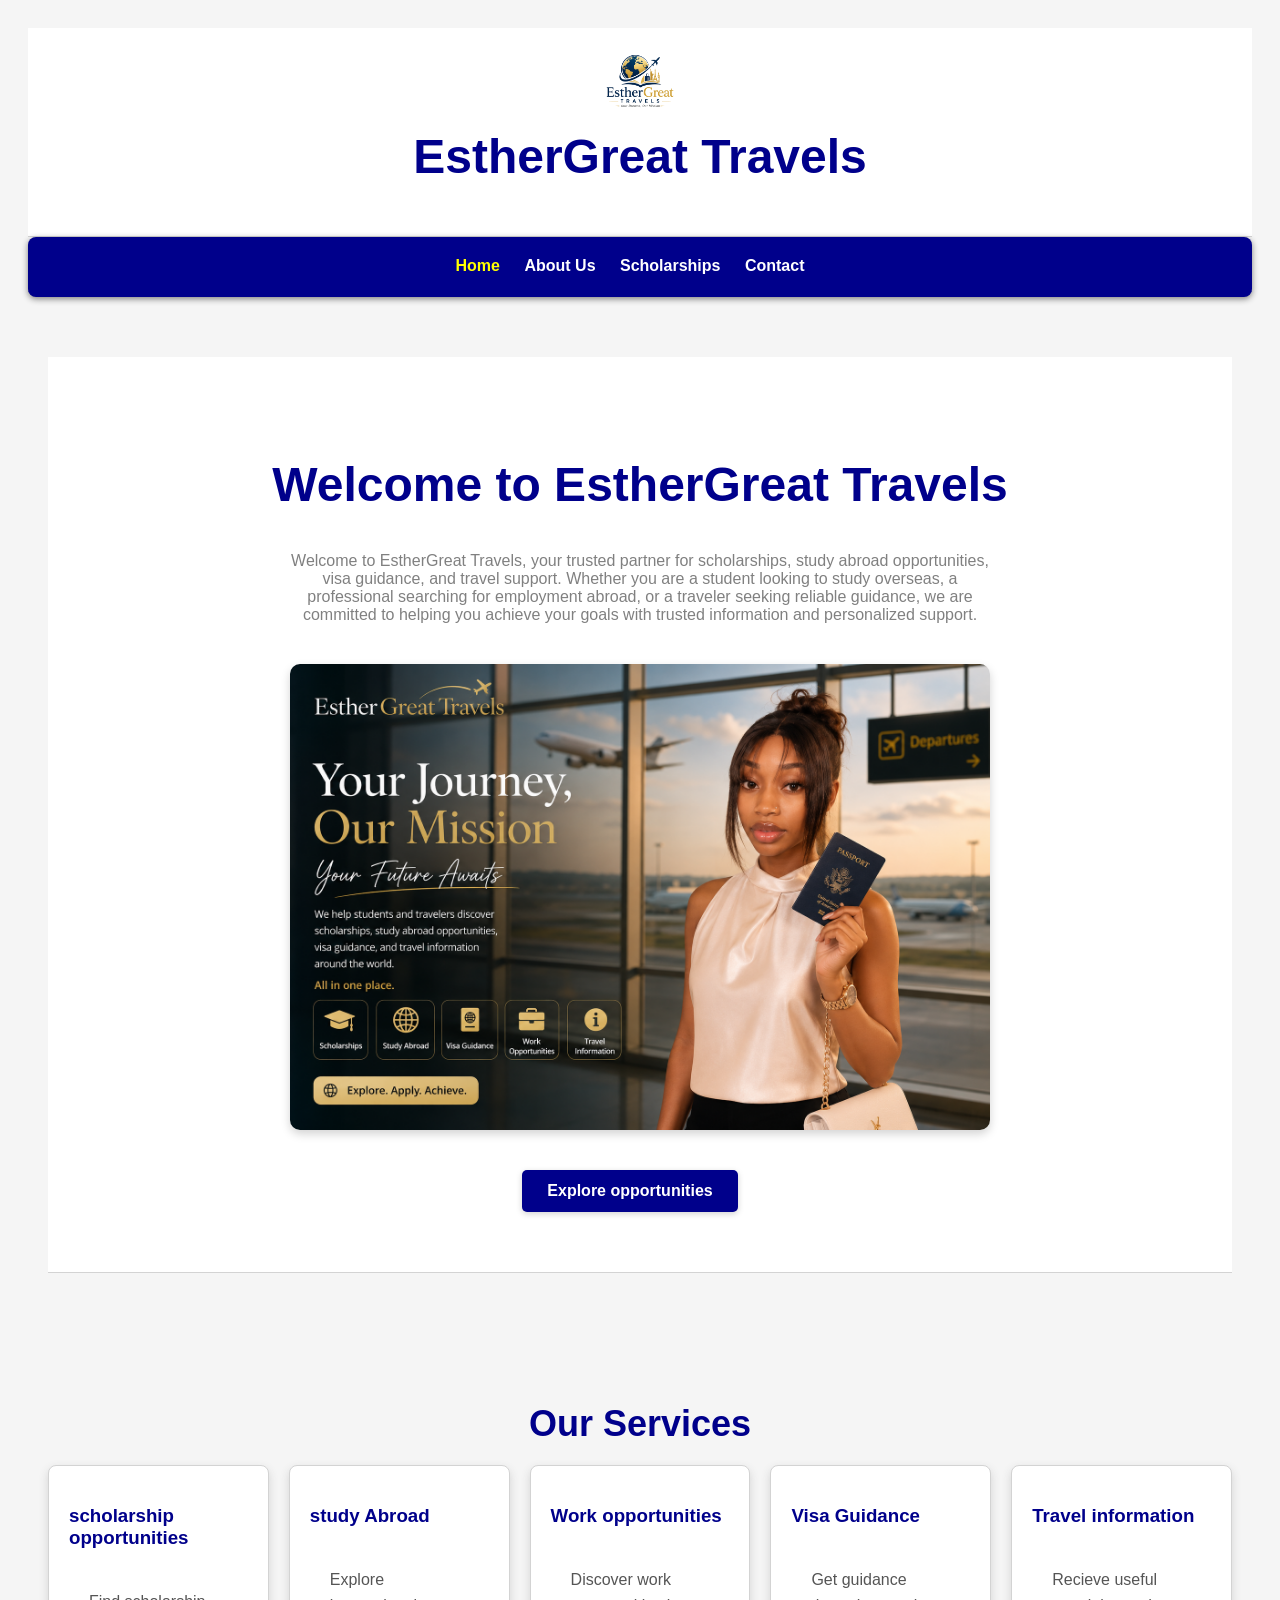
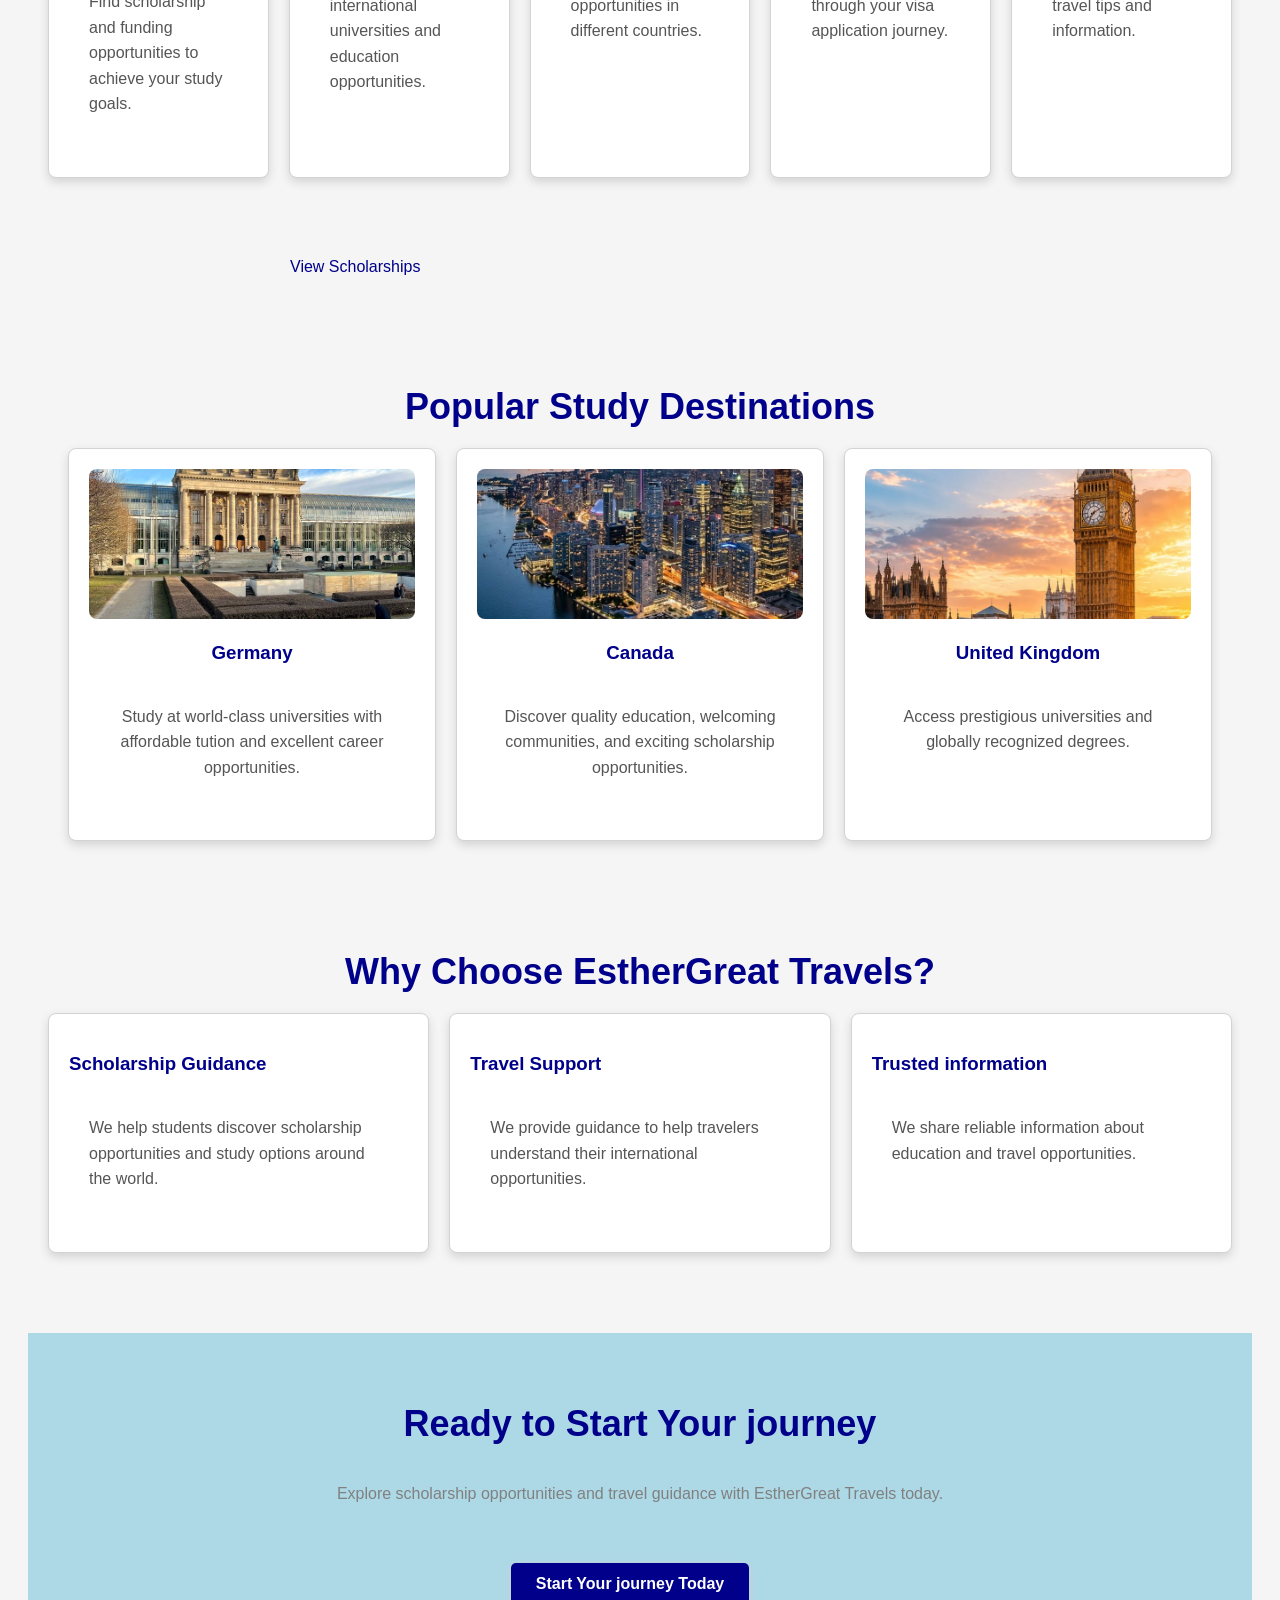
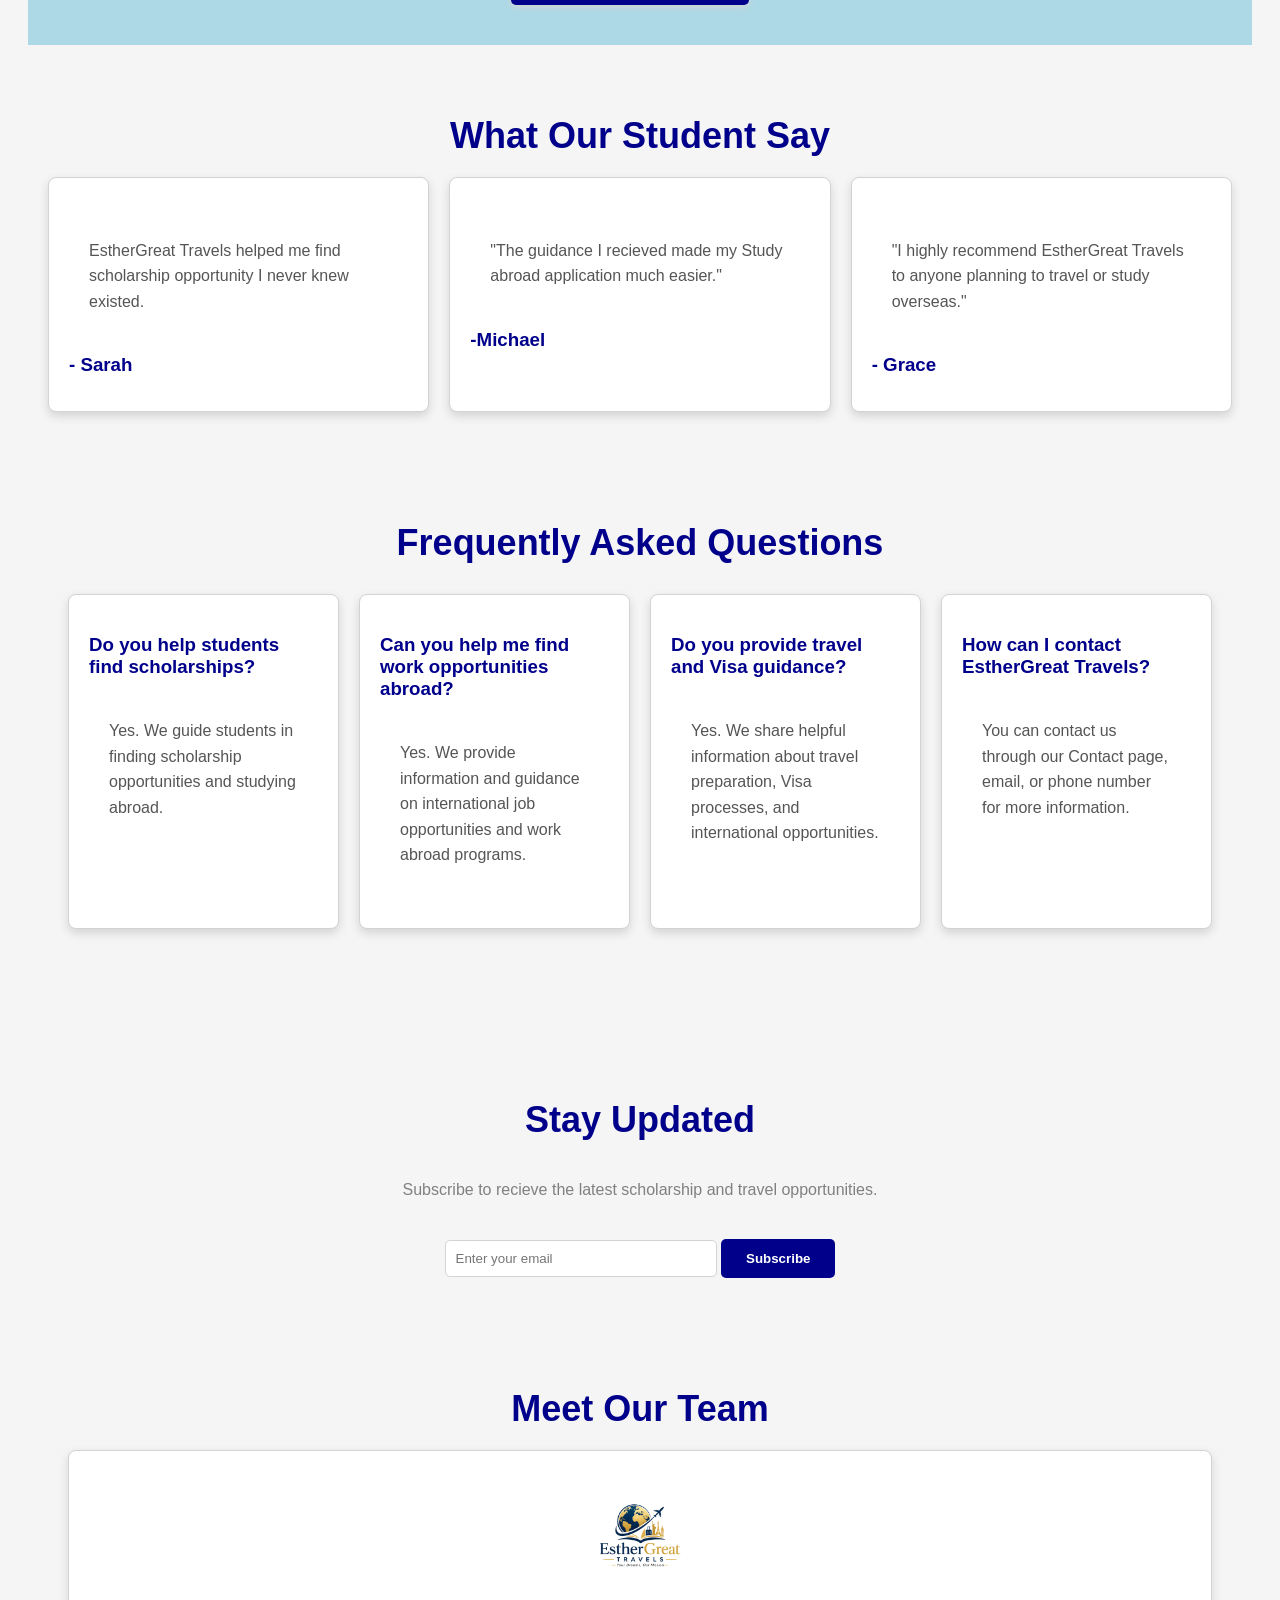
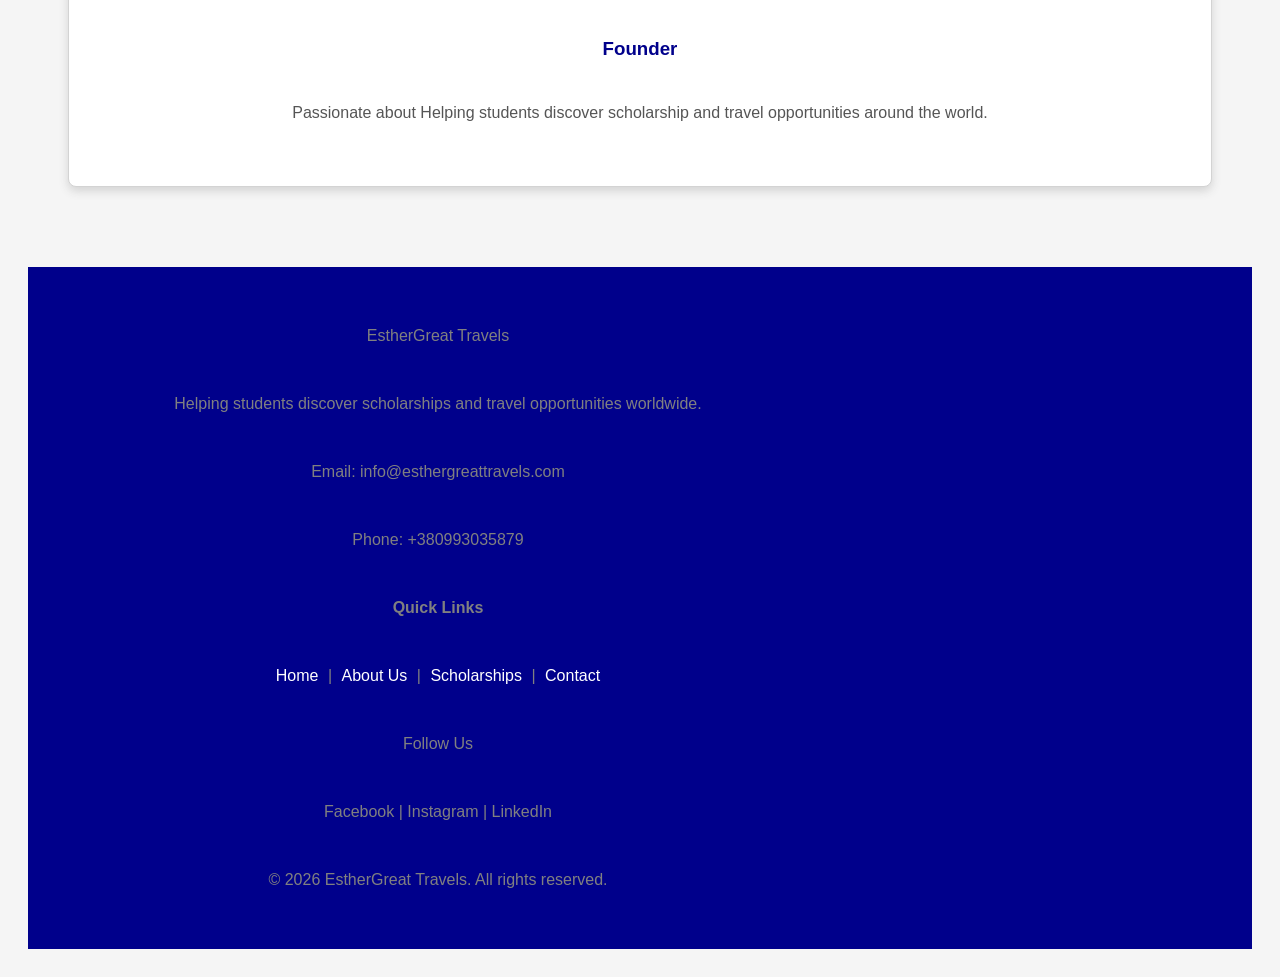
==== index.html @ 2b2e4697 "fix: sections css fix" ====
<!DOCTYPE html>
<html>

<head>
  <title>EstherGreat Travels</title>
  <link rel="stylesheet" href="css/style.css">

</head>

<body>

  <header class="site-header">
    <img src="images/logo.jpg" alt="EstherGreat Travels logo">

    <h1>EstherGreat Travels</h1>

  </header>

  <nav>
    <a href="index.html" class="active">Home</a>
    <a href="about.html">About Us</a>
    <a href="scholarship.html">Scholarships</a>
    <a href="contact.html">Contact</a>
  </nav>

  <section class="hero">
    <header>
      <h1>Welcome to EstherGreat Travels</h1>

      <p>
        Welcome to EstherGreat Travels,
        your trusted partner for scholarships, study
        abroad opportunities, visa guidance, and travel
        support. Whether you are a
        student looking to study overseas, a
        professional searching for employment
        abroad, or a traveler seeking reliable
        guidance, we are committed to helping
        you achieve your goals with trusted
        information and personalized support.

      </p>

      <img src="images/hero-image.jpg" alt="Students studying abroad">

      <a href="#" class="hero-button">Explore
        opportunities</a>

    </header>

  </section>


  <section>
    <h2>Our Services</h2>

    <div class="services">

      <div class="card">
        <h3>scholarship opportunities</h3>
        <p>Find scholarship and funding
          opportunities to achieve your study
          goals.</p>
      </div>

      <div class="card">
        <h3>study Abroad</h3>
        <p>Explore international
          universities and education opportunities.</p>

      </div>

      <div class="card">
        <h3>Work opportunities</h3>
        <p>Discover work opportunities in
          different countries.</p>
      </div>

      <div class="card">
        <h3>Visa Guidance</h3>
        <p>Get guidance through your visa
          application journey.</p>
      </div>

      <div class="card">
        <h3>Travel information</h3>
        <p>Recieve useful travel tips and
          information.</p>
      </div>

    </div>


  </section>

  <p>
    <a href="scholarship.html">View
      Scholarships</a>

  </p>

  <section class="destinations">
    <h2>Popular Study Destinations</h2>
    <div class="services">

      <div class="card">

        <img src="images/germany.jpg" alt="Germany">

        <h3>Germany</h3>
        <p>Study at world-class
          universities with affordable tution and
          excellent career opportunities.</p>
      </div>

      <div class="card">

        <img src="images/canada.jpg" alt="Canada">

        <h3>Canada</h3>
        <p>Discover quality education,
          welcoming communities, and exciting
          scholarship opportunities.</p>
      </div>

      <div class="card">

        <img src="images/uk.jpg" alt="United Kingdom">

        <h3>United Kingdom</h3>
        <p>Access prestigious
          universities and globally recognized
          degrees.</p>
      </div>

    </div>

  </section>

  <section class="why-us">

    <h2>Why Choose EstherGreat Travels?</h2>

    <div class="services">

      <div class="card">

        <h3>Scholarship Guidance</h3>

        <p>
          We help students discover
          scholarship opportunities and study options
          around the world.
        </p>

      </div>

      <div class="card">

        <h3>Travel Support</h3>

        <p>
          We provide guidance to help
          travelers understand their international
          opportunities.
        </p>

      </div>

      <div class="card">

        <h3>Trusted information</h3>

        <p>
          We share reliable information
          about education and travel opportunities.
        </p>

      </div>

    </div>

  </section>

  <section class="cta">

    <h2>Ready to Start Your journey</h2>

    <p>
      Explore scholarship opportunities
      and travel guidance with EstherGreat
      Travels today.
    </p>

    <a href="contact.html" class="hero-button">
      Start Your journey Today
    </a>

  </section>

  <section class="testimonials">

    <h2>What Our Student Say</h2>

    <div class="services">

      <div class="card">
        <p>EstherGreat Travels helped
          me find scholarship opportunity I never
          knew existed.</p>

        <h3>- Sarah</h3>
      </div>

      <div class="card">
        <p>"The guidance I recieved
          made my Study abroad application much easier."</p>

        <h3>-Michael</h3>
      </div>

      <div class="card">
        <p>"I highly recommend
          EstherGreat Travels to anyone planning to
          travel or study overseas."</p>
        <h3>- Grace</h3>
      </div>

    </div>

  </section>

  <section class="faq">

    <h2>Frequently Asked Questions</h2>
    <div class="services">
    <div class="card">
      <h3>Do you help students find
        scholarships?</h3>
      <p>Yes. We guide students in
        finding scholarship opportunities and
        studying abroad.</p>
    </div>

    <div class="card">
      <h3>Can you help me find work
        opportunities abroad?</h3>
      <p>Yes. We provide information and
        guidance on international job opportunities
        and work abroad programs.</p>
    </div>

    <div class="card">
      <h3>Do you provide travel and Visa
        guidance?</h3>
      <p>Yes. We share helpful
        information about travel preparation, Visa
        processes, and international
        opportunities.</p>
    </div>

    <div class="card">
      <h3>How can I contact EstherGreat
        Travels?</h3>
      <p>You can contact us through our
        Contact page, email, or phone number for
        more information.</p>
    </div>
  </div>
  </section>

  <section class="newsletter">
    <h2>Stay Updated</h2>

    <p>
      Subscribe to recieve the latest
      scholarship and travel opportunities.
    </p>

    <form>

      <input type="email" placeholder="Enter your email">

      <button type="submit">Subscribe</button>

    </form>

  </section>

  <section class="team">

    <h2>Meet Our Team</h2>

    <div class="services">

      <div class="card">

        <img src="images/logo.jpg" alt="Founder">

        <h3>Founder</h3>

        <p>
          Passionate about Helping
          students discover scholarship and travel
          opportunities around the world.
        </p>

      </div>

    </div>

  </section>

  <footer>

  <p>EstherGreat Travels</p>

  <p>
    Helping students discover
    scholarships and travel opportunities
    worldwide.
  </p>

  <p>
    Email: info@esthergreattravels.com
  </p>

  <p>
    Phone: +380993035879
  </p>

  <p><strong>Quick Links</strong></p>

  <p>
    <a href="index.html">Home</a> |
    <a href="about.html">About Us</a> |
    <a href="scholarship.html">Scholarships</a> |
    <a href="contact.html">Contact</a>
  </p>

  <p>Follow Us</p>

  <p>
    Facebook | Instagram | LinkedIn
  </p>

  <p>
    &copy; 2026 EstherGreat Travels.
    All rights reserved.
  </p>
  </footer>


</body>

</html>
---- css/style.css ----
h1 {
  color: blue;
  text-align: center ;
  font-size: 48px;
  margin-top: 40px;
  font-weight: bold;
}  

p {
  color: gray;
  padding: 20px ;
  max-width: 700px;
  margin: 20px auto;
}

a {
  color: darkblue;
  margin-right: 20px;
  text-decoration: none;
  cursor: pointer;
}

a:hover {
  color: blue;
}

body {
  background-color: whitesmoke;
  font-family: Arial, sans-serif;
  padding: 20px;
}

nav {
  padding: 20px;
  border-bottom: 2px solid darkblue;
  background-color: darkblue;
  border-radius: 8px;
  box-shadow: 0 2px 6px gray;
  text-align: center;
}

img {
  max-width: 100%;
}

header {
  text-align: center;
  padding: 60px 20px;
  background-color: white;
  border-bottom: 1px solid lightgray;

}

section {
  padding: 40px 20px;
}

h2 {
  color: darkblue;
  text-align: center;
  font-size: 36px;
  margin-bottom: 20px;
}

ul li {
  list-style: none;
  text-align: center;

}

.card {
  background-color: white;
  width: 250px;
  padding: 20px;
  border-radius: 8px;
  flex: 1;
  box-shadow: 0 4px 10px lightgray;
  cursor: pointer;
  transition: transform 0.3s, background-color 0.3s;
  border: 1px solid lightgray;
}

.card:hover {
  transform: translateY(-5px);
  background-color: #f5f9ff;
}

h3 {
  margin-bottom: 15px;
  color: darkblue;
}

.card p {
  line-height: 1.6;
  color: #555;
}


@media (max-width: 768px) {
  .card {
    width: 100%;
  }

  nav ul {
    flex-direction: column;
  }
}


.hero {
  text-align: center;
  padding: 60px 20px;
}


.hero h1 {
  font-size: 48px;
  color: darkblue;
  margin-bottom: 20px;
}


.hero-button {
  display: inline-block;
  background-color: darkblue;
  color: white;
  padding: 12px 25px;
  text-decoration: none;
  border-radius: 5px;
  transition: background-color 0.3s;
  margin-top: 20px;
  font-weight: bold;
  box-shadow: 0 2px 6px lightgray;
}


.hero-button:hover {
  background-color: royalblue;
  transform: translateY(-3px);
}

.contact-form {
  max-width: 700px;
  margin: 40px auto;
  padding: 20px;
}

.contact-form h2 {
  text-align: center;
  color: darkblue;
  margin-bottom: 20px;
}

.contact-form input,
.contact-form textarea {
  width: 100%;
  padding: 12px;
  margin-top: 8px;
  margin-bottom: 20px;
  border: 1px solid lightgray;
  border-radius: 5px;
  box-sizing: border-box;
}

.contact-form button {
  background-color: darkblue;
  color: white;
  padding: 12px 25px;
  border: none;
  border-radius: 5px;
  cursor: pointer;
  font-size: 16px;
  font-weight: bold;
  transition: background-color 0.3s;
}

.contact-form button:hover {
  background-color: navy;
}

.hero img {
  display: block;
  width: 100%;
  max-width: 700px;
  margin: 20px auto;
  border-radius: 10px;
  box-shadow: 0 4px 10px lightgray;
}

.destinations {
  text-align: center;
  padding: 40px;
}

.services {
  display: flex;
  justify-content: center;
  gap: 20px;
  flex-wrap: wrap;
}




.card img {
  width: 100%;
  height: 150px;
  object-fit: cover;
  border-radius: 8px;
}


nav a {
  color: white;
  text-decoration: none;
  margin-right: 20px;
  font-weight: bold;
  transition: color 0.3s;
}

nav a:hover {
  color: lightblue;
}

nav a.active {
  color: yellow;
}

.site-header {
  text-align: center;
  padding: 20px;
}

.site-header img {
  width: 100px;
  border-radius: 50%;
}

.site-header h1 {
  color: darkblue;
  margin-top: 10px;
}


footer {
  background-color: darkblue;
  color: white;
  text-align: center;
  padding: 30px;
  margin-top: 40px;
}

footer p {
  margin: 10px;
}


.cta {
  text-align: center;
  background-color: lightblue;
  padding: 40px;
  margin-top: 40px;
}

.cta h2 {
  color: darkblue;
}

.cta p {
  max-width: 700px;
  margin: 20px auto;
}


@media (max-width: 600px) {
   
  nav a {
    display: block;
    margin: 10px 0;
  }

  .services {
    flex-direction: column;
    align-items: center;
  }

  .card {
    width: 90%;
  }

  .site-header h1 {
    font-size: 32px;
  }

}


.faq {
  padding: 40px;
}

.faq h2 {
  text-align: center;
  color: darkblue;
  margin-bottom: 30px;
}

.faq .card {
  margin-bottom: 20px;
}


footer a {
  color: white;
  text-decoration: none;
  margin: 0 5px;
}

footer a:hover {
  color: lightblue;
}


.newsletter {
  background-color: whitesmoke;
  text-align: center;
  padding: 40px;
  margin-top: 40px;
}

.newsletter input {
  padding: 10px;
  width: 250px;
  border: 1px solid lightgray;
  border-radius: 5px;
}

.newsletter button {
  padding: 12px 25px;
  background-color: darkblue;
  color: white;
  border: none;
  border-radius: 5px;
  cursor: pointer;
  font-weight: bold;
  transition: background-color 0.3s;
}

.newsletter button:hover {
  background-color: royalblue;
}

.team {
  text-align: center;
  padding: 40px;
}

.team img {
  width: 120px;
  height: 120px;
  border-radius: 50%;
  object-fit: contain;
  background-color: white;
  padding: 5px;
  margin-bottom: 15px;
}


.about {
  max-width: 900px;
  margin: 40px auto;
  padding: 20px;
  line-height: 1.8;
}

.about h2 {
  color: darkblue;
  text-align: center;
  margin-bottom: 20px;
}

.office-hours {
        text-align: center;
        padding: 30px;
}

.office-hours h2 {
  color: darkblue;
  margin-bottom: 15px;
}
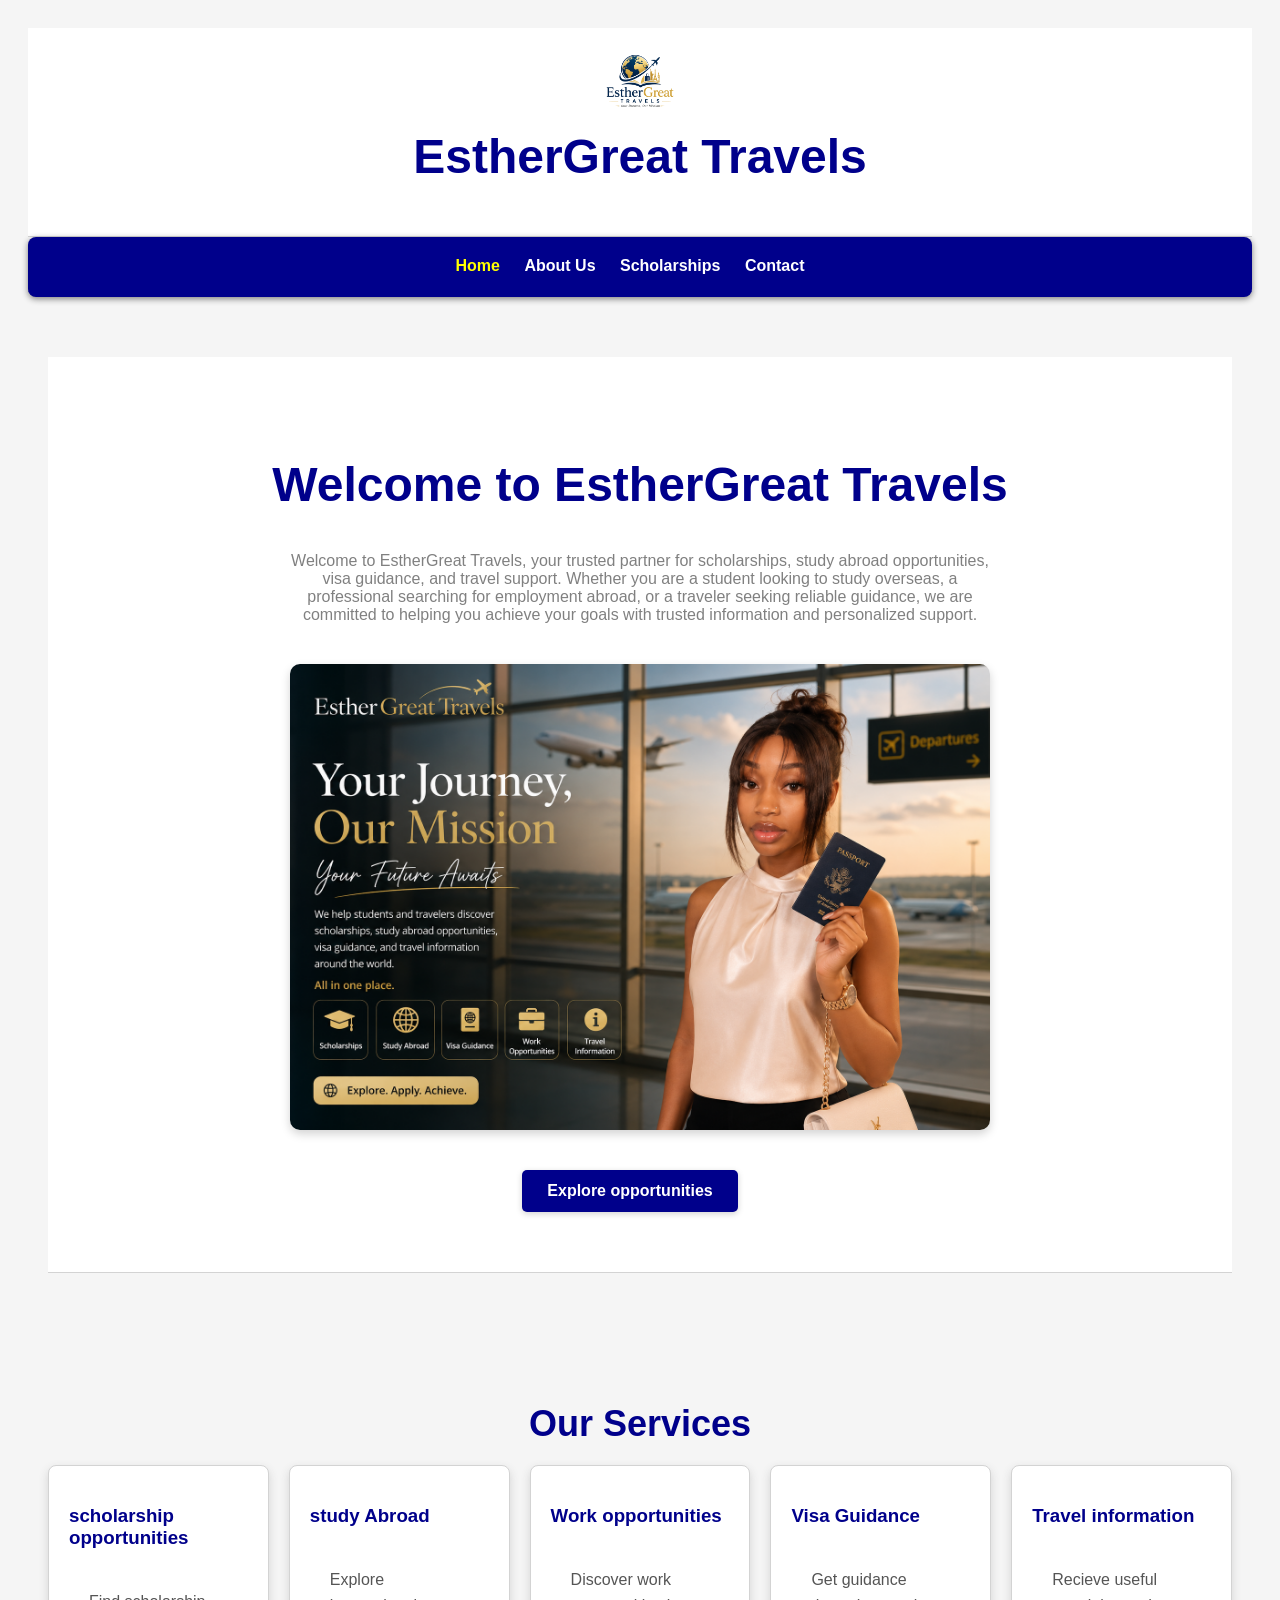
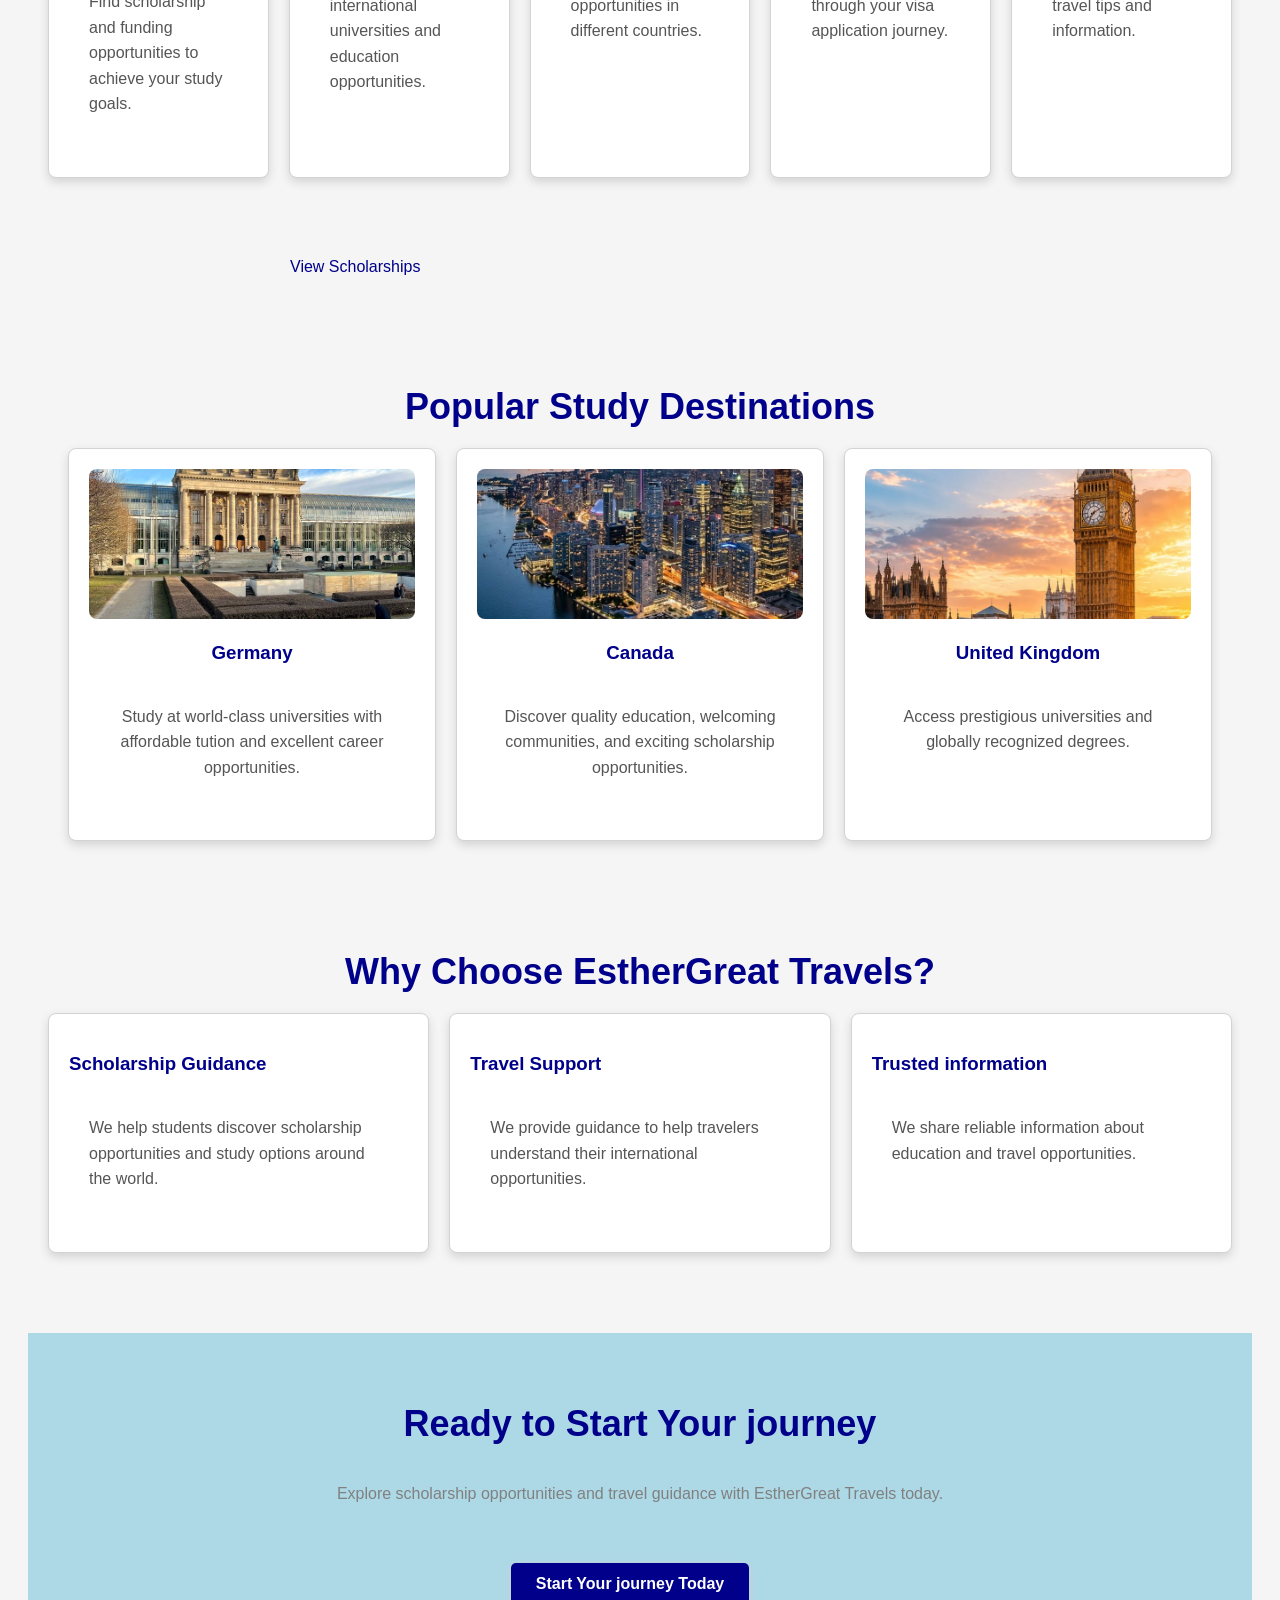
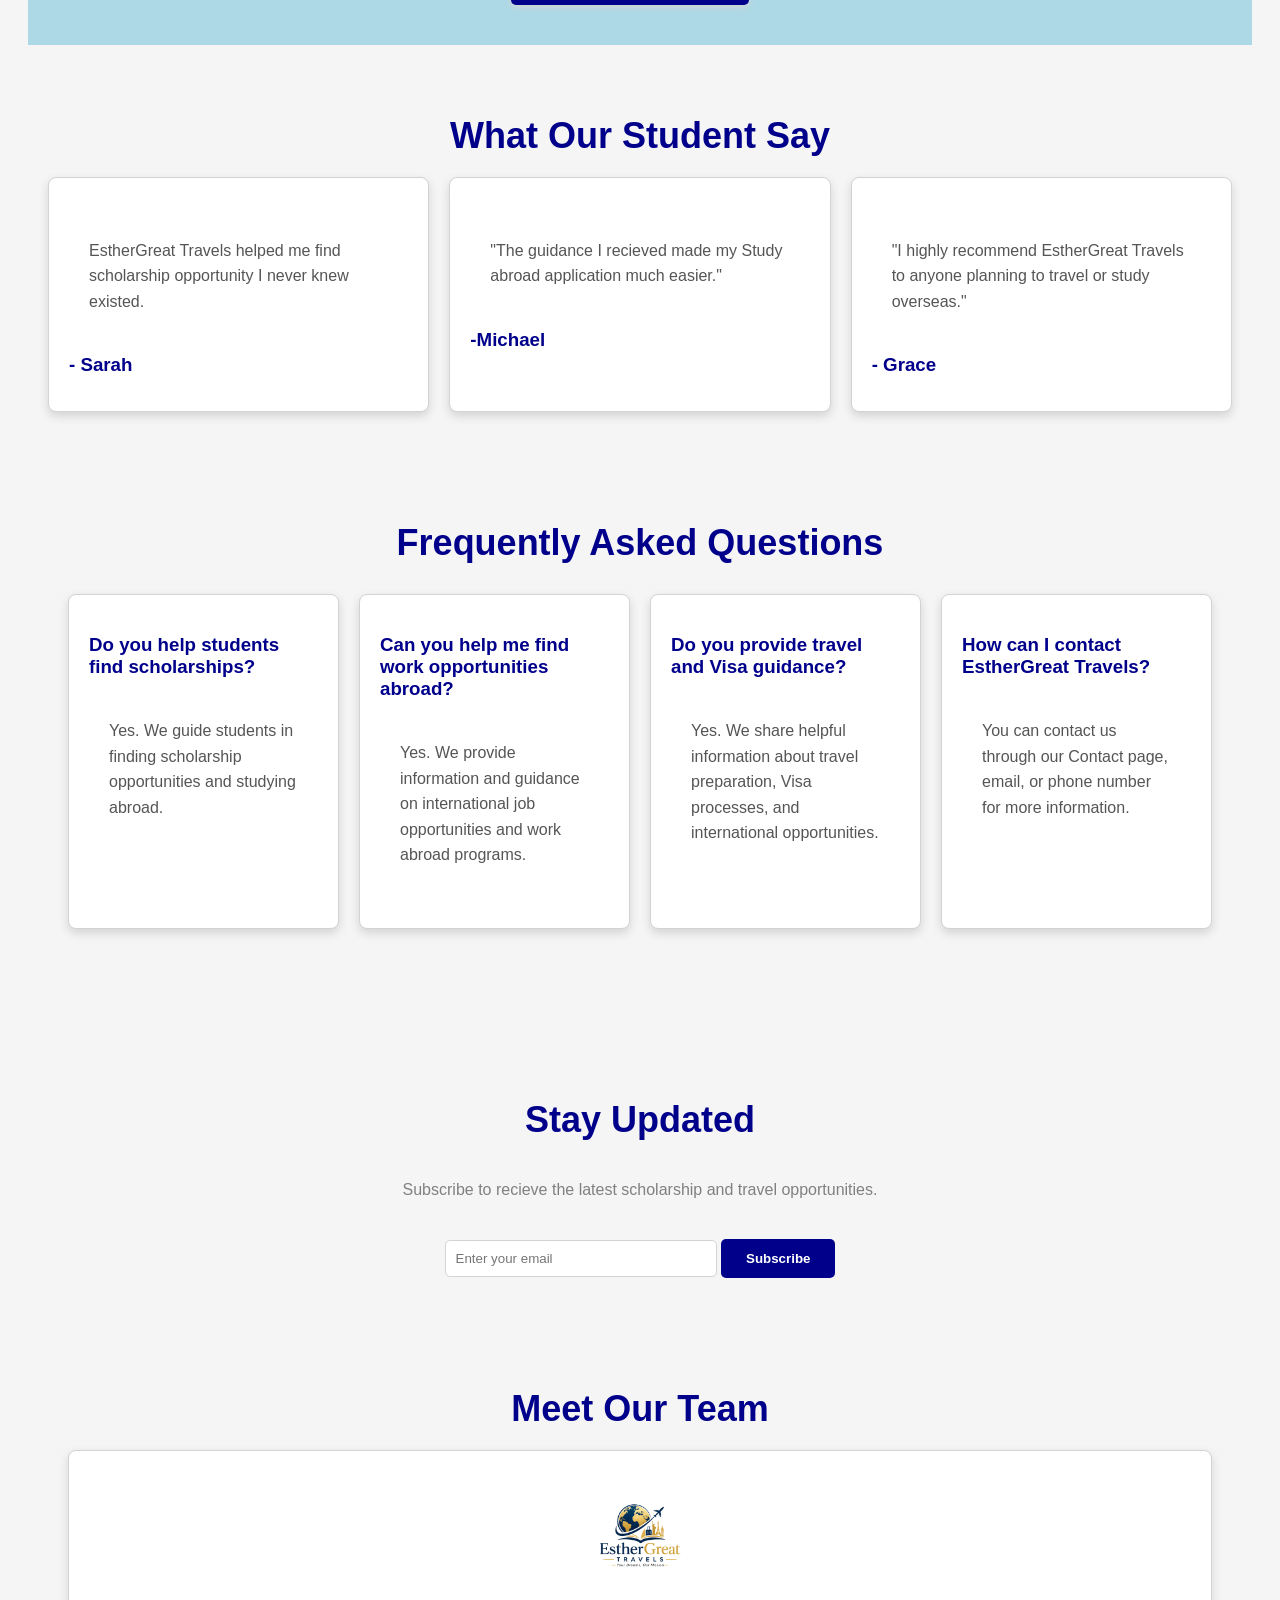
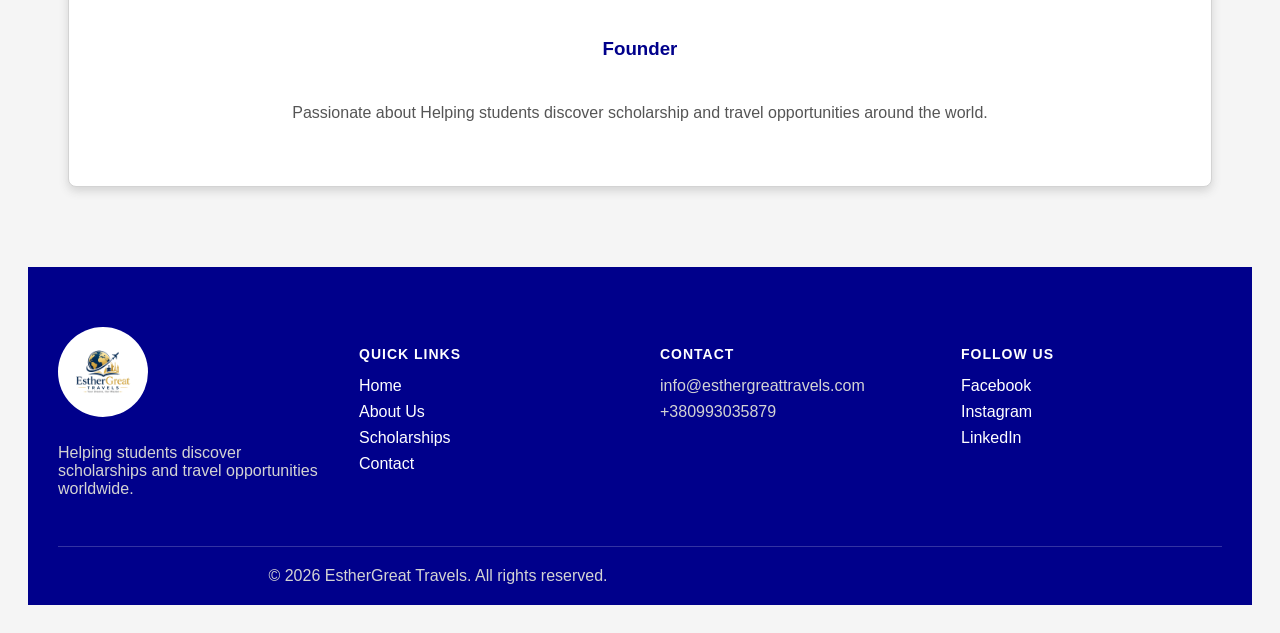
==== commit a948c95a: "fix: footer fix"" ====
--- a/index.html
+++ b/index.html
@@ -312,42 +312,37 @@
   </section>
 
   <footer>
-
-  <p>EstherGreat Travels</p>
-
-  <p>
-    Helping students discover
-    scholarships and travel opportunities
-    worldwide.
-  </p>
-
-  <p>
-    Email: info@esthergreattravels.com
-  </p>
-
-  <p>
-    Phone: +380993035879
-  </p>
-
-  <p><strong>Quick Links</strong></p>
-
-  <p>
-    <a href="index.html">Home</a> |
-    <a href="about.html">About Us</a> |
-    <a href="scholarship.html">Scholarships</a> |
-    <a href="contact.html">Contact</a>
-  </p>
-
-  <p>Follow Us</p>
-
-  <p>
-    Facebook | Instagram | LinkedIn
-  </p>
-
-  <p>
-    &copy; 2026 EstherGreat Travels.
-    All rights reserved.
-  </p>
+    <div class="footer-grid">
+      <div class="footer-col">
+        <img src="images/logo.jpg" alt="EstherGreat Travels logo">
+        <p>Helping students discover scholarships and travel opportunities worldwide.</p>
+      </div>
+
+      <div class="footer-col">
+        <h4>Quick Links</h4>
+        <p><a href="index.html">Home</a></p>
+        <p><a href="about.html">About Us</a></p>
+        <p><a href="scholarship.html">Scholarships</a></p>
+        <p><a href="contact.html">Contact</a></p>
+      </div>
+
+      <div class="footer-col">
+        <h4>Contact</h4>
+        <p>info@esthergreattravels.com</p>
+        <p>+380993035879</p>
+      </div>
+
+      <div class="footer-col">
+        <h4>Follow Us</h4>
+        <p><a href="#">Facebook</a></p>
+        <p><a href="#">Instagram</a></p>
+        <p><a href="#">LinkedIn</a></p>
+      </div>
+    </div>
+
+    <div class="footer-bottom">
+      <p>&copy; 2026 EstherGreat Travels. All rights reserved.</p>
+    </div>
   </footer>
 
 
--- a/css/style.css
+++ b/css/style.css
@@ -246,12 +246,55 @@
   background-color: darkblue;
   color: white;
   text-align: center;
-  padding: 30px;
+  padding: 60px 30px 0;
   margin-top: 40px;
 }
 
-footer p {
-  margin: 10px;
+.footer-grid {
+  display: grid;
+  grid-template-columns: repeat(auto-fit, minmax(220px, 1fr));
+  gap: 40px;
+  max-width: 1200px;
+  margin: 0 auto;
+  padding-bottom: 40px;
+  text-align: left;
+}
+
+.footer-col img {
+  width: 80px;
+  height: 80px;
+  border-radius: 50%;
+  object-fit: contain;
+  background-color: white;
+  padding: 5px;
+  margin-bottom: 15px;
+}
+
+.footer-col h4 {
+  color: white;
+  font-size: 14px;
+  text-transform: uppercase;
+  letter-spacing: 1px;
+  margin-bottom: 15px;
+}
+
+.footer-col p {
+  color: lightgray;
+  margin: 8px 0;
+  padding: 0;
+  max-width: none;
+}
+
+.footer-bottom {
+  border-top: 1px solid rgba(255, 255, 255, 0.2);
+  padding: 20px 30px;
+  text-align: center;
+}
+
+.footer-bottom p {
+  color: lightgray;
+  margin: 0;
+  padding: 0;
 }
 
 
@@ -313,11 +356,12 @@
 footer a {
   color: white;
   text-decoration: none;
-  margin: 0 5px;
+  transition: color 0.3s;
 }
 
 footer a:hover {
   color: lightblue;
+  padding-left: 3px;
 }
 
 
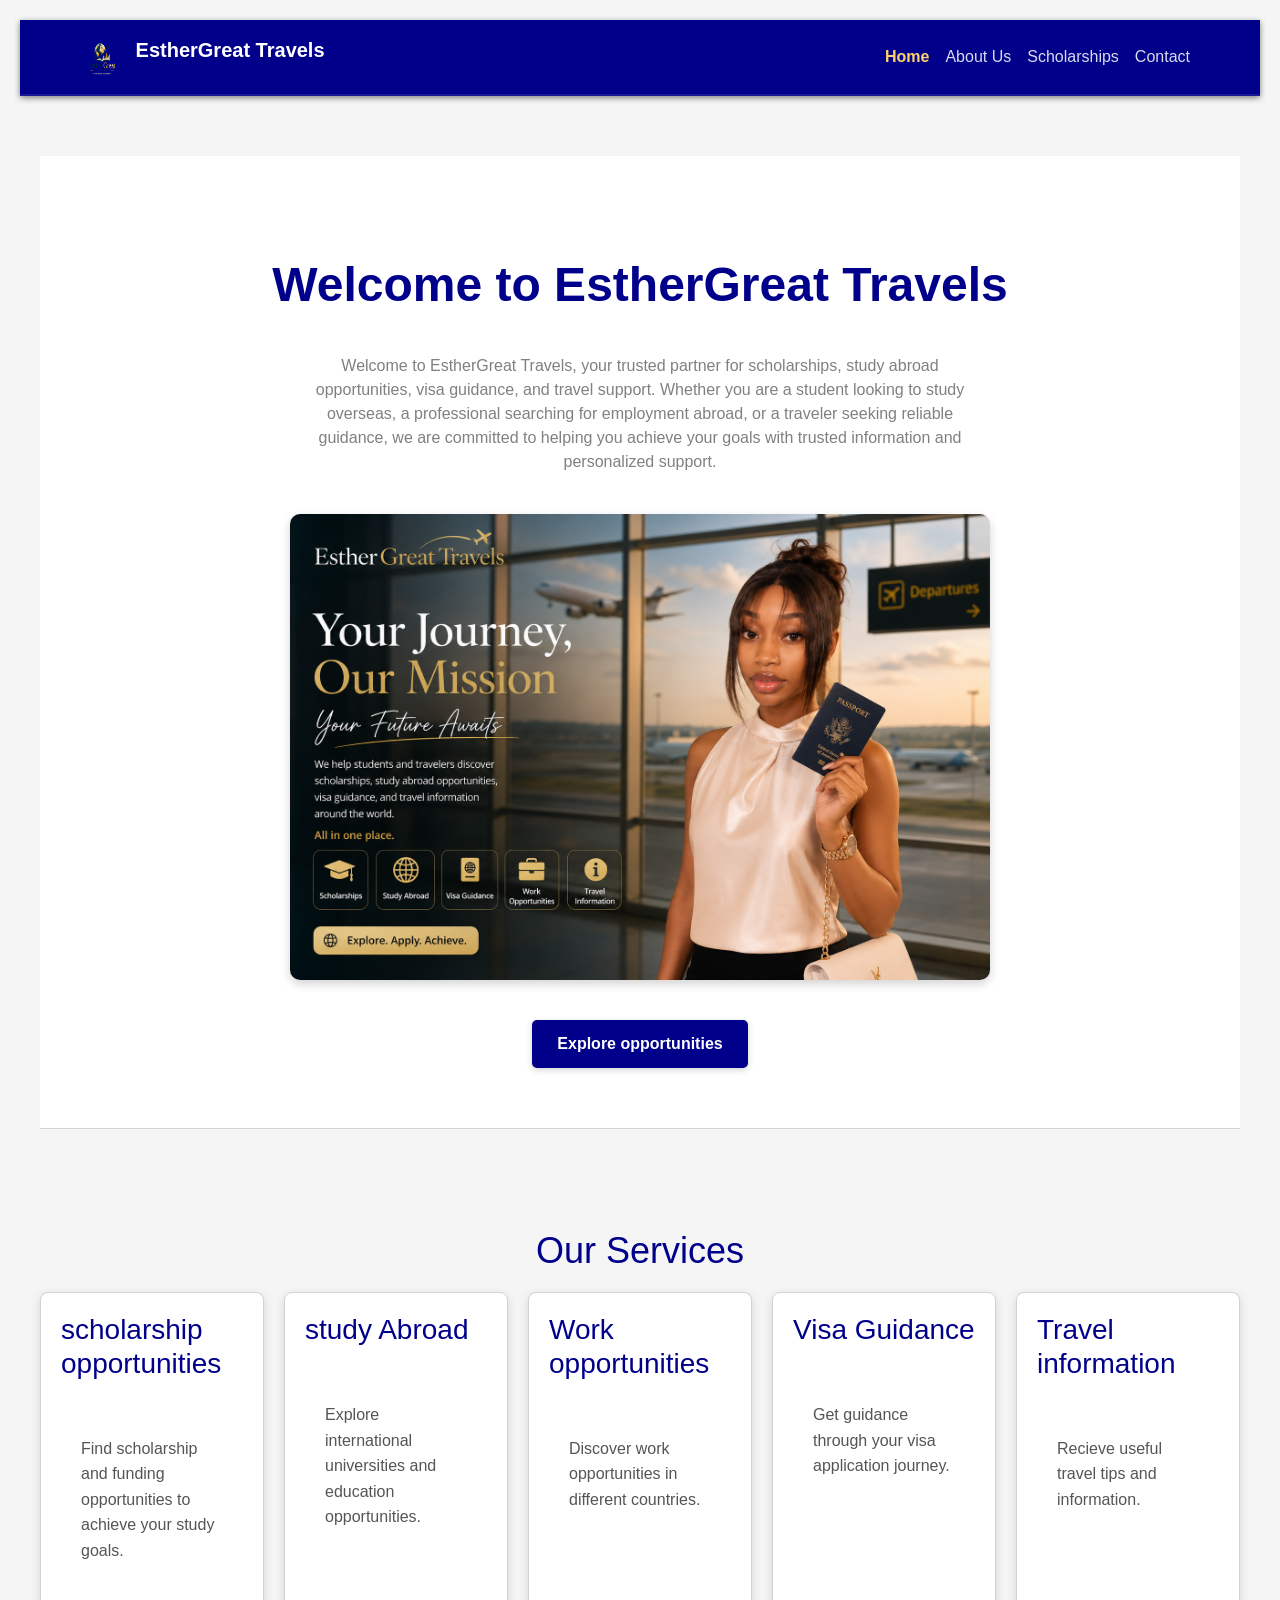
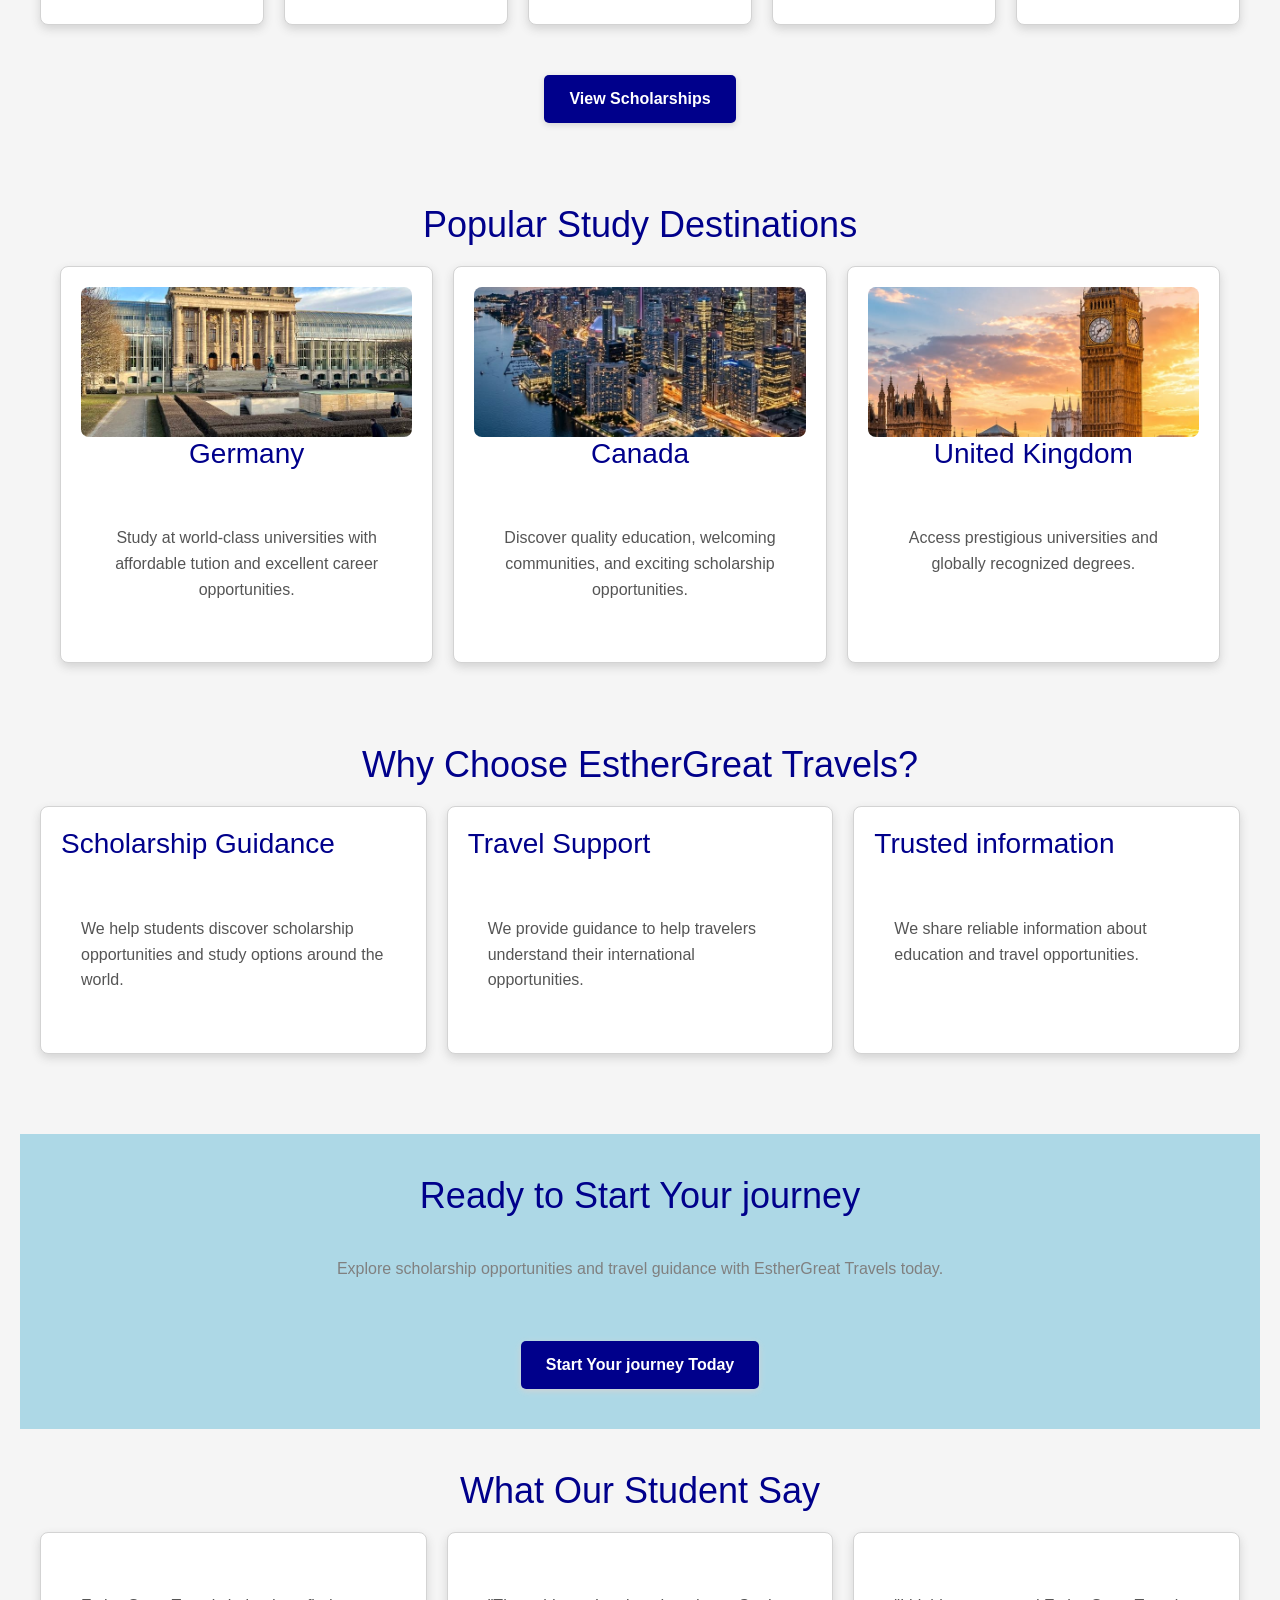
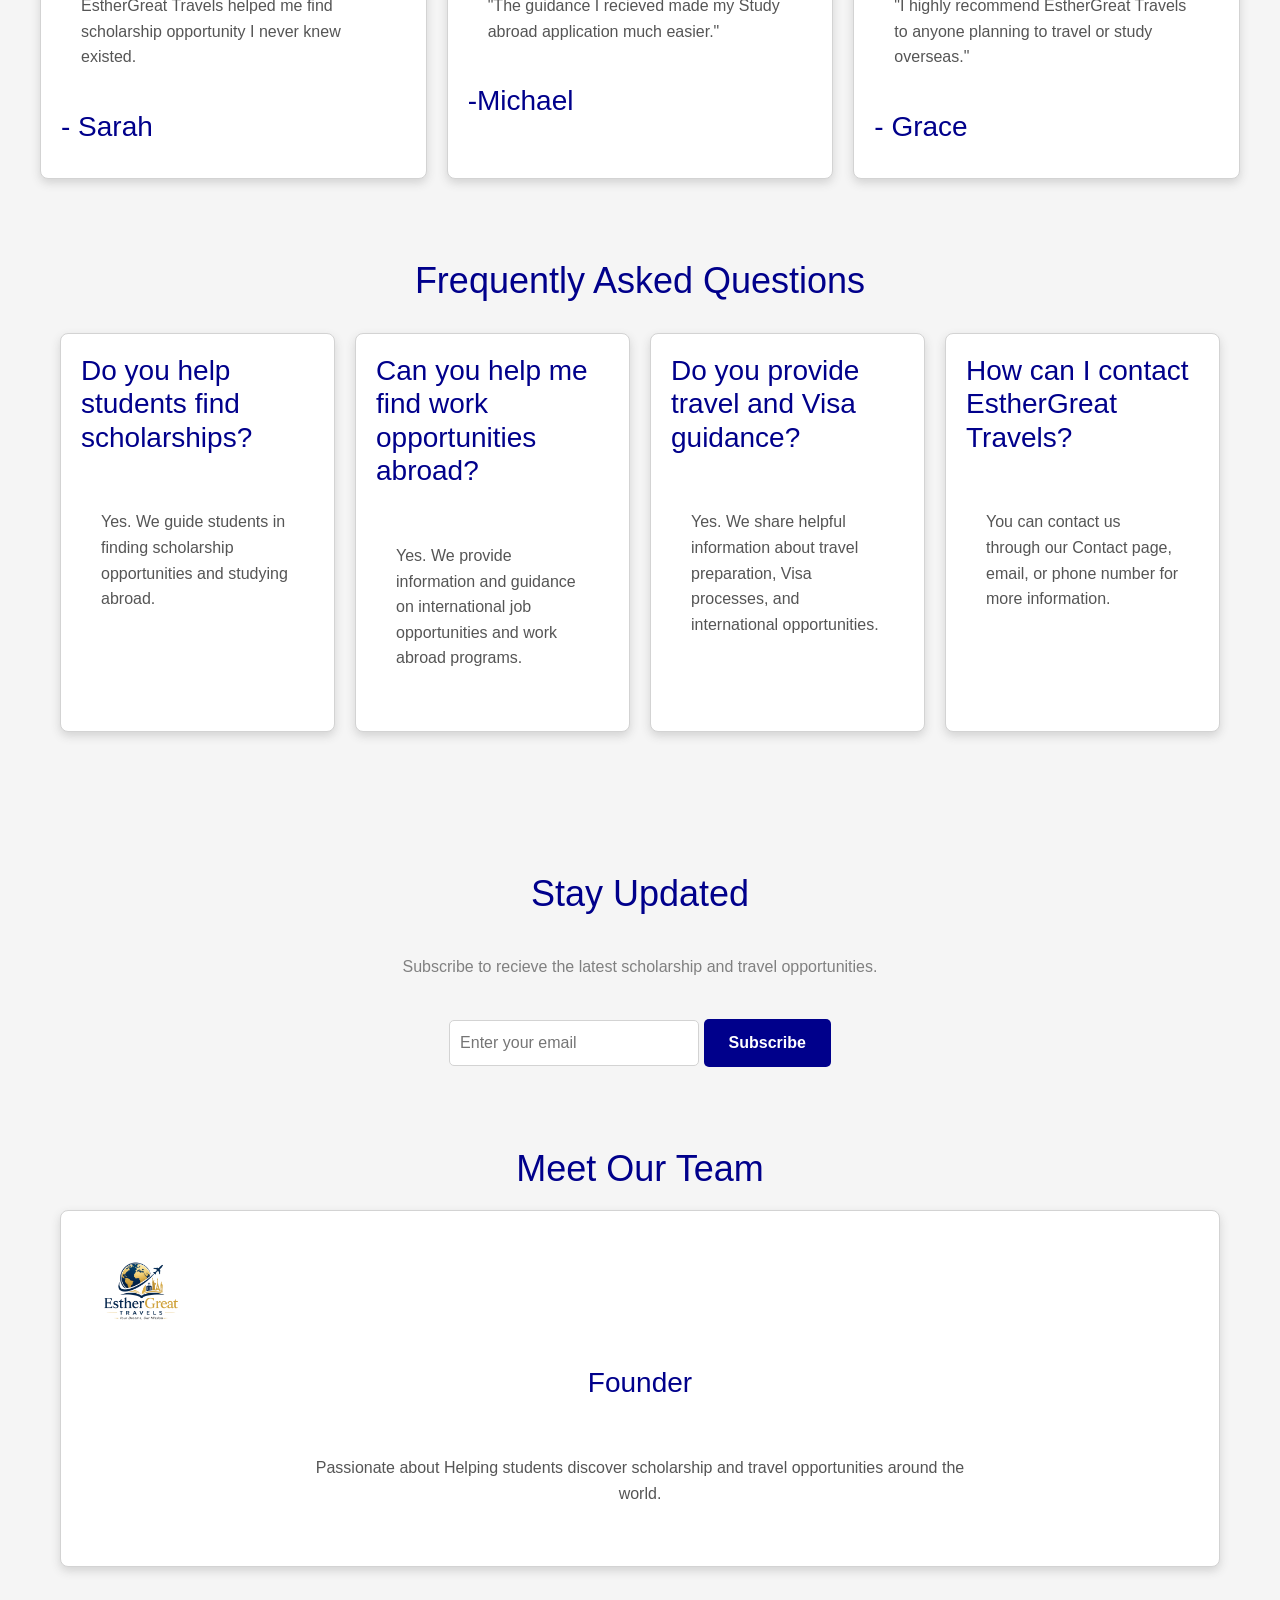
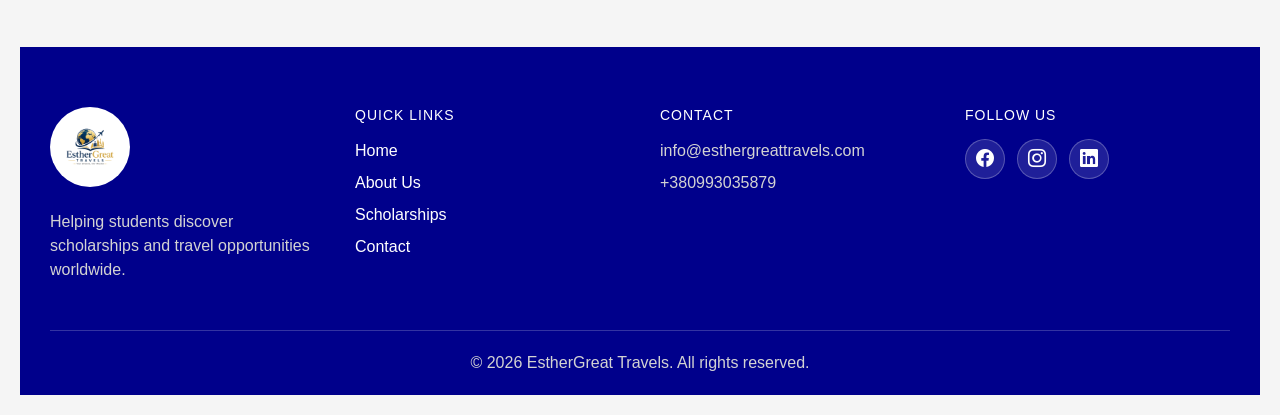
==== commit 1fe32f85: "fix: laout" ====
--- a/index.html
+++ b/index.html
@@ -2,25 +2,42 @@
 <html>
 
 <head>
+  <meta charset="UTF-8">
+  <meta name="viewport" content="width=device-width, initial-scale=1.0">
   <title>EstherGreat Travels</title>
-  <link rel="stylesheet" href="css/style.css">
-
+  <link href="https://cdn.jsdelivr.net/npm/bootstrap@5.3.3/dist/css/bootstrap.min.css" rel="stylesheet">
+  <link href="https://cdn.jsdelivr.net/npm/bootstrap-icons@1.11.3/font/bootstrap-icons.min.css" rel="stylesheet">
+  <link rel="stylesheet" href="assets/css/style.css">
 </head>
 
 <body>
 
-  <header class="site-header">
-    <img src="images/logo.jpg" alt="EstherGreat Travels logo">
-
-    <h1>EstherGreat Travels</h1>
-
-  </header>
-
-  <nav>
-    <a href="index.html" class="active">Home</a>
-    <a href="about.html">About Us</a>
-    <a href="scholarship.html">Scholarships</a>
-    <a href="contact.html">Contact</a>
+  <nav class="navbar navbar-expand-lg navbar-dark navbar-esther">
+    <div class="container">
+      <a class="navbar-brand" href="index.html">
+        <img src="assets/images/logo.jpg" alt="EstherGreat Travels logo" width="40" height="40" class="d-inline-block align-text-top me-2 rounded-circle">
+        EstherGreat Travels
+      </a>
+      <button class="navbar-toggler" type="button" data-bs-toggle="collapse" data-bs-target="#estherMainNav" aria-controls="estherMainNav" aria-expanded="false" aria-label="Toggle navigation">
+        <span class="navbar-toggler-icon"></span>
+      </button>
+      <div class="collapse navbar-collapse" id="estherMainNav">
+        <ul class="navbar-nav ms-auto mb-2 mb-lg-0">
+          <li class="nav-item">
+            <a class="nav-link active" aria-current="page" href="index.html">Home</a>
+          </li>
+          <li class="nav-item">
+            <a class="nav-link" href="pages/about.html">About Us</a>
+          </li>
+          <li class="nav-item">
+            <a class="nav-link" href="pages/scholarship.html">Scholarships</a>
+          </li>
+          <li class="nav-item">
+            <a class="nav-link" href="pages/contact.html">Contact</a>
+          </li>
+        </ul>
+      </div>
+    </div>
   </nav>
 
   <section class="hero">
@@ -41,7 +58,7 @@
 
       </p>
 
-      <img src="images/hero-image.jpg" alt="Students studying abroad">
+      <img src="assets/images/hero-image.jpg" alt="Students studying abroad">
 
       <a href="#" class="hero-button">Explore
         opportunities</a>
@@ -90,14 +107,11 @@
 
     </div>
 
-
-  </section>
-
-  <p>
-    <a href="scholarship.html">View
-      Scholarships</a>
-
-  </p>
+    <div class="services-cta">
+      <a href="pages/scholarship.html" class="hero-button">View Scholarships</a>
+    </div>
+
+  </section>
 
   <section class="destinations">
     <h2>Popular Study Destinations</h2>
@@ -105,7 +119,7 @@
 
       <div class="card">
 
-        <img src="images/germany.jpg" alt="Germany">
+        <img src="assets/images/germany.jpg" alt="Germany">
 
         <h3>Germany</h3>
         <p>Study at world-class
@@ -115,7 +129,7 @@
 
       <div class="card">
 
-        <img src="images/canada.jpg" alt="Canada">
+        <img src="assets/images/canada.jpg" alt="Canada">
 
         <h3>Canada</h3>
         <p>Discover quality education,
@@ -125,7 +139,7 @@
 
       <div class="card">
 
-        <img src="images/uk.jpg" alt="United Kingdom">
+        <img src="assets/images/uk.jpg" alt="United Kingdom">
 
         <h3>United Kingdom</h3>
         <p>Access prestigious
@@ -192,7 +206,7 @@
       Travels today.
     </p>
 
-    <a href="contact.html" class="hero-button">
+    <a href="pages/contact.html" class="hero-button">
       Start Your journey Today
     </a>
 
@@ -295,7 +309,7 @@
 
       <div class="card">
 
-        <img src="images/logo.jpg" alt="Founder">
+        <img src="assets/images/logo.jpg" alt="Founder">
 
         <h3>Founder</h3>
 
@@ -314,16 +328,16 @@
   <footer>
     <div class="footer-grid">
       <div class="footer-col">
-        <img src="images/logo.jpg" alt="EstherGreat Travels logo">
+        <img src="assets/images/logo.jpg" alt="EstherGreat Travels logo">
         <p>Helping students discover scholarships and travel opportunities worldwide.</p>
       </div>
 
       <div class="footer-col">
         <h4>Quick Links</h4>
         <p><a href="index.html">Home</a></p>
-        <p><a href="about.html">About Us</a></p>
-        <p><a href="scholarship.html">Scholarships</a></p>
-        <p><a href="contact.html">Contact</a></p>
+        <p><a href="pages/about.html">About Us</a></p>
+        <p><a href="pages/scholarship.html">Scholarships</a></p>
+        <p><a href="pages/contact.html">Contact</a></p>
       </div>
 
       <div class="footer-col">
@@ -334,17 +348,21 @@
 
       <div class="footer-col">
         <h4>Follow Us</h4>
-        <p><a href="#">Facebook</a></p>
-        <p><a href="#">Instagram</a></p>
-        <p><a href="#">LinkedIn</a></p>
+        <div class="footer-socials">
+          <a href="#" aria-label="Facebook"><i class="bi bi-facebook"></i></a>
+          <a href="#" aria-label="Instagram"><i class="bi bi-instagram"></i></a>
+          <a href="#" aria-label="LinkedIn"><i class="bi bi-linkedin"></i></a>
+        </div>
       </div>
     </div>
 
     <div class="footer-bottom">
-      <p>&copy; 2026 EstherGreat Travels. All rights reserved.</p>
+      <p>&copy; <span id="year"></span> EstherGreat Travels. All rights reserved.</p>
     </div>
   </footer>
 
+  <script src="https://cdn.jsdelivr.net/npm/bootstrap@5.3.3/dist/js/bootstrap.bundle.min.js"></script>
+  <script src="assets/js/year.js"></script>
 
 </body>
 
--- a/assets/css/style.css
+++ b/assets/css/style.css
@@ -0,0 +1,477 @@
+h1 {
+  color: blue;
+  text-align: center ;
+  font-size: 48px;
+  margin-top: 40px;
+  font-weight: bold;
+}  
+
+p {
+  color: gray;
+  padding: 20px ;
+  max-width: 700px;
+  margin: 20px auto;
+}
+
+a {
+  color: darkblue;
+  text-decoration: none;
+  cursor: pointer;
+}
+
+a:hover {
+  color: blue;
+}
+
+body {
+  background-color: whitesmoke;
+  font-family: Arial, sans-serif;
+  padding: 20px;
+}
+
+.navbar-esther {
+  background-color: darkblue;
+  border-bottom: 2px solid rgba(255, 255, 255, 0.1);
+  box-shadow: 0 2px 6px gray;
+  padding: 10px 0;
+}
+
+.navbar-esther .navbar-brand {
+  color: white;
+  font-weight: bold;
+  font-size: 20px;
+}
+
+.navbar-esther .navbar-brand:hover {
+  color: white;
+}
+
+.navbar-esther .navbar-toggler {
+  border-color: rgba(255, 255, 255, 0.5);
+}
+
+.navbar-esther .navbar-toggler:focus {
+  box-shadow: 0 0 0 3px rgba(255, 255, 255, 0.25);
+}
+
+.navbar-esther .navbar-toggler-icon {
+  background-image: url("data:image/svg+xml,%3csvg xmlns='http://www.w3.org/2000/svg' viewBox='0 0 30 30'%3e%3cpath stroke='rgba%28255,255,255,0.75%29' stroke-linecap='round' stroke-miterlimit='10' stroke-width='2' d='M4 7h22M4 15h22M4 23h22'/%3e%3c/svg%3e");
+}
+
+.navbar-esther .nav-link {
+  color: rgba(255, 255, 255, 0.85);
+  font-weight: 500;
+  transition: color 0.3s;
+}
+
+.navbar-esther .nav-link:hover {
+  color: white;
+}
+
+.navbar-esther .nav-link.active {
+  color: #ffd166;
+  font-weight: bold;
+}
+
+img {
+  max-width: 100%;
+}
+
+header {
+  text-align: center;
+  padding: 60px 20px;
+  background-color: white;
+  border-bottom: 1px solid lightgray;
+
+}
+
+section {
+  padding: 40px 20px;
+}
+
+h2 {
+  color: darkblue;
+  text-align: center;
+  font-size: 36px;
+  margin-bottom: 20px;
+}
+
+ul li {
+  list-style: none;
+  text-align: center;
+
+}
+
+.card {
+  background-color: white;
+  width: 250px;
+  padding: 20px;
+  border-radius: 8px;
+  flex: 1;
+  box-shadow: 0 4px 10px lightgray;
+  cursor: pointer;
+  transition: transform 0.3s, background-color 0.3s;
+  border: 1px solid lightgray;
+}
+
+.card:hover {
+  transform: translateY(-5px);
+  background-color: #f5f9ff;
+}
+
+h3 {
+  margin-bottom: 15px;
+  color: darkblue;
+}
+
+.card p {
+  line-height: 1.6;
+  color: #555;
+}
+
+
+@media (max-width: 768px) {
+  .card {
+    width: 100%;
+  }
+
+  nav ul {
+    flex-direction: column;
+  }
+}
+
+
+.hero {
+  text-align: center;
+  padding: 60px 20px;
+}
+
+
+.hero h1 {
+  font-size: 48px;
+  color: darkblue;
+  margin-bottom: 20px;
+}
+
+
+.hero-button {
+  display: inline-block;
+  background-color: darkblue;
+  color: white;
+  padding: 12px 25px;
+  text-decoration: none;
+  border-radius: 5px;
+  transition: background-color 0.3s;
+  margin-top: 20px;
+  font-weight: bold;
+  box-shadow: 0 2px 6px lightgray;
+}
+
+
+.hero-button:hover {
+  background-color: royalblue;
+  transform: translateY(-3px);
+}
+
+.contact-form {
+  max-width: 700px;
+  margin: 40px auto;
+  padding: 20px;
+}
+
+.contact-form h2 {
+  text-align: center;
+  color: darkblue;
+  margin-bottom: 20px;
+}
+
+.contact-form input,
+.contact-form textarea {
+  width: 100%;
+  padding: 12px;
+  margin-top: 8px;
+  margin-bottom: 20px;
+  border: 1px solid lightgray;
+  border-radius: 5px;
+  box-sizing: border-box;
+}
+
+.contact-form button {
+  background-color: darkblue;
+  color: white;
+  padding: 12px 25px;
+  border: none;
+  border-radius: 5px;
+  cursor: pointer;
+  font-size: 16px;
+  font-weight: bold;
+  transition: background-color 0.3s;
+}
+
+.contact-form button:hover {
+  background-color: navy;
+}
+
+.hero img {
+  display: block;
+  width: 100%;
+  max-width: 700px;
+  margin: 20px auto;
+  border-radius: 10px;
+  box-shadow: 0 4px 10px lightgray;
+}
+
+.destinations {
+  text-align: center;
+  padding: 40px;
+}
+
+.services {
+  display: flex;
+  justify-content: center;
+  gap: 20px;
+  flex-wrap: wrap;
+}
+
+.services-cta {
+  text-align: center;
+  margin-top: 30px;
+}
+
+
+
+
+.card img {
+  width: 100%;
+  height: 150px;
+  object-fit: cover;
+  border-radius: 8px;
+}
+
+.site-header {
+  text-align: center;
+  padding: 20px;
+}
+
+.site-header img {
+  width: 100px;
+  border-radius: 50%;
+}
+
+.site-header h1 {
+  color: darkblue;
+  margin-top: 10px;
+}
+
+
+footer {
+  background-color: darkblue;
+  color: white;
+  text-align: center;
+  padding: 60px 30px 0;
+  margin-top: 40px;
+}
+
+.footer-grid {
+  display: grid;
+  grid-template-columns: repeat(auto-fit, minmax(220px, 1fr));
+  gap: 40px;
+  max-width: 1200px;
+  margin: 0 auto;
+  padding-bottom: 40px;
+  text-align: left;
+}
+
+.footer-col img {
+  width: 80px;
+  height: 80px;
+  border-radius: 50%;
+  object-fit: contain;
+  background-color: white;
+  padding: 5px;
+  margin-bottom: 15px;
+}
+
+.footer-col h4 {
+  color: white;
+  font-size: 14px;
+  text-transform: uppercase;
+  letter-spacing: 1px;
+  margin-bottom: 15px;
+}
+
+.footer-col p {
+  color: lightgray;
+  margin: 8px 0;
+  padding: 0;
+  max-width: none;
+}
+
+.footer-bottom {
+  border-top: 1px solid rgba(255, 255, 255, 0.2);
+  padding: 20px 30px;
+  text-align: center;
+}
+
+.footer-bottom p {
+  color: lightgray;
+  margin: 0;
+  padding: 0;
+  max-width: none;
+}
+
+.footer-socials {
+  display: flex;
+  gap: 12px;
+  margin-top: 5px;
+}
+
+.footer-socials a {
+  display: inline-flex;
+  align-items: center;
+  justify-content: center;
+  width: 40px;
+  height: 40px;
+  border-radius: 50%;
+  background-color: rgba(255, 255, 255, 0.12);
+  color: white;
+  font-size: 18px;
+  border: 1px solid rgba(255, 255, 255, 0.25);
+  transition: background-color 0.3s, transform 0.3s;
+}
+
+.footer-socials a:hover {
+  background-color: royalblue;
+  color: white;
+  transform: translateY(-3px);
+}
+
+
+.cta {
+  text-align: center;
+  background-color: lightblue;
+  padding: 40px;
+  margin-top: 40px;
+}
+
+.cta h2 {
+  color: darkblue;
+}
+
+.cta p {
+  max-width: 700px;
+  margin: 20px auto;
+}
+
+
+@media (max-width: 600px) {
+
+  .services {
+    flex-direction: column;
+    align-items: center;
+  }
+
+  .card {
+    width: 90%;
+  }
+
+  .site-header h1 {
+    font-size: 32px;
+  }
+
+}
+
+
+.faq {
+  padding: 40px;
+}
+
+.faq h2 {
+  text-align: center;
+  color: darkblue;
+  margin-bottom: 30px;
+}
+
+.faq .card {
+  margin-bottom: 20px;
+}
+
+
+footer a {
+  color: white;
+  text-decoration: none;
+  transition: color 0.3s;
+}
+
+footer a:hover {
+  color: lightblue;
+}
+
+
+.newsletter {
+  background-color: whitesmoke;
+  text-align: center;
+  padding: 40px;
+  margin-top: 40px;
+}
+
+.newsletter input {
+  padding: 10px;
+  width: 250px;
+  border: 1px solid lightgray;
+  border-radius: 5px;
+}
+
+.newsletter button {
+  padding: 12px 25px;
+  background-color: darkblue;
+  color: white;
+  border: none;
+  border-radius: 5px;
+  cursor: pointer;
+  font-weight: bold;
+  transition: background-color 0.3s;
+}
+
+.newsletter button:hover {
+  background-color: royalblue;
+}
+
+.team {
+  text-align: center;
+  padding: 40px;
+}
+
+.team img {
+  width: 120px;
+  height: 120px;
+  border-radius: 50%;
+  object-fit: contain;
+  background-color: white;
+  padding: 5px;
+  margin-bottom: 15px;
+}
+
+
+.about {
+  max-width: 900px;
+  margin: 40px auto;
+  padding: 20px;
+  line-height: 1.8;
+}
+
+.about h2 {
+  color: darkblue;
+  text-align: center;
+  margin-bottom: 20px;
+}
+
+.office-hours {
+        text-align: center;
+        padding: 30px;
+}
+
+.office-hours h2 {
+  color: darkblue;
+  margin-bottom: 15px;
+}
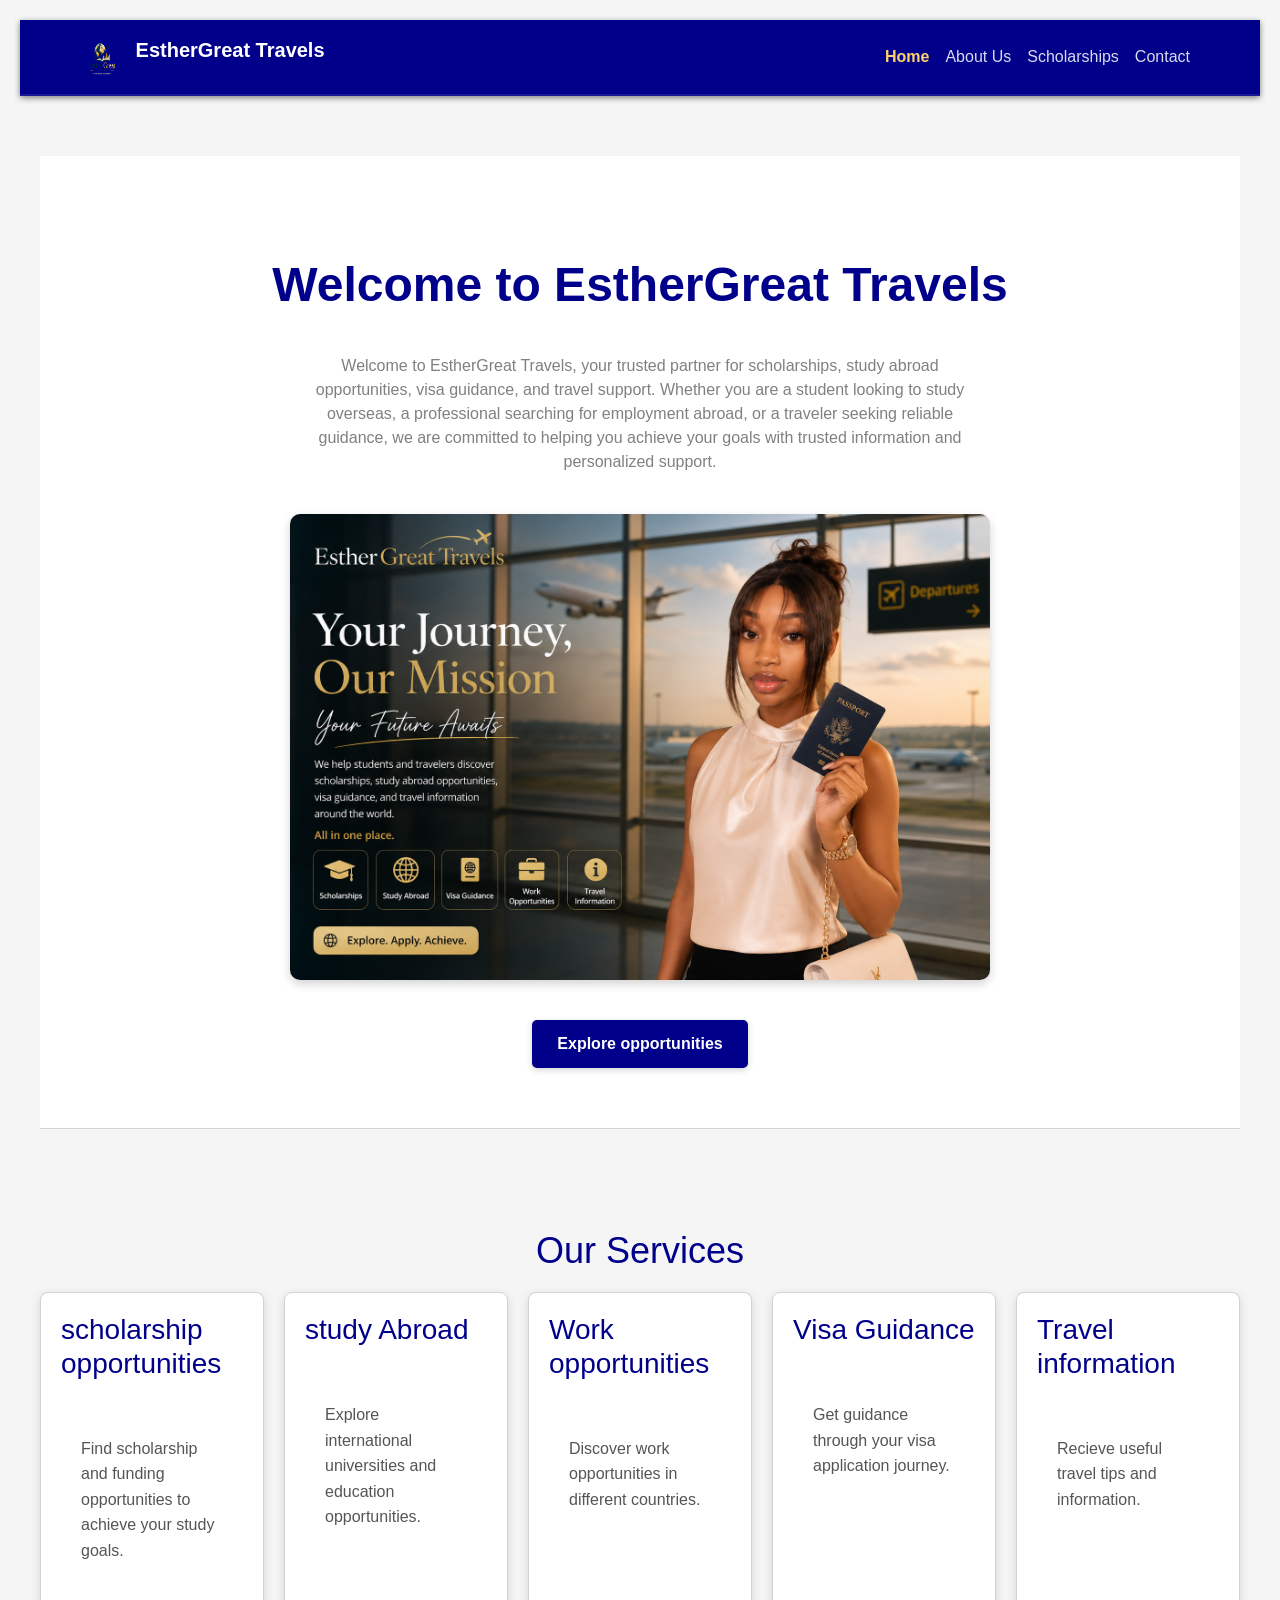
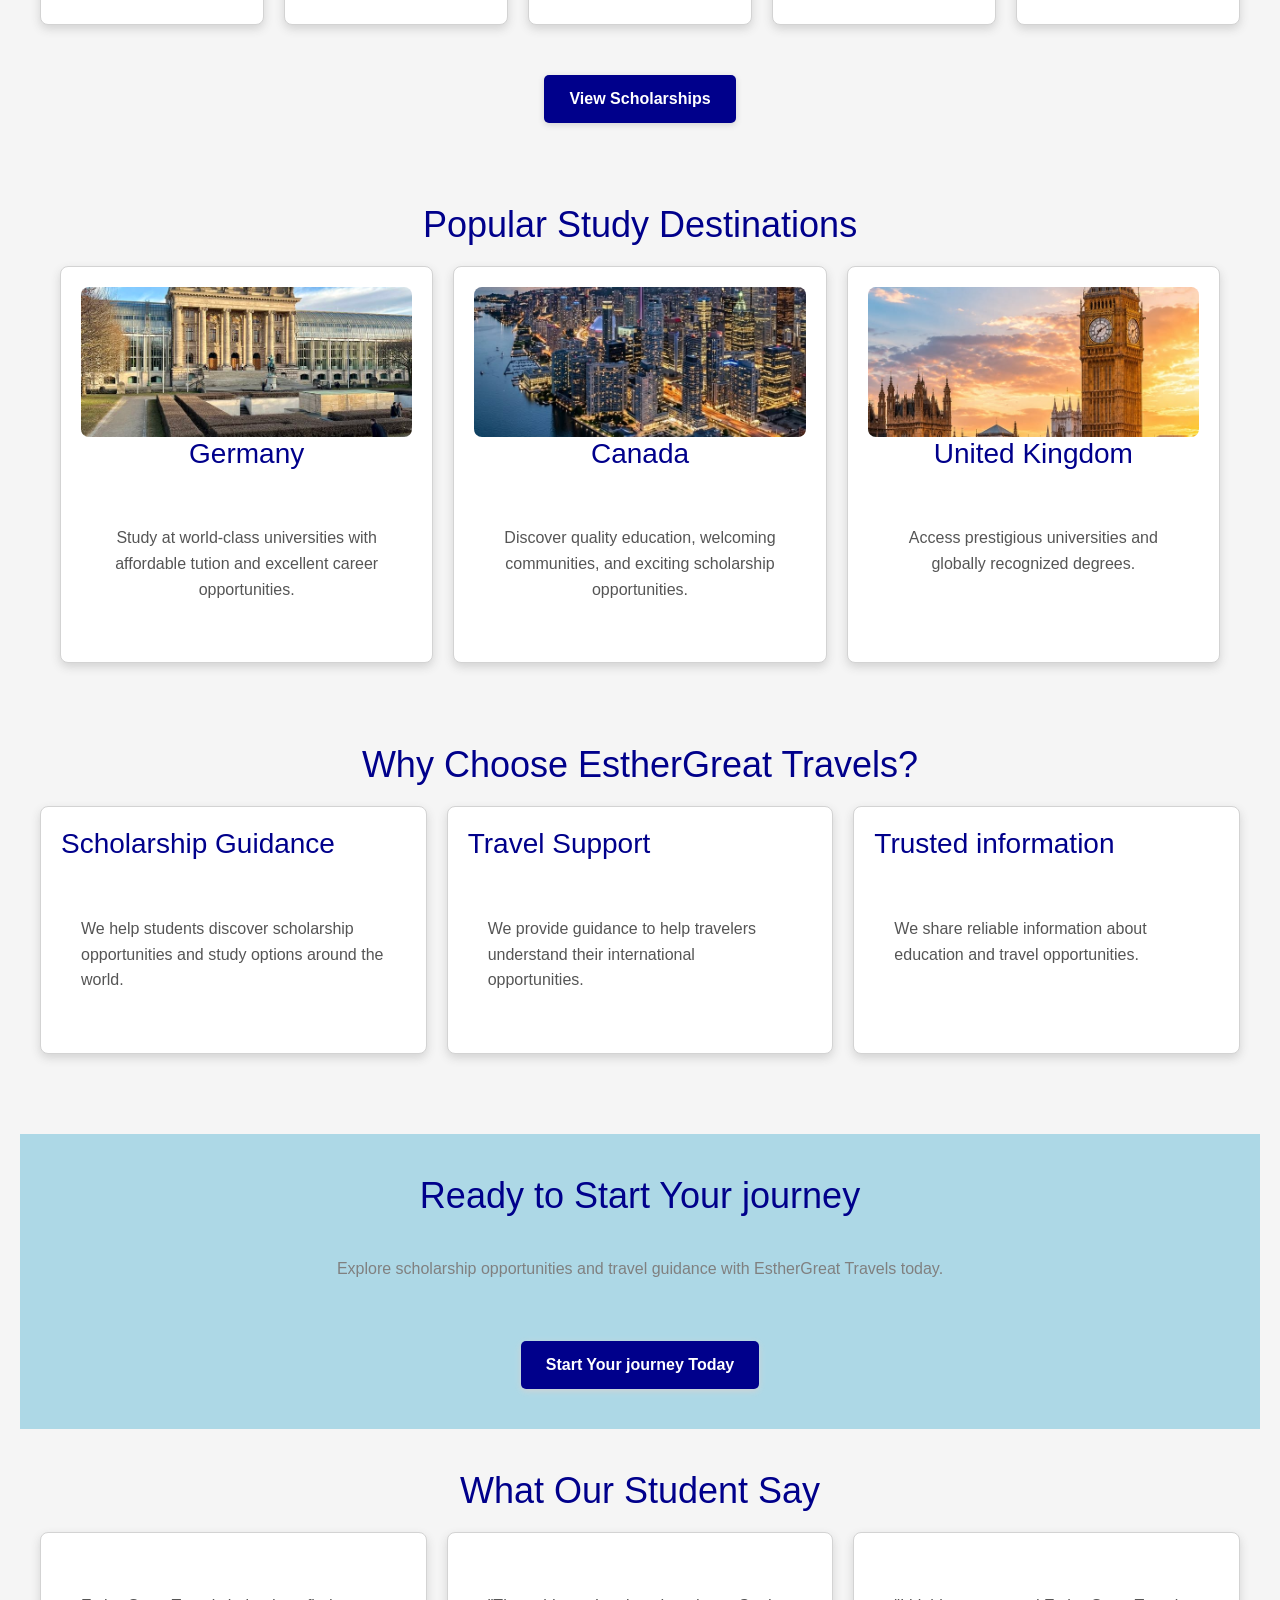
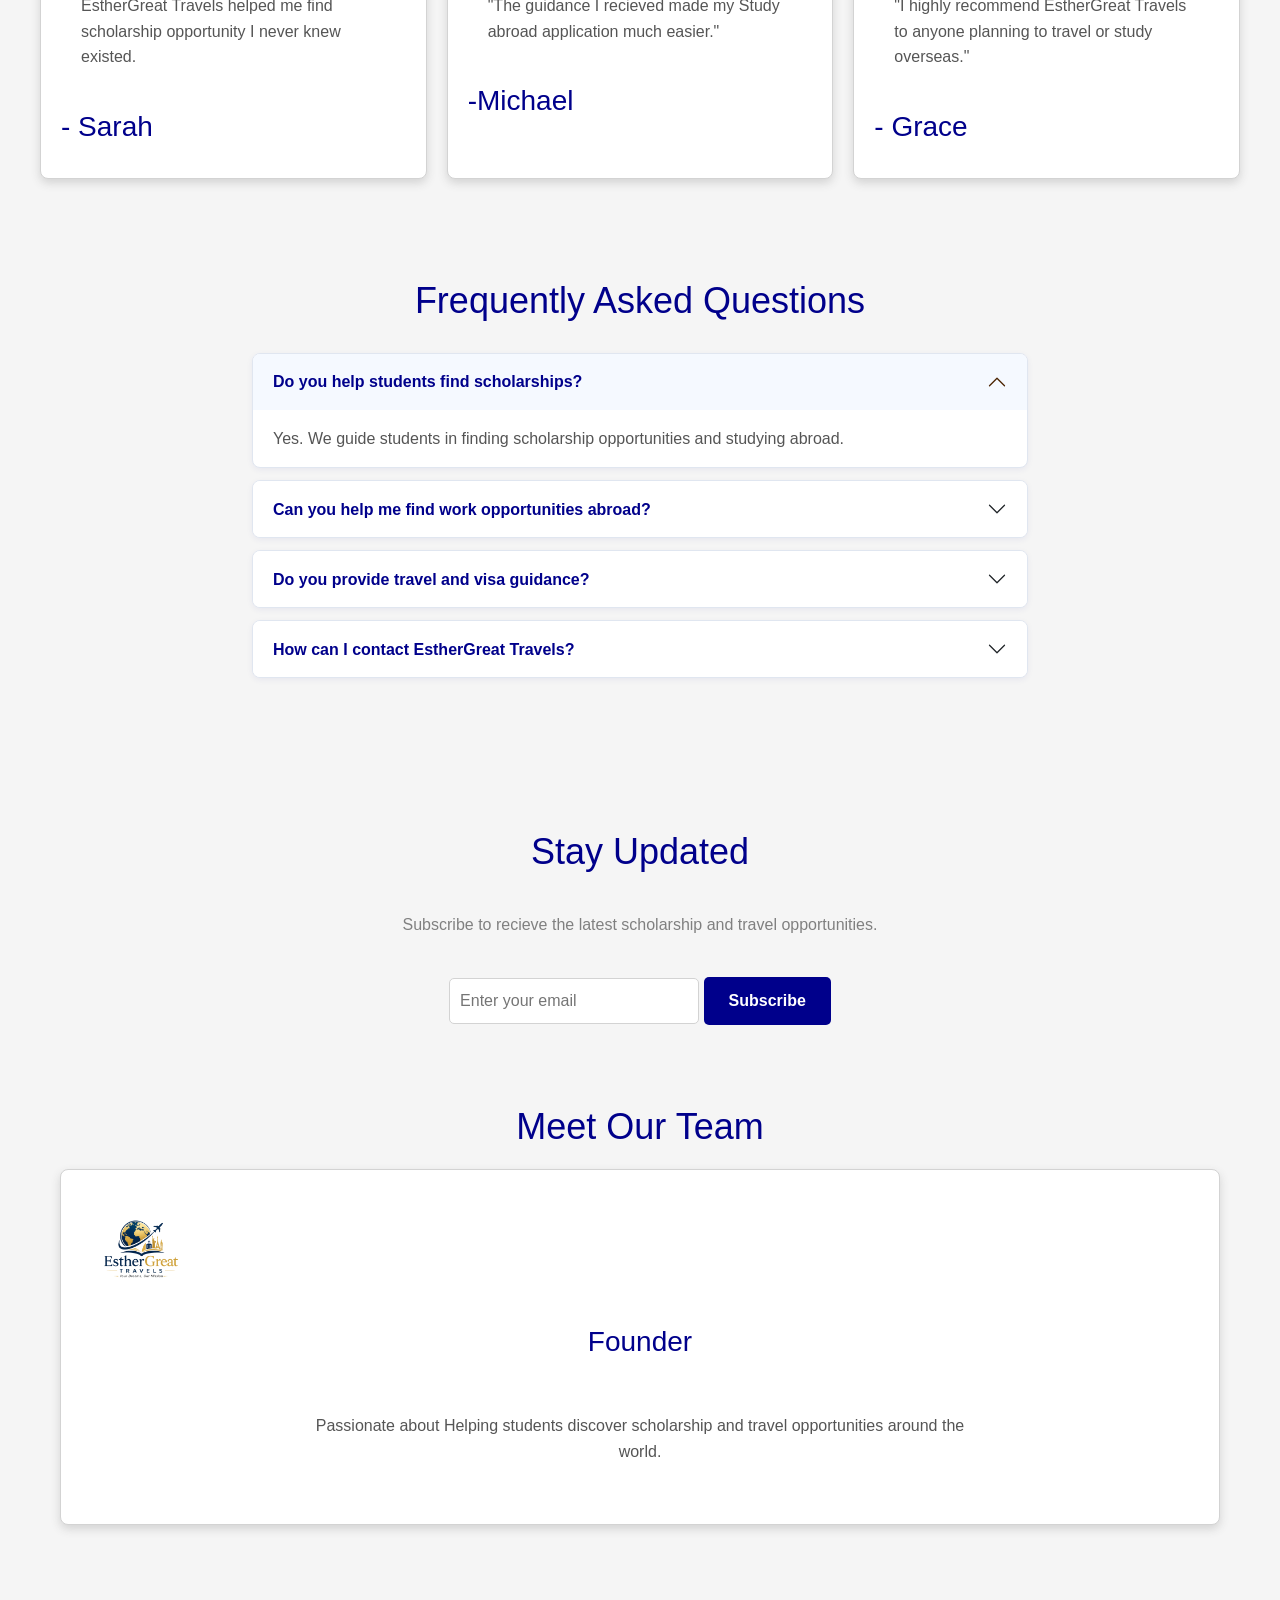
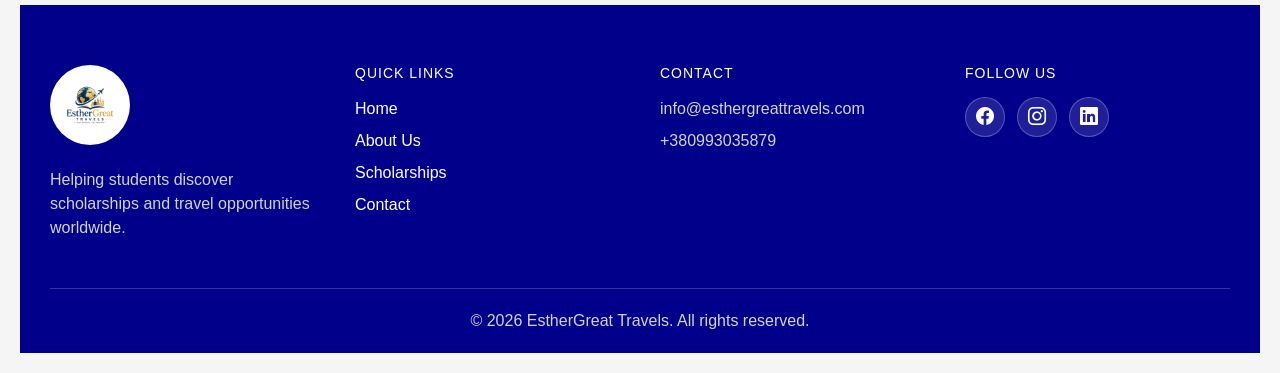
==== commit 3fb663c5: "refactor: Frequently Asked Questions" ====
--- a/index.html
+++ b/index.html
@@ -245,42 +245,63 @@
   </section>
 
   <section class="faq">
-
-    <h2>Frequently Asked Questions</h2>
-    <div class="services">
-    <div class="card">
-      <h3>Do you help students find
-        scholarships?</h3>
-      <p>Yes. We guide students in
-        finding scholarship opportunities and
-        studying abroad.</p>
-    </div>
-
-    <div class="card">
-      <h3>Can you help me find work
-        opportunities abroad?</h3>
-      <p>Yes. We provide information and
-        guidance on international job opportunities
-        and work abroad programs.</p>
-    </div>
-
-    <div class="card">
-      <h3>Do you provide travel and Visa
-        guidance?</h3>
-      <p>Yes. We share helpful
-        information about travel preparation, Visa
-        processes, and international
-        opportunities.</p>
-    </div>
-
-    <div class="card">
-      <h3>How can I contact EstherGreat
-        Travels?</h3>
-      <p>You can contact us through our
-        Contact page, email, or phone number for
-        more information.</p>
-    </div>
-  </div>
+    <div class="container">
+      <h2>Frequently Asked Questions</h2>
+
+      <div class="accordion" id="faqAccordion">
+        <div class="accordion-item">
+          <h3 class="accordion-header" id="faqHeading1">
+            <button class="accordion-button" type="button" data-bs-toggle="collapse" data-bs-target="#faqCollapse1" aria-expanded="true" aria-controls="faqCollapse1">
+              Do you help students find scholarships?
+            </button>
+          </h3>
+          <div id="faqCollapse1" class="accordion-collapse collapse show" aria-labelledby="faqHeading1" data-bs-parent="#faqAccordion">
+            <div class="accordion-body">
+              Yes. We guide students in finding scholarship opportunities and studying abroad.
+            </div>
+          </div>
+        </div>
+
+        <div class="accordion-item">
+          <h3 class="accordion-header" id="faqHeading2">
+            <button class="accordion-button collapsed" type="button" data-bs-toggle="collapse" data-bs-target="#faqCollapse2" aria-expanded="false" aria-controls="faqCollapse2">
+              Can you help me find work opportunities abroad?
+            </button>
+          </h3>
+          <div id="faqCollapse2" class="accordion-collapse collapse" aria-labelledby="faqHeading2" data-bs-parent="#faqAccordion">
+            <div class="accordion-body">
+              Yes. We provide information and guidance on international job opportunities and work abroad programs.
+            </div>
+          </div>
+        </div>
+
+        <div class="accordion-item">
+          <h3 class="accordion-header" id="faqHeading3">
+            <button class="accordion-button collapsed" type="button" data-bs-toggle="collapse" data-bs-target="#faqCollapse3" aria-expanded="false" aria-controls="faqCollapse3">
+              Do you provide travel and visa guidance?
+            </button>
+          </h3>
+          <div id="faqCollapse3" class="accordion-collapse collapse" aria-labelledby="faqHeading3" data-bs-parent="#faqAccordion">
+            <div class="accordion-body">
+              Yes. We share helpful information about travel preparation, visa processes, and international opportunities.
+            </div>
+          </div>
+        </div>
+
+        <div class="accordion-item">
+          <h3 class="accordion-header" id="faqHeading4">
+            <button class="accordion-button collapsed" type="button" data-bs-toggle="collapse" data-bs-target="#faqCollapse4" aria-expanded="false" aria-controls="faqCollapse4">
+              How can I contact EstherGreat Travels?
+            </button>
+          </h3>
+          <div id="faqCollapse4" class="accordion-collapse collapse" aria-labelledby="faqHeading4" data-bs-parent="#faqAccordion">
+            <div class="accordion-body">
+              You can contact us through our Contact page, email, or phone number for more information.
+            </div>
+          </div>
+        </div>
+      </div>
+    </div>
   </section>
 
   <section class="newsletter">
--- a/assets/css/style.css
+++ b/assets/css/style.css
@@ -383,7 +383,7 @@
 
 
 .faq {
-  padding: 40px;
+  padding: 60px 20px;
 }
 
 .faq h2 {
@@ -392,8 +392,42 @@
   margin-bottom: 30px;
 }
 
-.faq .card {
-  margin-bottom: 20px;
+.faq .container {
+  max-width: 800px;
+}
+
+.faq .accordion-item {
+  border: 1px solid #e0e6f0;
+  border-radius: 8px;
+  margin-bottom: 12px;
+  overflow: hidden;
+  box-shadow: 0 2px 6px rgba(0, 0, 139, 0.06);
+}
+
+.faq .accordion-button {
+  font-weight: bold;
+  color: darkblue;
+  background-color: white;
+  padding: 18px 20px;
+}
+
+.faq .accordion-button:not(.collapsed) {
+  background-color: #f5f9ff;
+  color: darkblue;
+  box-shadow: none;
+}
+
+.faq .accordion-button:not(.collapsed)::after {
+  filter: hue-rotate(180deg);
+}
+
+.faq .accordion-button:focus {
+  box-shadow: 0 0 0 3px rgba(0, 0, 139, 0.15);
+}
+
+.faq .accordion-body {
+  color: #555;
+  line-height: 1.6;
 }
 
 
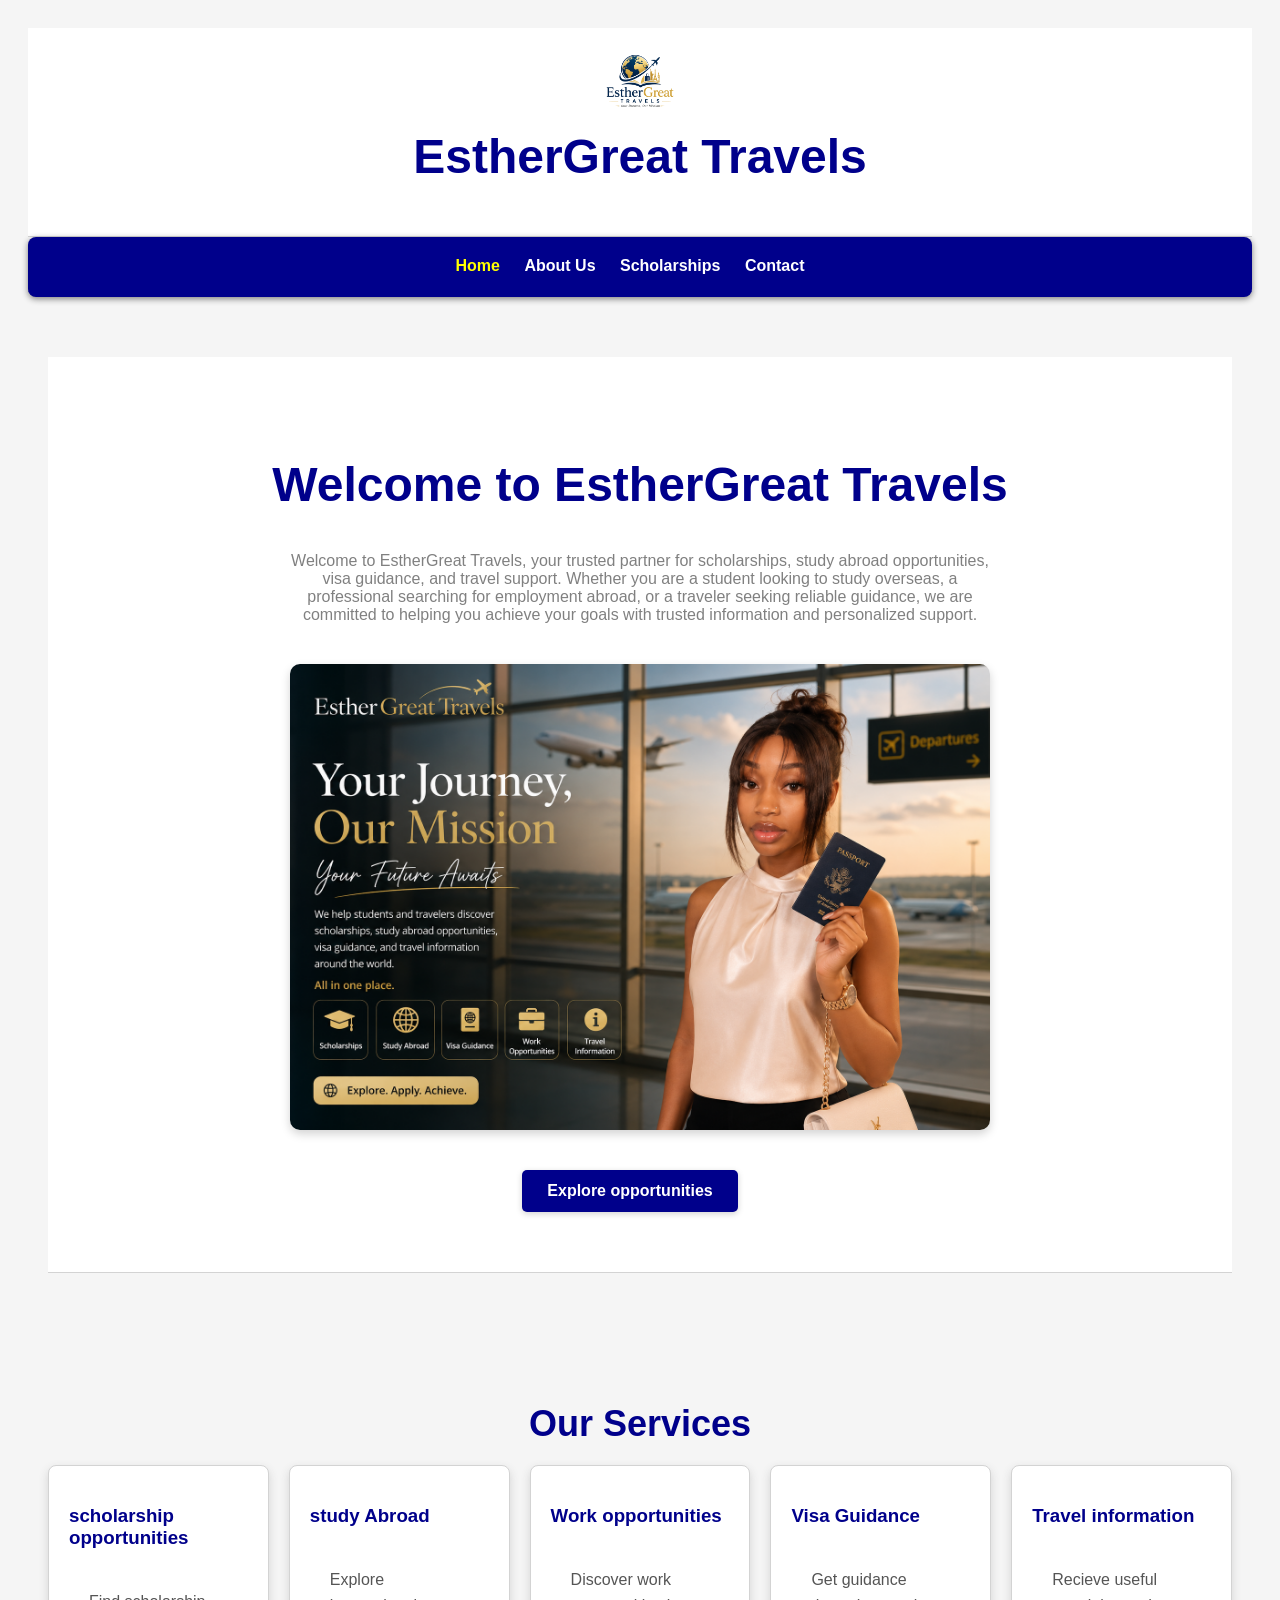
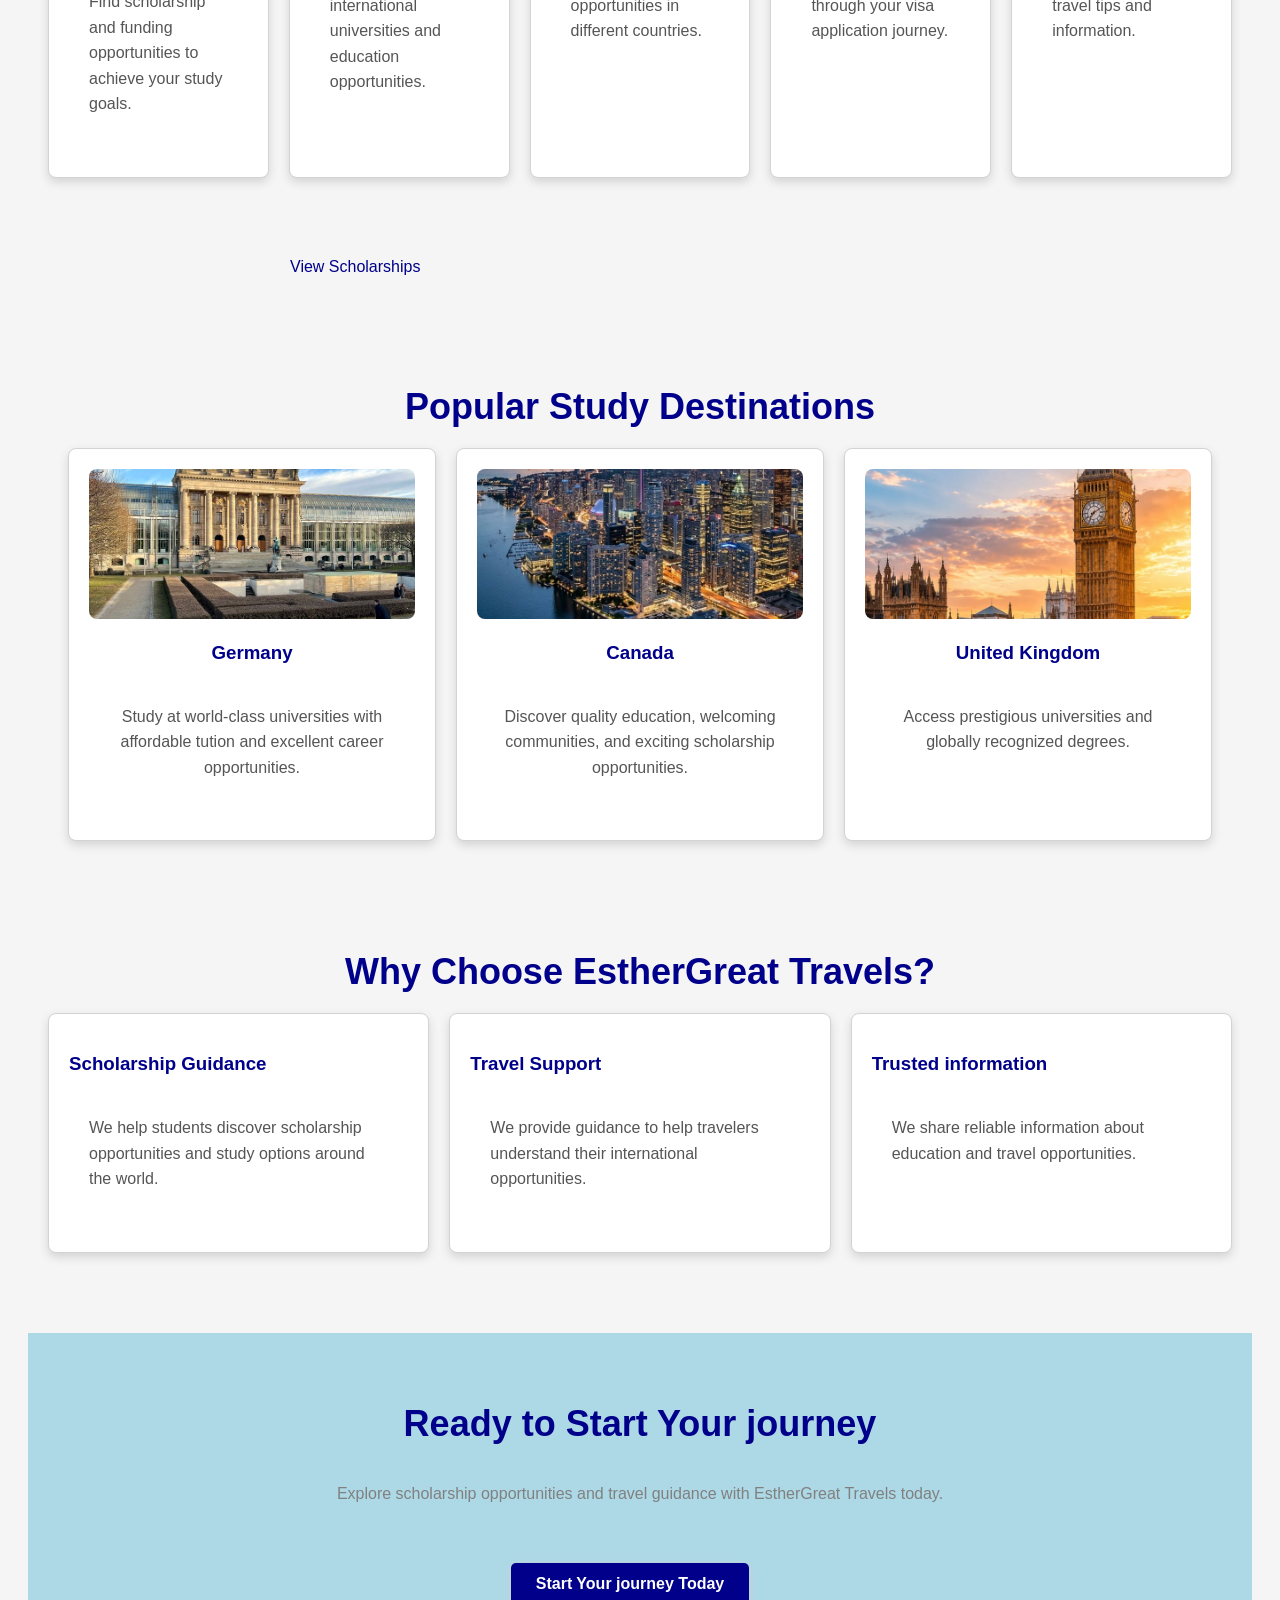
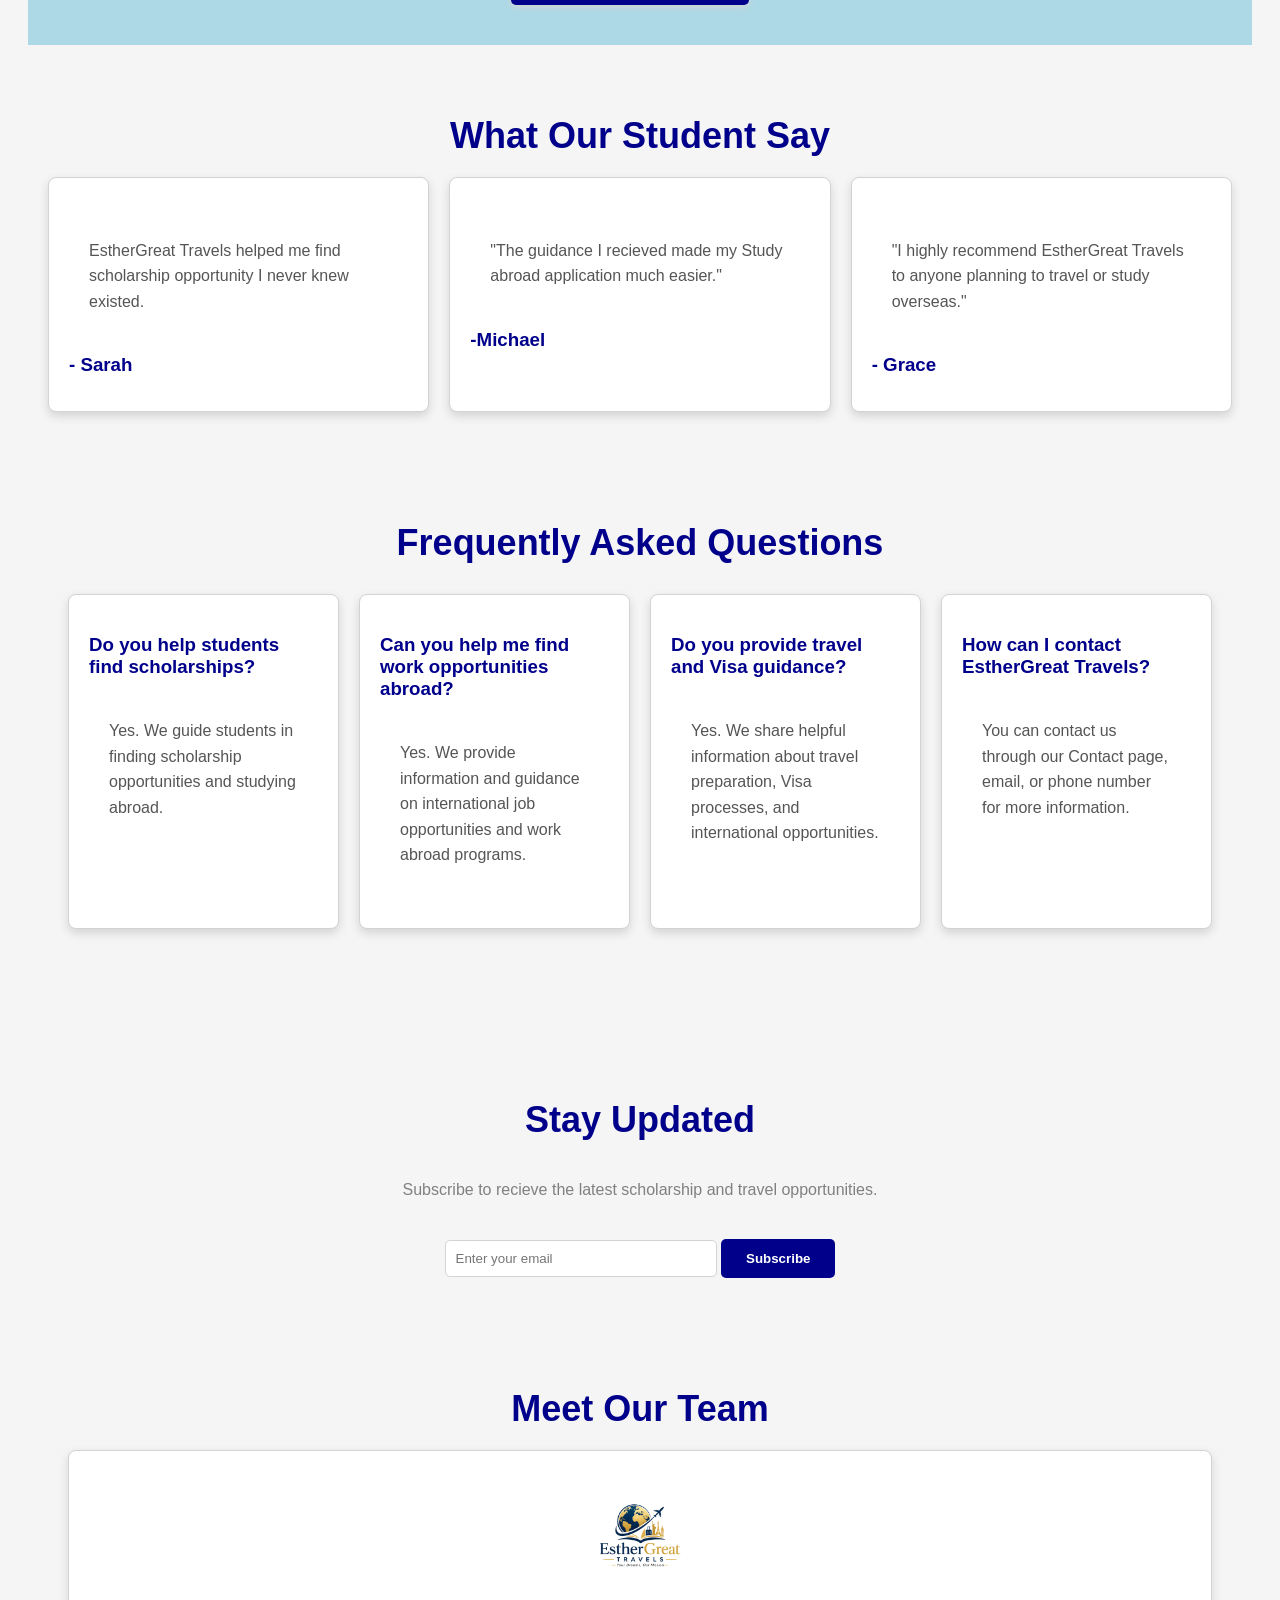
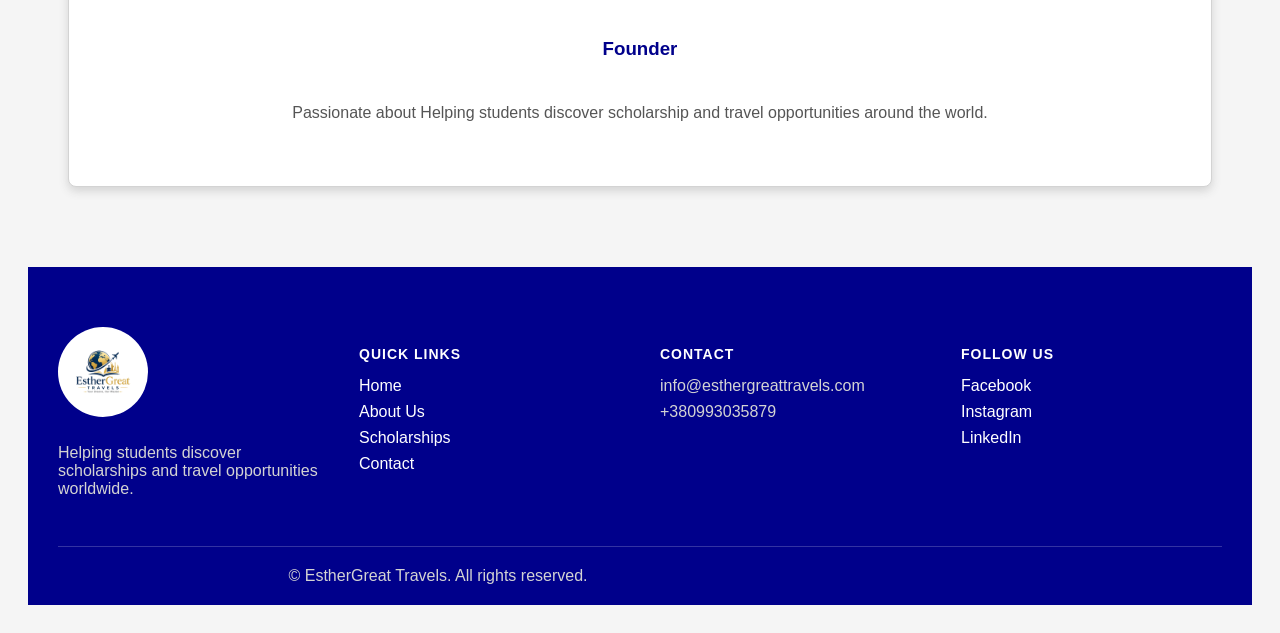
==== commit 3aaf0a55: "type something" ====
--- a/index.html
+++ b/index.html
@@ -2,42 +2,25 @@
 <html>
 
 <head>
-  <meta charset="UTF-8">
-  <meta name="viewport" content="width=device-width, initial-scale=1.0">
   <title>EstherGreat Travels</title>
-  <link href="https://cdn.jsdelivr.net/npm/bootstrap@5.3.3/dist/css/bootstrap.min.css" rel="stylesheet">
-  <link href="https://cdn.jsdelivr.net/npm/bootstrap-icons@1.11.3/font/bootstrap-icons.min.css" rel="stylesheet">
   <link rel="stylesheet" href="assets/css/style.css">
+
 </head>
 
 <body>
 
-  <nav class="navbar navbar-expand-lg navbar-dark navbar-esther">
-    <div class="container">
-      <a class="navbar-brand" href="index.html">
-        <img src="assets/images/logo.jpg" alt="EstherGreat Travels logo" width="40" height="40" class="d-inline-block align-text-top me-2 rounded-circle">
-        EstherGreat Travels
-      </a>
-      <button class="navbar-toggler" type="button" data-bs-toggle="collapse" data-bs-target="#estherMainNav" aria-controls="estherMainNav" aria-expanded="false" aria-label="Toggle navigation">
-        <span class="navbar-toggler-icon"></span>
-      </button>
-      <div class="collapse navbar-collapse" id="estherMainNav">
-        <ul class="navbar-nav ms-auto mb-2 mb-lg-0">
-          <li class="nav-item">
-            <a class="nav-link active" aria-current="page" href="index.html">Home</a>
-          </li>
-          <li class="nav-item">
-            <a class="nav-link" href="pages/about.html">About Us</a>
-          </li>
-          <li class="nav-item">
-            <a class="nav-link" href="pages/scholarship.html">Scholarships</a>
-          </li>
-          <li class="nav-item">
-            <a class="nav-link" href="pages/contact.html">Contact</a>
-          </li>
-        </ul>
-      </div>
-    </div>
+  <header class="site-header">
+    <img src="assets/images/logo.jpg" alt="EstherGreat Travels logo">
+
+    <h1>EstherGreat Travels</h1>
+
+  </header>
+
+  <nav>
+    <a href="index.html" class="active">Home</a>
+    <a href="about.html">About Us</a>
+    <a href="scholarship.html">Scholarships</a>
+    <a href="contact.html">Contact</a>
   </nav>
 
   <section class="hero">
@@ -107,11 +90,14 @@
 
     </div>
 
-    <div class="services-cta">
-      <a href="pages/scholarship.html" class="hero-button">View Scholarships</a>
-    </div>
-
-  </section>
+
+  </section>
+
+  <p>
+    <a href="scholarship.html">View
+      Scholarships</a>
+
+  </p>
 
   <section class="destinations">
     <h2>Popular Study Destinations</h2>
@@ -206,7 +192,7 @@
       Travels today.
     </p>
 
-    <a href="pages/contact.html" class="hero-button">
+    <a href="contact.html" class="hero-button">
       Start Your journey Today
     </a>
 
@@ -245,63 +231,42 @@
   </section>
 
   <section class="faq">
-    <div class="container">
-      <h2>Frequently Asked Questions</h2>
-
-      <div class="accordion" id="faqAccordion">
-        <div class="accordion-item">
-          <h3 class="accordion-header" id="faqHeading1">
-            <button class="accordion-button" type="button" data-bs-toggle="collapse" data-bs-target="#faqCollapse1" aria-expanded="true" aria-controls="faqCollapse1">
-              Do you help students find scholarships?
-            </button>
-          </h3>
-          <div id="faqCollapse1" class="accordion-collapse collapse show" aria-labelledby="faqHeading1" data-bs-parent="#faqAccordion">
-            <div class="accordion-body">
-              Yes. We guide students in finding scholarship opportunities and studying abroad.
-            </div>
-          </div>
-        </div>
-
-        <div class="accordion-item">
-          <h3 class="accordion-header" id="faqHeading2">
-            <button class="accordion-button collapsed" type="button" data-bs-toggle="collapse" data-bs-target="#faqCollapse2" aria-expanded="false" aria-controls="faqCollapse2">
-              Can you help me find work opportunities abroad?
-            </button>
-          </h3>
-          <div id="faqCollapse2" class="accordion-collapse collapse" aria-labelledby="faqHeading2" data-bs-parent="#faqAccordion">
-            <div class="accordion-body">
-              Yes. We provide information and guidance on international job opportunities and work abroad programs.
-            </div>
-          </div>
-        </div>
-
-        <div class="accordion-item">
-          <h3 class="accordion-header" id="faqHeading3">
-            <button class="accordion-button collapsed" type="button" data-bs-toggle="collapse" data-bs-target="#faqCollapse3" aria-expanded="false" aria-controls="faqCollapse3">
-              Do you provide travel and visa guidance?
-            </button>
-          </h3>
-          <div id="faqCollapse3" class="accordion-collapse collapse" aria-labelledby="faqHeading3" data-bs-parent="#faqAccordion">
-            <div class="accordion-body">
-              Yes. We share helpful information about travel preparation, visa processes, and international opportunities.
-            </div>
-          </div>
-        </div>
-
-        <div class="accordion-item">
-          <h3 class="accordion-header" id="faqHeading4">
-            <button class="accordion-button collapsed" type="button" data-bs-toggle="collapse" data-bs-target="#faqCollapse4" aria-expanded="false" aria-controls="faqCollapse4">
-              How can I contact EstherGreat Travels?
-            </button>
-          </h3>
-          <div id="faqCollapse4" class="accordion-collapse collapse" aria-labelledby="faqHeading4" data-bs-parent="#faqAccordion">
-            <div class="accordion-body">
-              You can contact us through our Contact page, email, or phone number for more information.
-            </div>
-          </div>
-        </div>
-      </div>
-    </div>
+
+    <h2>Frequently Asked Questions</h2>
+    <div class="services">
+    <div class="card">
+      <h3>Do you help students find
+        scholarships?</h3>
+      <p>Yes. We guide students in
+        finding scholarship opportunities and
+        studying abroad.</p>
+    </div>
+
+    <div class="card">
+      <h3>Can you help me find work
+        opportunities abroad?</h3>
+      <p>Yes. We provide information and
+        guidance on international job opportunities
+        and work abroad programs.</p>
+    </div>
+
+    <div class="card">
+      <h3>Do you provide travel and Visa
+        guidance?</h3>
+      <p>Yes. We share helpful
+        information about travel preparation, Visa
+        processes, and international
+        opportunities.</p>
+    </div>
+
+    <div class="card">
+      <h3>How can I contact EstherGreat
+        Travels?</h3>
+      <p>You can contact us through our
+        Contact page, email, or phone number for
+        more information.</p>
+    </div>
+  </div>
   </section>
 
   <section class="newsletter">
@@ -356,9 +321,9 @@
       <div class="footer-col">
         <h4>Quick Links</h4>
         <p><a href="index.html">Home</a></p>
-        <p><a href="pages/about.html">About Us</a></p>
-        <p><a href="pages/scholarship.html">Scholarships</a></p>
-        <p><a href="pages/contact.html">Contact</a></p>
+        <p><a href="about.html">About Us</a></p>
+        <p><a href="scholarship.html">Scholarships</a></p>
+        <p><a href="contact.html">Contact</a></p>
       </div>
 
       <div class="footer-col">
@@ -369,11 +334,9 @@
 
       <div class="footer-col">
         <h4>Follow Us</h4>
-        <div class="footer-socials">
-          <a href="#" aria-label="Facebook"><i class="bi bi-facebook"></i></a>
-          <a href="#" aria-label="Instagram"><i class="bi bi-instagram"></i></a>
-          <a href="#" aria-label="LinkedIn"><i class="bi bi-linkedin"></i></a>
-        </div>
+        <p><a href="#">Facebook</a></p>
+        <p><a href="#">Instagram</a></p>
+        <p><a href="#">LinkedIn</a></p>
       </div>
     </div>
 
@@ -382,8 +345,6 @@
     </div>
   </footer>
 
-  <script src="https://cdn.jsdelivr.net/npm/bootstrap@5.3.3/dist/js/bootstrap.bundle.min.js"></script>
-  <script src="assets/js/year.js"></script>
 
 </body>
 
--- a/assets/css/style.css
+++ b/assets/css/style.css
@@ -15,6 +15,7 @@
 
 a {
   color: darkblue;
+  margin-right: 20px;
   text-decoration: none;
   cursor: pointer;
 }
@@ -29,48 +30,13 @@
   padding: 20px;
 }
 
-.navbar-esther {
+nav {
+  padding: 20px;
+  border-bottom: 2px solid darkblue;
   background-color: darkblue;
-  border-bottom: 2px solid rgba(255, 255, 255, 0.1);
+  border-radius: 8px;
   box-shadow: 0 2px 6px gray;
-  padding: 10px 0;
-}
-
-.navbar-esther .navbar-brand {
-  color: white;
-  font-weight: bold;
-  font-size: 20px;
-}
-
-.navbar-esther .navbar-brand:hover {
-  color: white;
-}
-
-.navbar-esther .navbar-toggler {
-  border-color: rgba(255, 255, 255, 0.5);
-}
-
-.navbar-esther .navbar-toggler:focus {
-  box-shadow: 0 0 0 3px rgba(255, 255, 255, 0.25);
-}
-
-.navbar-esther .navbar-toggler-icon {
-  background-image: url("data:image/svg+xml,%3csvg xmlns='http://www.w3.org/2000/svg' viewBox='0 0 30 30'%3e%3cpath stroke='rgba%28255,255,255,0.75%29' stroke-linecap='round' stroke-miterlimit='10' stroke-width='2' d='M4 7h22M4 15h22M4 23h22'/%3e%3c/svg%3e");
-}
-
-.navbar-esther .nav-link {
-  color: rgba(255, 255, 255, 0.85);
-  font-weight: 500;
-  transition: color 0.3s;
-}
-
-.navbar-esther .nav-link:hover {
-  color: white;
-}
-
-.navbar-esther .nav-link.active {
-  color: #ffd166;
-  font-weight: bold;
+  text-align: center;
 }
 
 img {
@@ -233,11 +199,6 @@
   flex-wrap: wrap;
 }
 
-.services-cta {
-  text-align: center;
-  margin-top: 30px;
-}
-
 
 
 
@@ -246,6 +207,23 @@
   height: 150px;
   object-fit: cover;
   border-radius: 8px;
+}
+
+
+nav a {
+  color: white;
+  text-decoration: none;
+  margin-right: 20px;
+  font-weight: bold;
+  transition: color 0.3s;
+}
+
+nav a:hover {
+  color: lightblue;
+}
+
+nav a.active {
+  color: yellow;
 }
 
 .site-header {
@@ -317,33 +295,6 @@
   color: lightgray;
   margin: 0;
   padding: 0;
-  max-width: none;
-}
-
-.footer-socials {
-  display: flex;
-  gap: 12px;
-  margin-top: 5px;
-}
-
-.footer-socials a {
-  display: inline-flex;
-  align-items: center;
-  justify-content: center;
-  width: 40px;
-  height: 40px;
-  border-radius: 50%;
-  background-color: rgba(255, 255, 255, 0.12);
-  color: white;
-  font-size: 18px;
-  border: 1px solid rgba(255, 255, 255, 0.25);
-  transition: background-color 0.3s, transform 0.3s;
-}
-
-.footer-socials a:hover {
-  background-color: royalblue;
-  color: white;
-  transform: translateY(-3px);
 }
 
 
@@ -365,6 +316,11 @@
 
 
 @media (max-width: 600px) {
+   
+  nav a {
+    display: block;
+    margin: 10px 0;
+  }
 
   .services {
     flex-direction: column;
@@ -383,7 +339,7 @@
 
 
 .faq {
-  padding: 60px 20px;
+  padding: 40px;
 }
 
 .faq h2 {
@@ -392,42 +348,8 @@
   margin-bottom: 30px;
 }
 
-.faq .container {
-  max-width: 800px;
-}
-
-.faq .accordion-item {
-  border: 1px solid #e0e6f0;
-  border-radius: 8px;
-  margin-bottom: 12px;
-  overflow: hidden;
-  box-shadow: 0 2px 6px rgba(0, 0, 139, 0.06);
-}
-
-.faq .accordion-button {
-  font-weight: bold;
-  color: darkblue;
-  background-color: white;
-  padding: 18px 20px;
-}
-
-.faq .accordion-button:not(.collapsed) {
-  background-color: #f5f9ff;
-  color: darkblue;
-  box-shadow: none;
-}
-
-.faq .accordion-button:not(.collapsed)::after {
-  filter: hue-rotate(180deg);
-}
-
-.faq .accordion-button:focus {
-  box-shadow: 0 0 0 3px rgba(0, 0, 139, 0.15);
-}
-
-.faq .accordion-body {
-  color: #555;
-  line-height: 1.6;
+.faq .card {
+  margin-bottom: 20px;
 }
 
 
@@ -439,6 +361,7 @@
 
 footer a:hover {
   color: lightblue;
+  padding-left: 3px;
 }
 
 
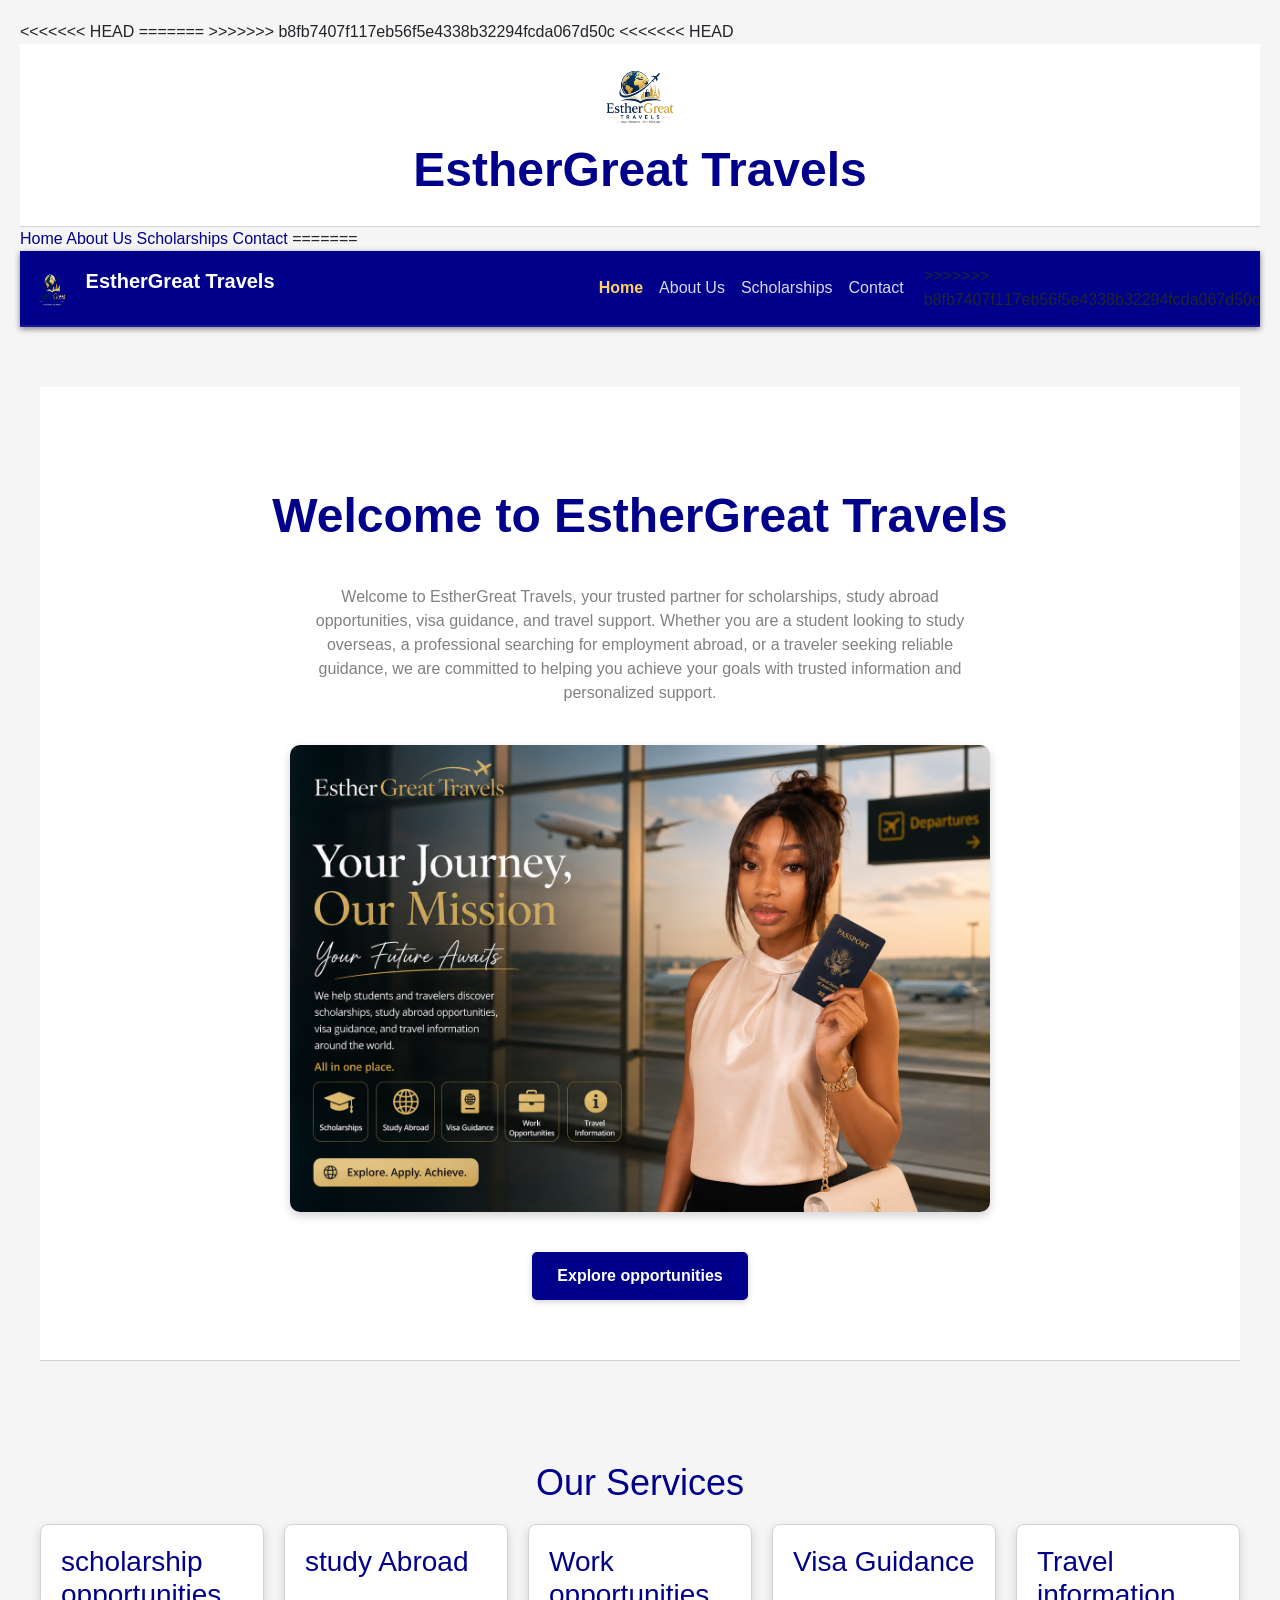
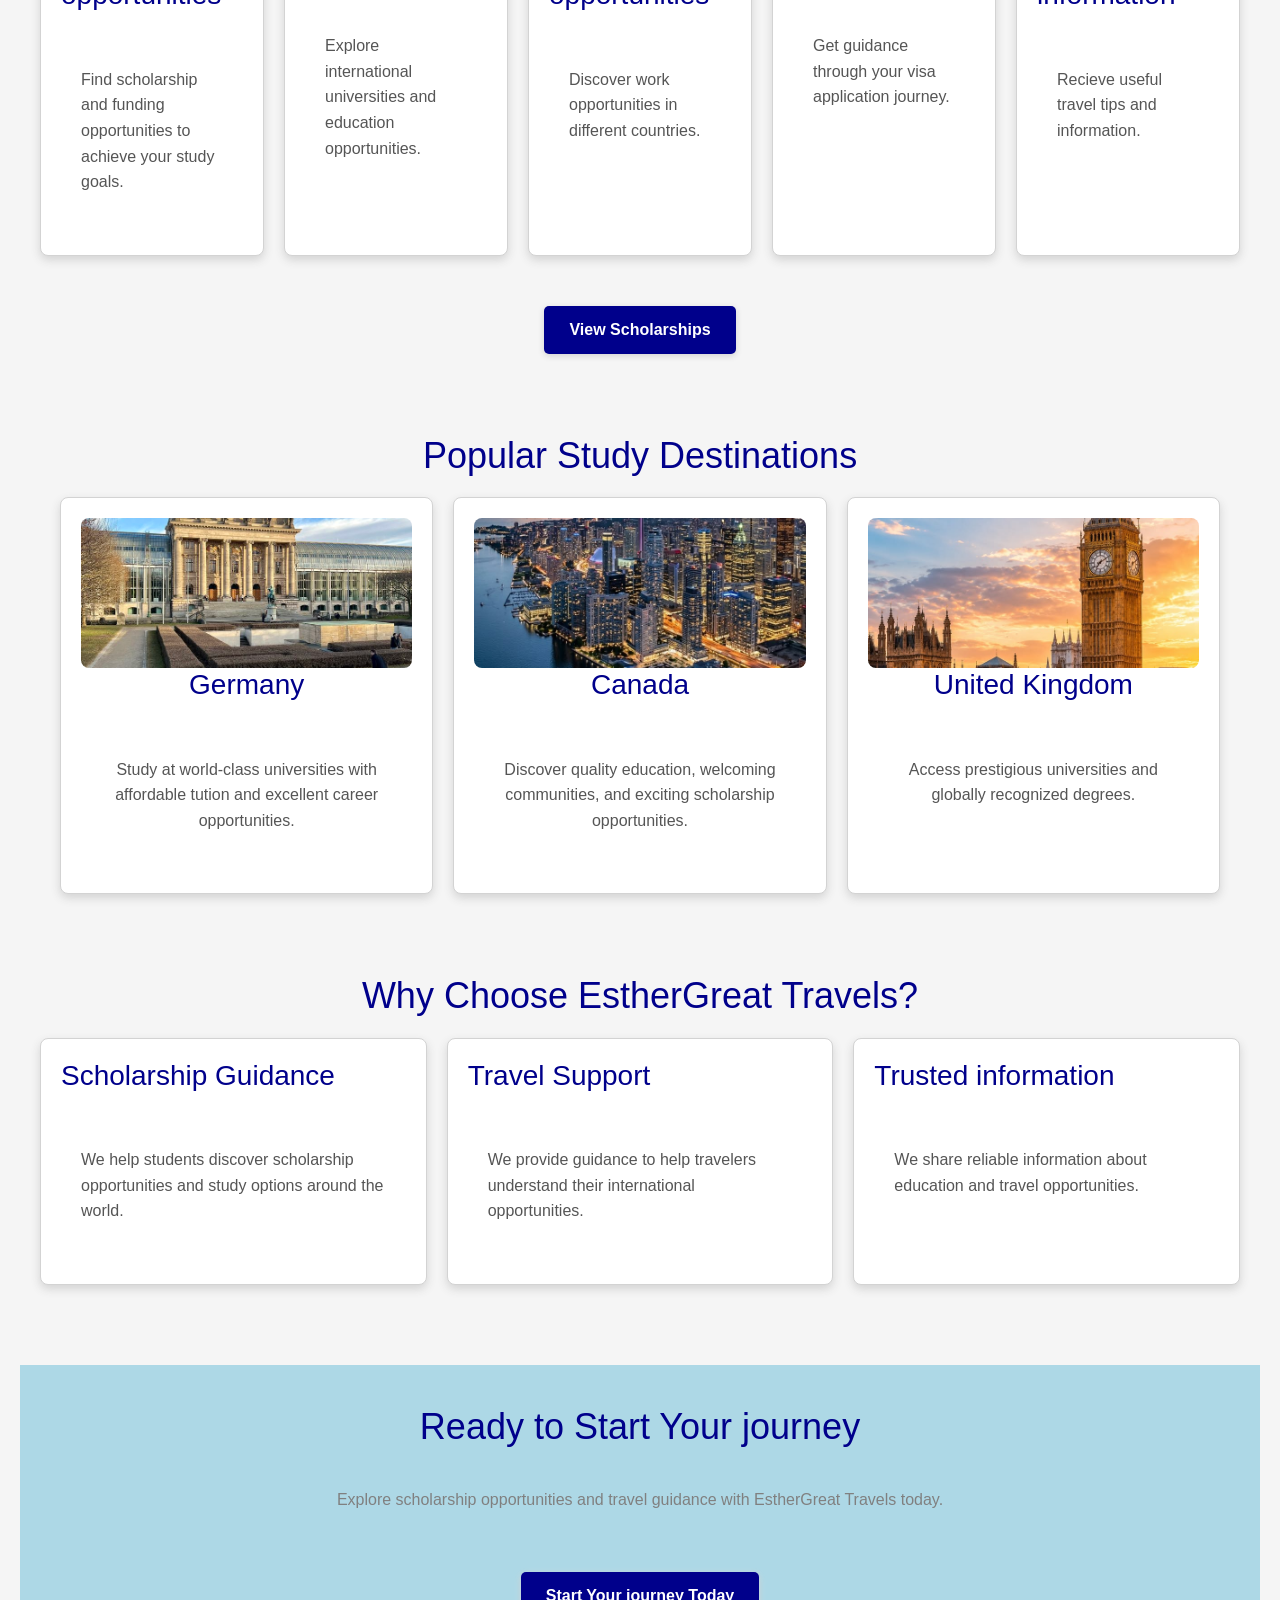
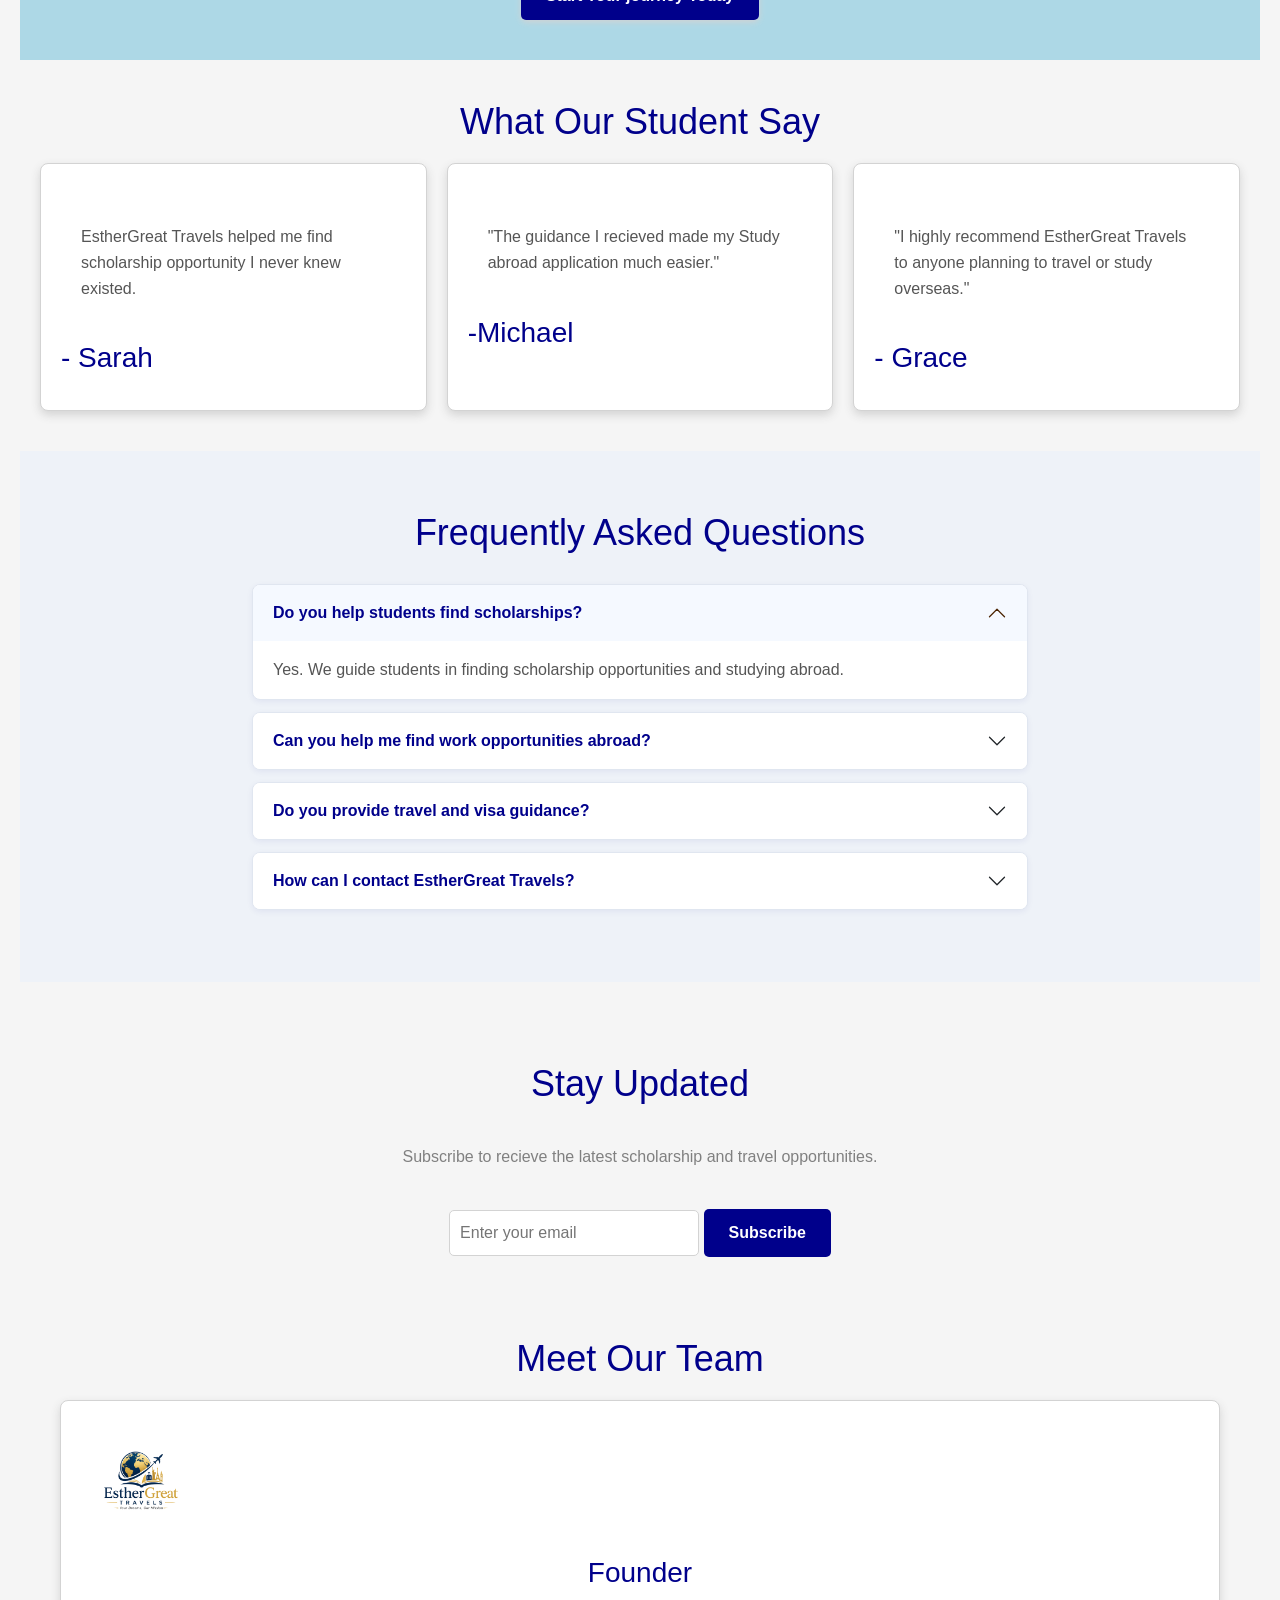
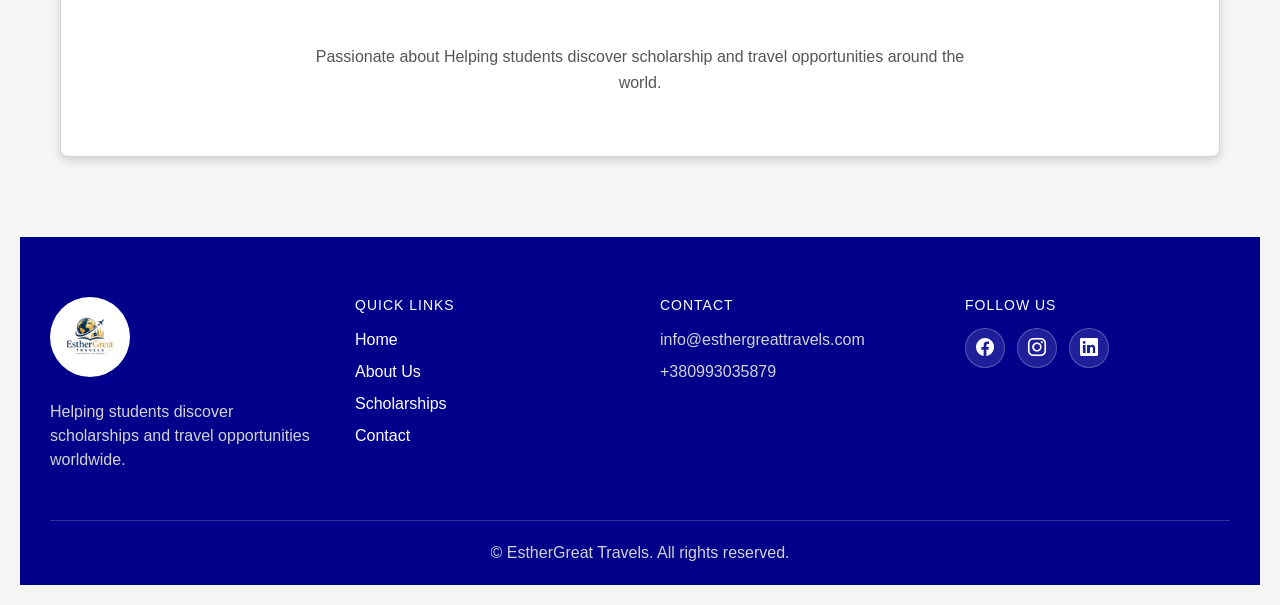
==== commit 418f3fef: "type something" ====
--- a/index.html
+++ b/index.html
@@ -2,13 +2,22 @@
 <html>
 
 <head>
+  <meta charset="UTF-8">
+  <meta name="viewport" content="width=device-width, initial-scale=1.0">
   <title>EstherGreat Travels</title>
+<<<<<<< HEAD
   <link rel="stylesheet" href="assets/css/style.css">
 
+=======
+  <link href="https://cdn.jsdelivr.net/npm/bootstrap@5.3.3/dist/css/bootstrap.min.css" rel="stylesheet">
+  <link href="https://cdn.jsdelivr.net/npm/bootstrap-icons@1.11.3/font/bootstrap-icons.min.css" rel="stylesheet">
+  <link rel="stylesheet" href="assets/css/style.css">
+>>>>>>> b8fb7407f117eb56f5e4338b32294fcda067d50c
 </head>
 
 <body>
 
+<<<<<<< HEAD
   <header class="site-header">
     <img src="assets/images/logo.jpg" alt="EstherGreat Travels logo">
 
@@ -21,6 +30,34 @@
     <a href="about.html">About Us</a>
     <a href="scholarship.html">Scholarships</a>
     <a href="contact.html">Contact</a>
+=======
+  <nav class="navbar navbar-expand-lg navbar-dark navbar-esther">
+    <div class="container">
+      <a class="navbar-brand" href="index.html">
+        <img src="assets/images/logo.jpg" alt="EstherGreat Travels logo" width="40" height="40" class="d-inline-block align-text-top me-2 rounded-circle">
+        EstherGreat Travels
+      </a>
+      <button class="navbar-toggler" type="button" data-bs-toggle="collapse" data-bs-target="#estherMainNav" aria-controls="estherMainNav" aria-expanded="false" aria-label="Toggle navigation">
+        <span class="navbar-toggler-icon"></span>
+      </button>
+      <div class="collapse navbar-collapse" id="estherMainNav">
+        <ul class="navbar-nav ms-auto mb-2 mb-lg-0">
+          <li class="nav-item">
+            <a class="nav-link active" aria-current="page" href="index.html">Home</a>
+          </li>
+          <li class="nav-item">
+            <a class="nav-link" href="pages/about.html">About Us</a>
+          </li>
+          <li class="nav-item">
+            <a class="nav-link" href="pages/scholarship.html">Scholarships</a>
+          </li>
+          <li class="nav-item">
+            <a class="nav-link" href="pages/contact.html">Contact</a>
+          </li>
+        </ul>
+      </div>
+    </div>
+>>>>>>> b8fb7407f117eb56f5e4338b32294fcda067d50c
   </nav>
 
   <section class="hero">
@@ -90,14 +127,11 @@
 
     </div>
 
-
-  </section>
-
-  <p>
-    <a href="scholarship.html">View
-      Scholarships</a>
-
-  </p>
+    <div class="services-cta">
+      <a href="pages/scholarship.html" class="hero-button">View Scholarships</a>
+    </div>
+
+  </section>
 
   <section class="destinations">
     <h2>Popular Study Destinations</h2>
@@ -192,7 +226,7 @@
       Travels today.
     </p>
 
-    <a href="contact.html" class="hero-button">
+    <a href="pages/contact.html" class="hero-button">
       Start Your journey Today
     </a>
 
@@ -231,42 +265,63 @@
   </section>
 
   <section class="faq">
-
-    <h2>Frequently Asked Questions</h2>
-    <div class="services">
-    <div class="card">
-      <h3>Do you help students find
-        scholarships?</h3>
-      <p>Yes. We guide students in
-        finding scholarship opportunities and
-        studying abroad.</p>
-    </div>
-
-    <div class="card">
-      <h3>Can you help me find work
-        opportunities abroad?</h3>
-      <p>Yes. We provide information and
-        guidance on international job opportunities
-        and work abroad programs.</p>
-    </div>
-
-    <div class="card">
-      <h3>Do you provide travel and Visa
-        guidance?</h3>
-      <p>Yes. We share helpful
-        information about travel preparation, Visa
-        processes, and international
-        opportunities.</p>
-    </div>
-
-    <div class="card">
-      <h3>How can I contact EstherGreat
-        Travels?</h3>
-      <p>You can contact us through our
-        Contact page, email, or phone number for
-        more information.</p>
-    </div>
-  </div>
+    <div class="container">
+      <h2>Frequently Asked Questions</h2>
+
+      <div class="accordion" id="faqAccordion">
+        <div class="accordion-item">
+          <h3 class="accordion-header" id="faqHeading1">
+            <button class="accordion-button" type="button" data-bs-toggle="collapse" data-bs-target="#faqCollapse1" aria-expanded="true" aria-controls="faqCollapse1">
+              Do you help students find scholarships?
+            </button>
+          </h3>
+          <div id="faqCollapse1" class="accordion-collapse collapse show" aria-labelledby="faqHeading1" data-bs-parent="#faqAccordion">
+            <div class="accordion-body">
+              Yes. We guide students in finding scholarship opportunities and studying abroad.
+            </div>
+          </div>
+        </div>
+
+        <div class="accordion-item">
+          <h3 class="accordion-header" id="faqHeading2">
+            <button class="accordion-button collapsed" type="button" data-bs-toggle="collapse" data-bs-target="#faqCollapse2" aria-expanded="false" aria-controls="faqCollapse2">
+              Can you help me find work opportunities abroad?
+            </button>
+          </h3>
+          <div id="faqCollapse2" class="accordion-collapse collapse" aria-labelledby="faqHeading2" data-bs-parent="#faqAccordion">
+            <div class="accordion-body">
+              Yes. We provide information and guidance on international job opportunities and work abroad programs.
+            </div>
+          </div>
+        </div>
+
+        <div class="accordion-item">
+          <h3 class="accordion-header" id="faqHeading3">
+            <button class="accordion-button collapsed" type="button" data-bs-toggle="collapse" data-bs-target="#faqCollapse3" aria-expanded="false" aria-controls="faqCollapse3">
+              Do you provide travel and visa guidance?
+            </button>
+          </h3>
+          <div id="faqCollapse3" class="accordion-collapse collapse" aria-labelledby="faqHeading3" data-bs-parent="#faqAccordion">
+            <div class="accordion-body">
+              Yes. We share helpful information about travel preparation, visa processes, and international opportunities.
+            </div>
+          </div>
+        </div>
+
+        <div class="accordion-item">
+          <h3 class="accordion-header" id="faqHeading4">
+            <button class="accordion-button collapsed" type="button" data-bs-toggle="collapse" data-bs-target="#faqCollapse4" aria-expanded="false" aria-controls="faqCollapse4">
+              How can I contact EstherGreat Travels?
+            </button>
+          </h3>
+          <div id="faqCollapse4" class="accordion-collapse collapse" aria-labelledby="faqHeading4" data-bs-parent="#faqAccordion">
+            <div class="accordion-body">
+              You can contact us through our Contact page, email, or phone number for more information.
+            </div>
+          </div>
+        </div>
+      </div>
+    </div>
   </section>
 
   <section class="newsletter">
@@ -321,9 +376,9 @@
       <div class="footer-col">
         <h4>Quick Links</h4>
         <p><a href="index.html">Home</a></p>
-        <p><a href="about.html">About Us</a></p>
-        <p><a href="scholarship.html">Scholarships</a></p>
-        <p><a href="contact.html">Contact</a></p>
+        <p><a href="pages/about.html">About Us</a></p>
+        <p><a href="pages/scholarship.html">Scholarships</a></p>
+        <p><a href="pages/contact.html">Contact</a></p>
       </div>
 
       <div class="footer-col">
@@ -334,9 +389,11 @@
 
       <div class="footer-col">
         <h4>Follow Us</h4>
-        <p><a href="#">Facebook</a></p>
-        <p><a href="#">Instagram</a></p>
-        <p><a href="#">LinkedIn</a></p>
+        <div class="footer-socials">
+          <a href="#" aria-label="Facebook"><i class="bi bi-facebook"></i></a>
+          <a href="#" aria-label="Instagram"><i class="bi bi-instagram"></i></a>
+          <a href="#" aria-label="LinkedIn"><i class="bi bi-linkedin"></i></a>
+        </div>
       </div>
     </div>
 
@@ -345,6 +402,8 @@
     </div>
   </footer>
 
+  <script src="https://cdn.jsdelivr.net/npm/bootstrap@5.3.3/dist/js/bootstrap.bundle.min.js"></script>
+  <script src="assets/js/year.js"></script>
 
 </body>
 
--- a/assets/css/style.css
+++ b/assets/css/style.css
@@ -15,7 +15,6 @@
 
 a {
   color: darkblue;
-  margin-right: 20px;
   text-decoration: none;
   cursor: pointer;
 }
@@ -30,13 +29,48 @@
   padding: 20px;
 }
 
-nav {
-  padding: 20px;
-  border-bottom: 2px solid darkblue;
+.navbar-esther {
   background-color: darkblue;
-  border-radius: 8px;
+  border-bottom: 2px solid rgba(255, 255, 255, 0.1);
   box-shadow: 0 2px 6px gray;
-  text-align: center;
+  padding: 10px 0;
+}
+
+.navbar-esther .navbar-brand {
+  color: white;
+  font-weight: bold;
+  font-size: 20px;
+}
+
+.navbar-esther .navbar-brand:hover {
+  color: white;
+}
+
+.navbar-esther .navbar-toggler {
+  border-color: rgba(255, 255, 255, 0.5);
+}
+
+.navbar-esther .navbar-toggler:focus {
+  box-shadow: 0 0 0 3px rgba(255, 255, 255, 0.25);
+}
+
+.navbar-esther .navbar-toggler-icon {
+  background-image: url("data:image/svg+xml,%3csvg xmlns='http://www.w3.org/2000/svg' viewBox='0 0 30 30'%3e%3cpath stroke='rgba%28255,255,255,0.75%29' stroke-linecap='round' stroke-miterlimit='10' stroke-width='2' d='M4 7h22M4 15h22M4 23h22'/%3e%3c/svg%3e");
+}
+
+.navbar-esther .nav-link {
+  color: rgba(255, 255, 255, 0.85);
+  font-weight: 500;
+  transition: color 0.3s;
+}
+
+.navbar-esther .nav-link:hover {
+  color: white;
+}
+
+.navbar-esther .nav-link.active {
+  color: #ffd166;
+  font-weight: bold;
 }
 
 img {
@@ -199,6 +233,11 @@
   flex-wrap: wrap;
 }
 
+.services-cta {
+  text-align: center;
+  margin-top: 30px;
+}
+
 
 
 
@@ -207,23 +246,6 @@
   height: 150px;
   object-fit: cover;
   border-radius: 8px;
-}
-
-
-nav a {
-  color: white;
-  text-decoration: none;
-  margin-right: 20px;
-  font-weight: bold;
-  transition: color 0.3s;
-}
-
-nav a:hover {
-  color: lightblue;
-}
-
-nav a.active {
-  color: yellow;
 }
 
 .site-header {
@@ -295,6 +317,33 @@
   color: lightgray;
   margin: 0;
   padding: 0;
+  max-width: none;
+}
+
+.footer-socials {
+  display: flex;
+  gap: 12px;
+  margin-top: 5px;
+}
+
+.footer-socials a {
+  display: inline-flex;
+  align-items: center;
+  justify-content: center;
+  width: 40px;
+  height: 40px;
+  border-radius: 50%;
+  background-color: rgba(255, 255, 255, 0.12);
+  color: white;
+  font-size: 18px;
+  border: 1px solid rgba(255, 255, 255, 0.25);
+  transition: background-color 0.3s, transform 0.3s;
+}
+
+.footer-socials a:hover {
+  background-color: royalblue;
+  color: white;
+  transform: translateY(-3px);
 }
 
 
@@ -316,11 +365,6 @@
 
 
 @media (max-width: 600px) {
-   
-  nav a {
-    display: block;
-    margin: 10px 0;
-  }
 
   .services {
     flex-direction: column;
@@ -339,7 +383,8 @@
 
 
 .faq {
-  padding: 40px;
+  background-color: #eef2f8;
+  padding: 60px 20px;
 }
 
 .faq h2 {
@@ -348,8 +393,42 @@
   margin-bottom: 30px;
 }
 
-.faq .card {
-  margin-bottom: 20px;
+.faq .container {
+  max-width: 800px;
+}
+
+.faq .accordion-item {
+  border: 1px solid #e0e6f0;
+  border-radius: 8px;
+  margin-bottom: 12px;
+  overflow: hidden;
+  box-shadow: 0 2px 6px rgba(0, 0, 139, 0.06);
+}
+
+.faq .accordion-button {
+  font-weight: bold;
+  color: darkblue;
+  background-color: white;
+  padding: 18px 20px;
+}
+
+.faq .accordion-button:not(.collapsed) {
+  background-color: #f5f9ff;
+  color: darkblue;
+  box-shadow: none;
+}
+
+.faq .accordion-button:not(.collapsed)::after {
+  filter: hue-rotate(180deg);
+}
+
+.faq .accordion-button:focus {
+  box-shadow: 0 0 0 3px rgba(0, 0, 139, 0.15);
+}
+
+.faq .accordion-body {
+  color: #555;
+  line-height: 1.6;
 }
 
 
@@ -361,7 +440,6 @@
 
 footer a:hover {
   color: lightblue;
-  padding-left: 3px;
 }
 
 
--- a/assets/css/style.css
+++ b/assets/css/style.css
@@ -15,7 +15,6 @@
 
 a {
   color: darkblue;
-  margin-right: 20px;
   text-decoration: none;
   cursor: pointer;
 }
@@ -30,13 +29,48 @@
   padding: 20px;
 }
 
-nav {
-  padding: 20px;
-  border-bottom: 2px solid darkblue;
+.navbar-esther {
   background-color: darkblue;
-  border-radius: 8px;
+  border-bottom: 2px solid rgba(255, 255, 255, 0.1);
   box-shadow: 0 2px 6px gray;
-  text-align: center;
+  padding: 10px 0;
+}
+
+.navbar-esther .navbar-brand {
+  color: white;
+  font-weight: bold;
+  font-size: 20px;
+}
+
+.navbar-esther .navbar-brand:hover {
+  color: white;
+}
+
+.navbar-esther .navbar-toggler {
+  border-color: rgba(255, 255, 255, 0.5);
+}
+
+.navbar-esther .navbar-toggler:focus {
+  box-shadow: 0 0 0 3px rgba(255, 255, 255, 0.25);
+}
+
+.navbar-esther .navbar-toggler-icon {
+  background-image: url("data:image/svg+xml,%3csvg xmlns='http://www.w3.org/2000/svg' viewBox='0 0 30 30'%3e%3cpath stroke='rgba%28255,255,255,0.75%29' stroke-linecap='round' stroke-miterlimit='10' stroke-width='2' d='M4 7h22M4 15h22M4 23h22'/%3e%3c/svg%3e");
+}
+
+.navbar-esther .nav-link {
+  color: rgba(255, 255, 255, 0.85);
+  font-weight: 500;
+  transition: color 0.3s;
+}
+
+.navbar-esther .nav-link:hover {
+  color: white;
+}
+
+.navbar-esther .nav-link.active {
+  color: #ffd166;
+  font-weight: bold;
 }
 
 img {
@@ -199,6 +233,11 @@
   flex-wrap: wrap;
 }
 
+.services-cta {
+  text-align: center;
+  margin-top: 30px;
+}
+
 
 
 
@@ -207,23 +246,6 @@
   height: 150px;
   object-fit: cover;
   border-radius: 8px;
-}
-
-
-nav a {
-  color: white;
-  text-decoration: none;
-  margin-right: 20px;
-  font-weight: bold;
-  transition: color 0.3s;
-}
-
-nav a:hover {
-  color: lightblue;
-}
-
-nav a.active {
-  color: yellow;
 }
 
 .site-header {
@@ -295,6 +317,33 @@
   color: lightgray;
   margin: 0;
   padding: 0;
+  max-width: none;
+}
+
+.footer-socials {
+  display: flex;
+  gap: 12px;
+  margin-top: 5px;
+}
+
+.footer-socials a {
+  display: inline-flex;
+  align-items: center;
+  justify-content: center;
+  width: 40px;
+  height: 40px;
+  border-radius: 50%;
+  background-color: rgba(255, 255, 255, 0.12);
+  color: white;
+  font-size: 18px;
+  border: 1px solid rgba(255, 255, 255, 0.25);
+  transition: background-color 0.3s, transform 0.3s;
+}
+
+.footer-socials a:hover {
+  background-color: royalblue;
+  color: white;
+  transform: translateY(-3px);
 }
 
 
@@ -316,11 +365,6 @@
 
 
 @media (max-width: 600px) {
-   
-  nav a {
-    display: block;
-    margin: 10px 0;
-  }
 
   .services {
     flex-direction: column;
@@ -339,7 +383,8 @@
 
 
 .faq {
-  padding: 40px;
+  background-color: #eef2f8;
+  padding: 60px 20px;
 }
 
 .faq h2 {
@@ -348,8 +393,42 @@
   margin-bottom: 30px;
 }
 
-.faq .card {
-  margin-bottom: 20px;
+.faq .container {
+  max-width: 800px;
+}
+
+.faq .accordion-item {
+  border: 1px solid #e0e6f0;
+  border-radius: 8px;
+  margin-bottom: 12px;
+  overflow: hidden;
+  box-shadow: 0 2px 6px rgba(0, 0, 139, 0.06);
+}
+
+.faq .accordion-button {
+  font-weight: bold;
+  color: darkblue;
+  background-color: white;
+  padding: 18px 20px;
+}
+
+.faq .accordion-button:not(.collapsed) {
+  background-color: #f5f9ff;
+  color: darkblue;
+  box-shadow: none;
+}
+
+.faq .accordion-button:not(.collapsed)::after {
+  filter: hue-rotate(180deg);
+}
+
+.faq .accordion-button:focus {
+  box-shadow: 0 0 0 3px rgba(0, 0, 139, 0.15);
+}
+
+.faq .accordion-body {
+  color: #555;
+  line-height: 1.6;
 }
 
 
@@ -361,7 +440,6 @@
 
 footer a:hover {
   color: lightblue;
-  padding-left: 3px;
 }
 
 
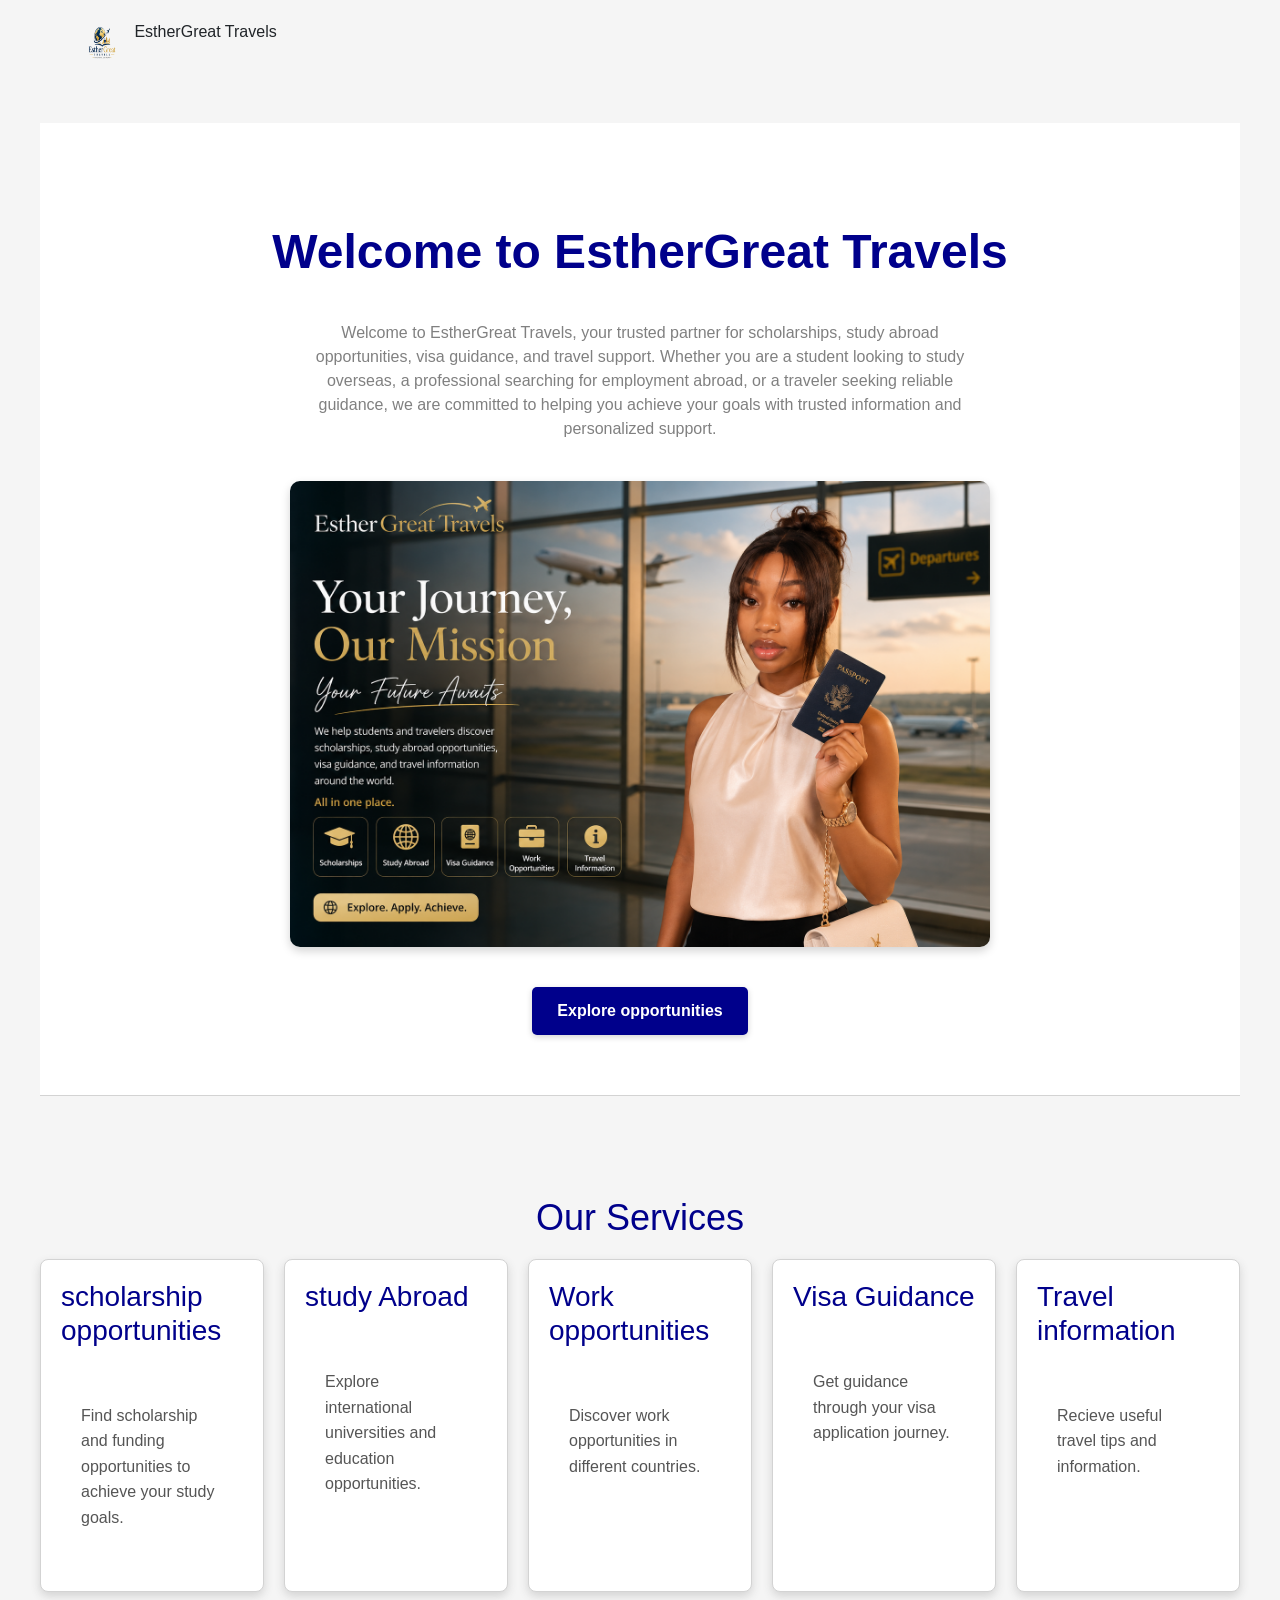
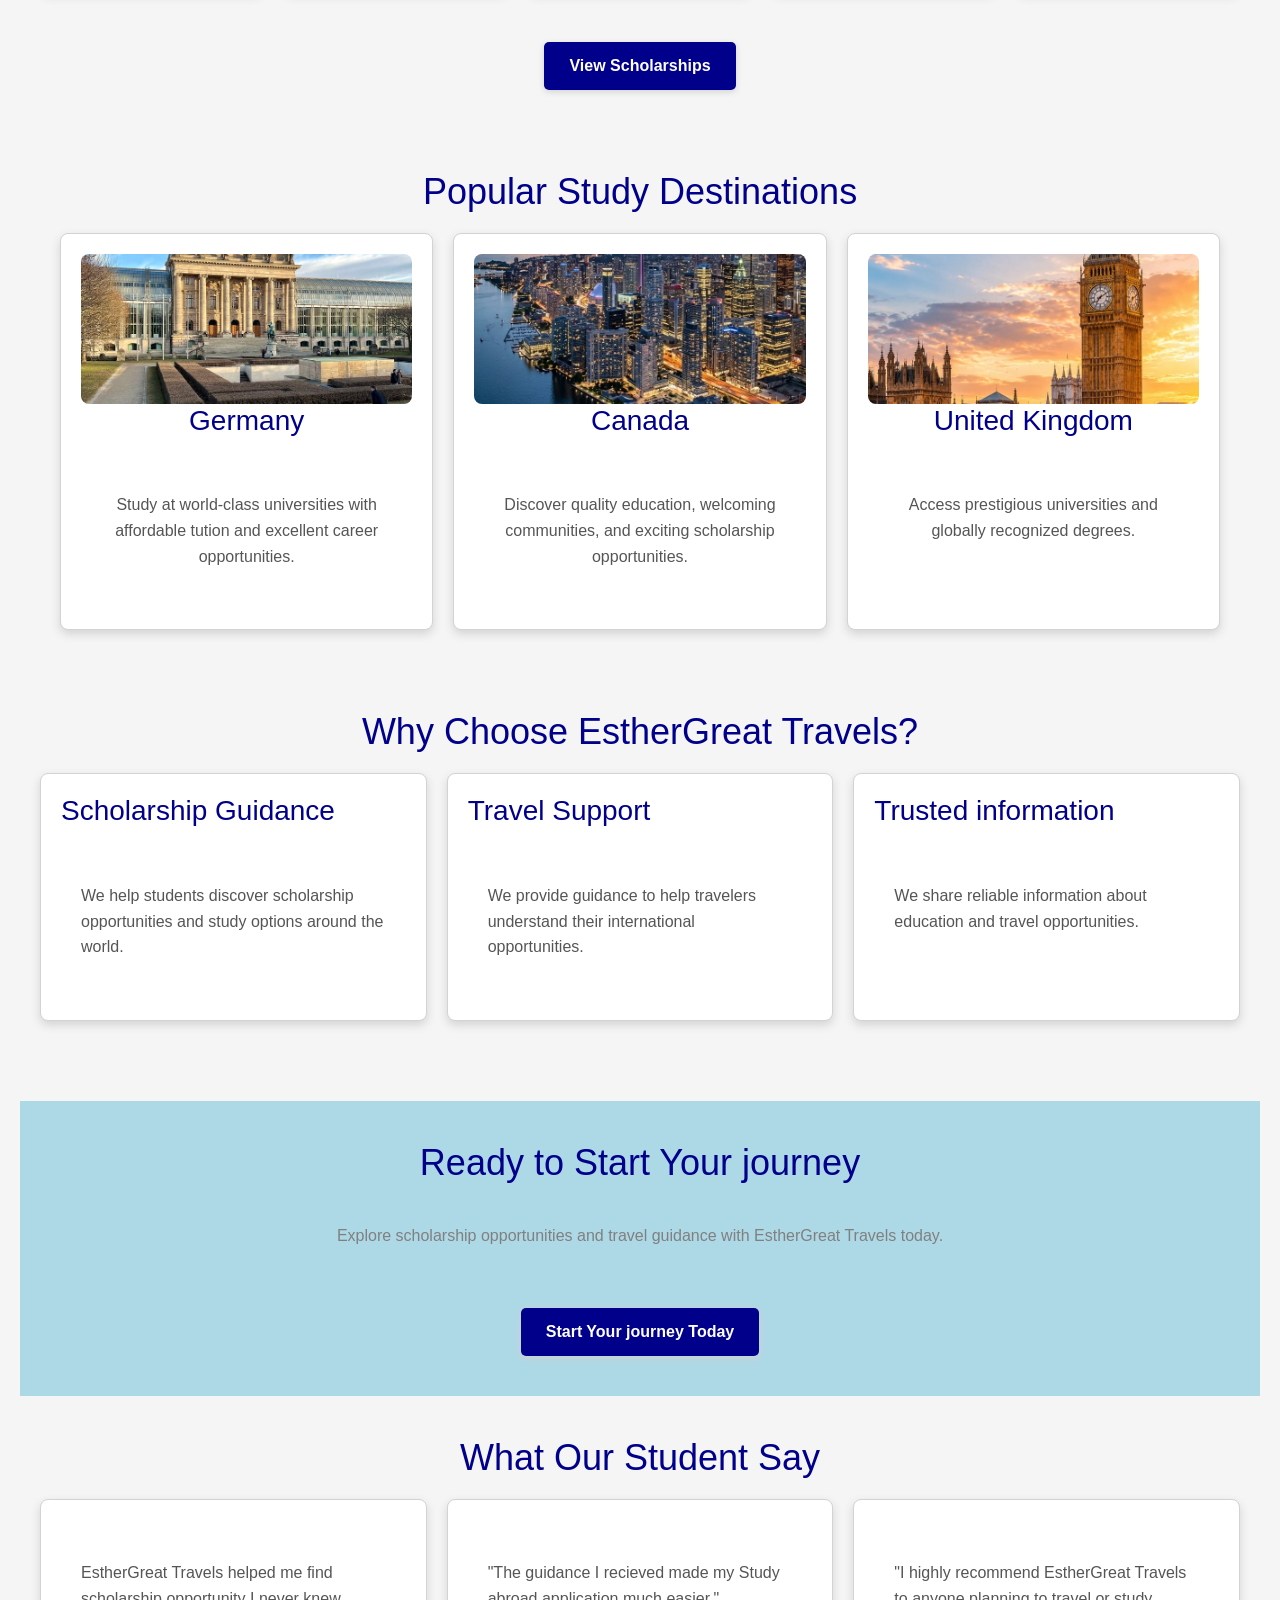
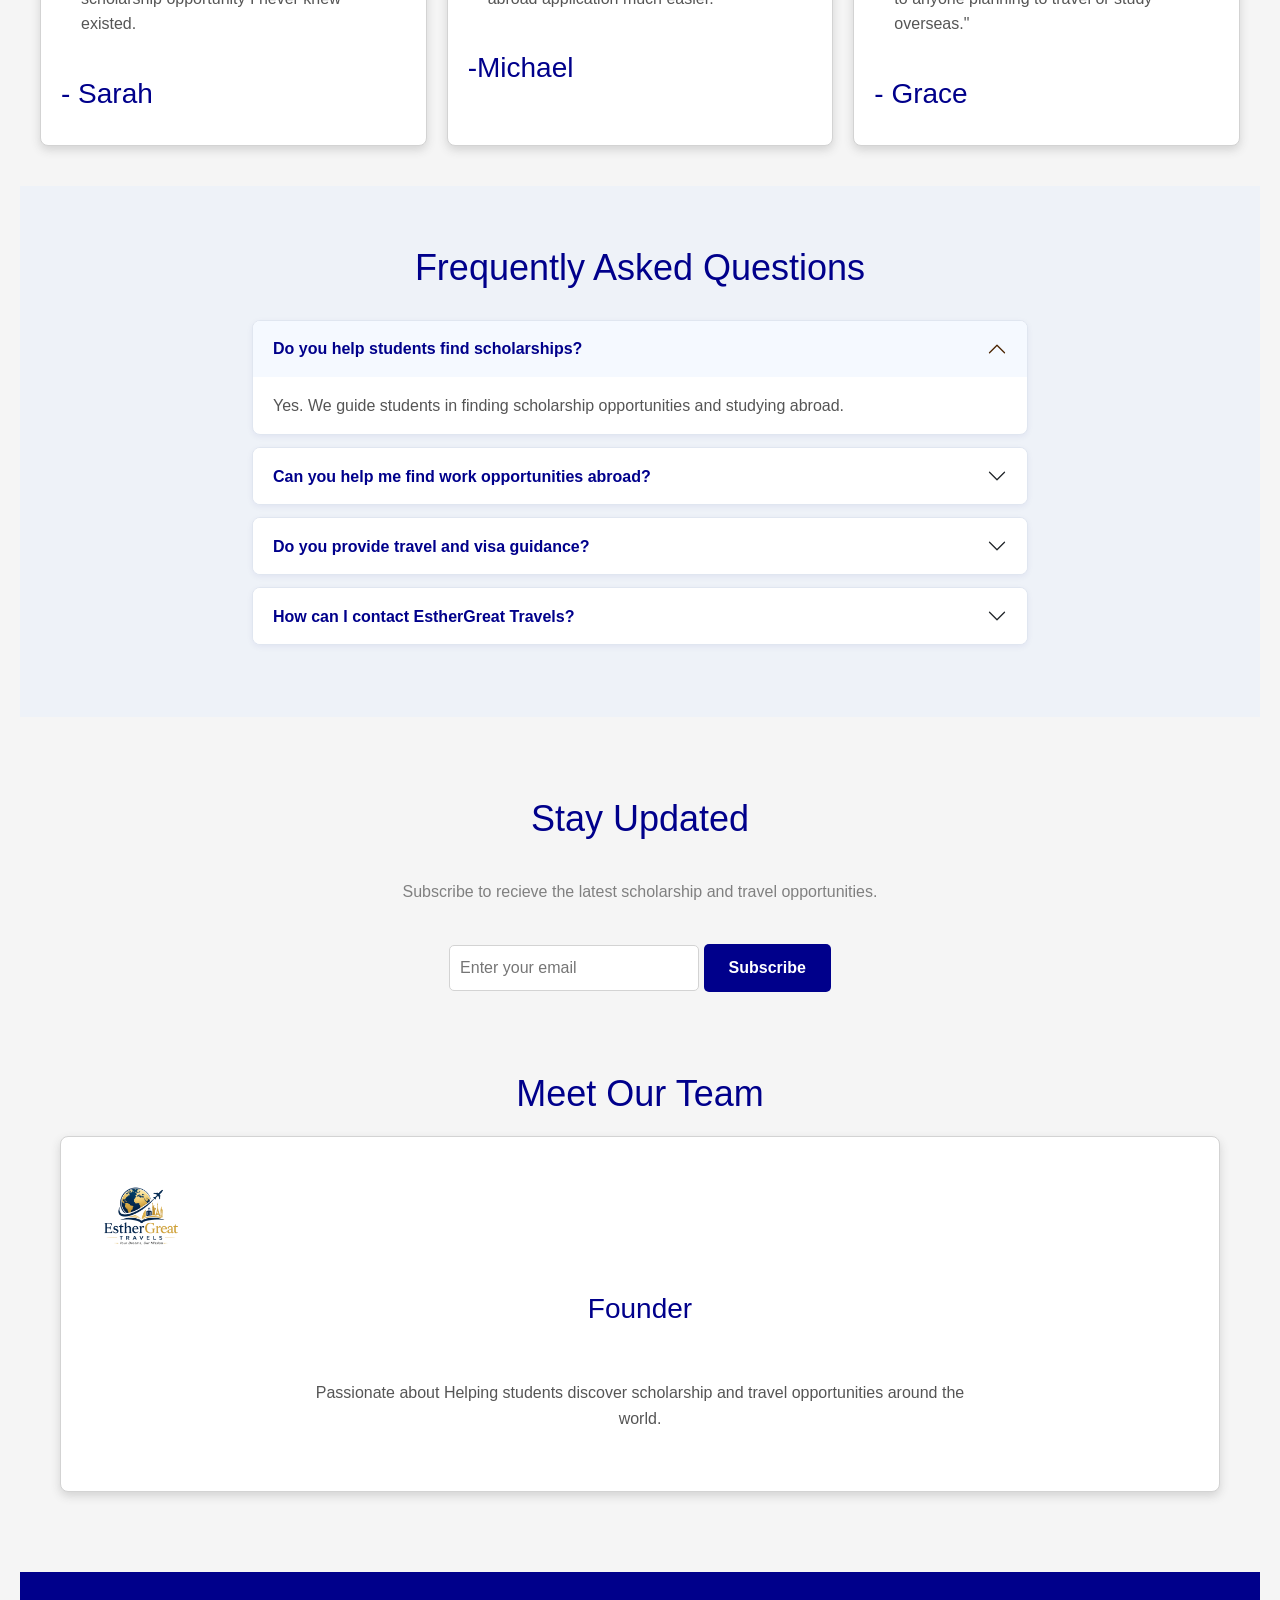
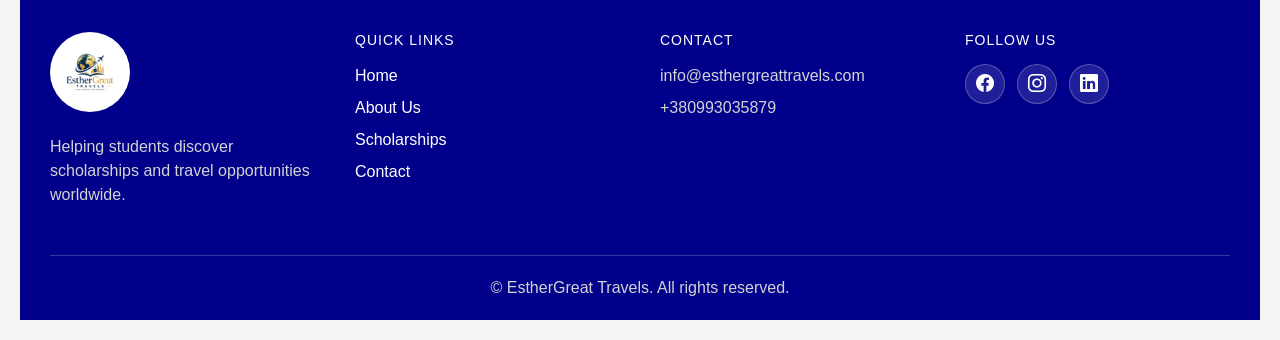
==== commit 1c01e9d4: "fix: fix" ====
--- a/index.html
+++ b/index.html
@@ -5,33 +5,14 @@
   <meta charset="UTF-8">
   <meta name="viewport" content="width=device-width, initial-scale=1.0">
   <title>EstherGreat Travels</title>
-<<<<<<< HEAD
-  <link rel="stylesheet" href="assets/css/style.css">
-
-=======
   <link href="https://cdn.jsdelivr.net/npm/bootstrap@5.3.3/dist/css/bootstrap.min.css" rel="stylesheet">
   <link href="https://cdn.jsdelivr.net/npm/bootstrap-icons@1.11.3/font/bootstrap-icons.min.css" rel="stylesheet">
   <link rel="stylesheet" href="assets/css/style.css">
->>>>>>> b8fb7407f117eb56f5e4338b32294fcda067d50c
 </head>
 
 <body>
 
-<<<<<<< HEAD
-  <header class="site-header">
-    <img src="assets/images/logo.jpg" alt="EstherGreat Travels logo">
-
-    <h1>EstherGreat Travels</h1>
-
-  </header>
-
-  <nav>
-    <a href="index.html" class="active">Home</a>
-    <a href="about.html">About Us</a>
-    <a href="scholarship.html">Scholarships</a>
-    <a href="contact.html">Contact</a>
-=======
-  <nav class="navbar navbar-expand-lg navbar-dark navbar-esther">
+  <nav classs="navbar navbar-expand-lg navbar-dark navbar-esther">
     <div class="container">
       <a class="navbar-brand" href="index.html">
         <img src="assets/images/logo.jpg" alt="EstherGreat Travels logo" width="40" height="40" class="d-inline-block align-text-top me-2 rounded-circle">
@@ -57,7 +38,6 @@
         </ul>
       </div>
     </div>
->>>>>>> b8fb7407f117eb56f5e4338b32294fcda067d50c
   </nav>
 
   <section class="hero">
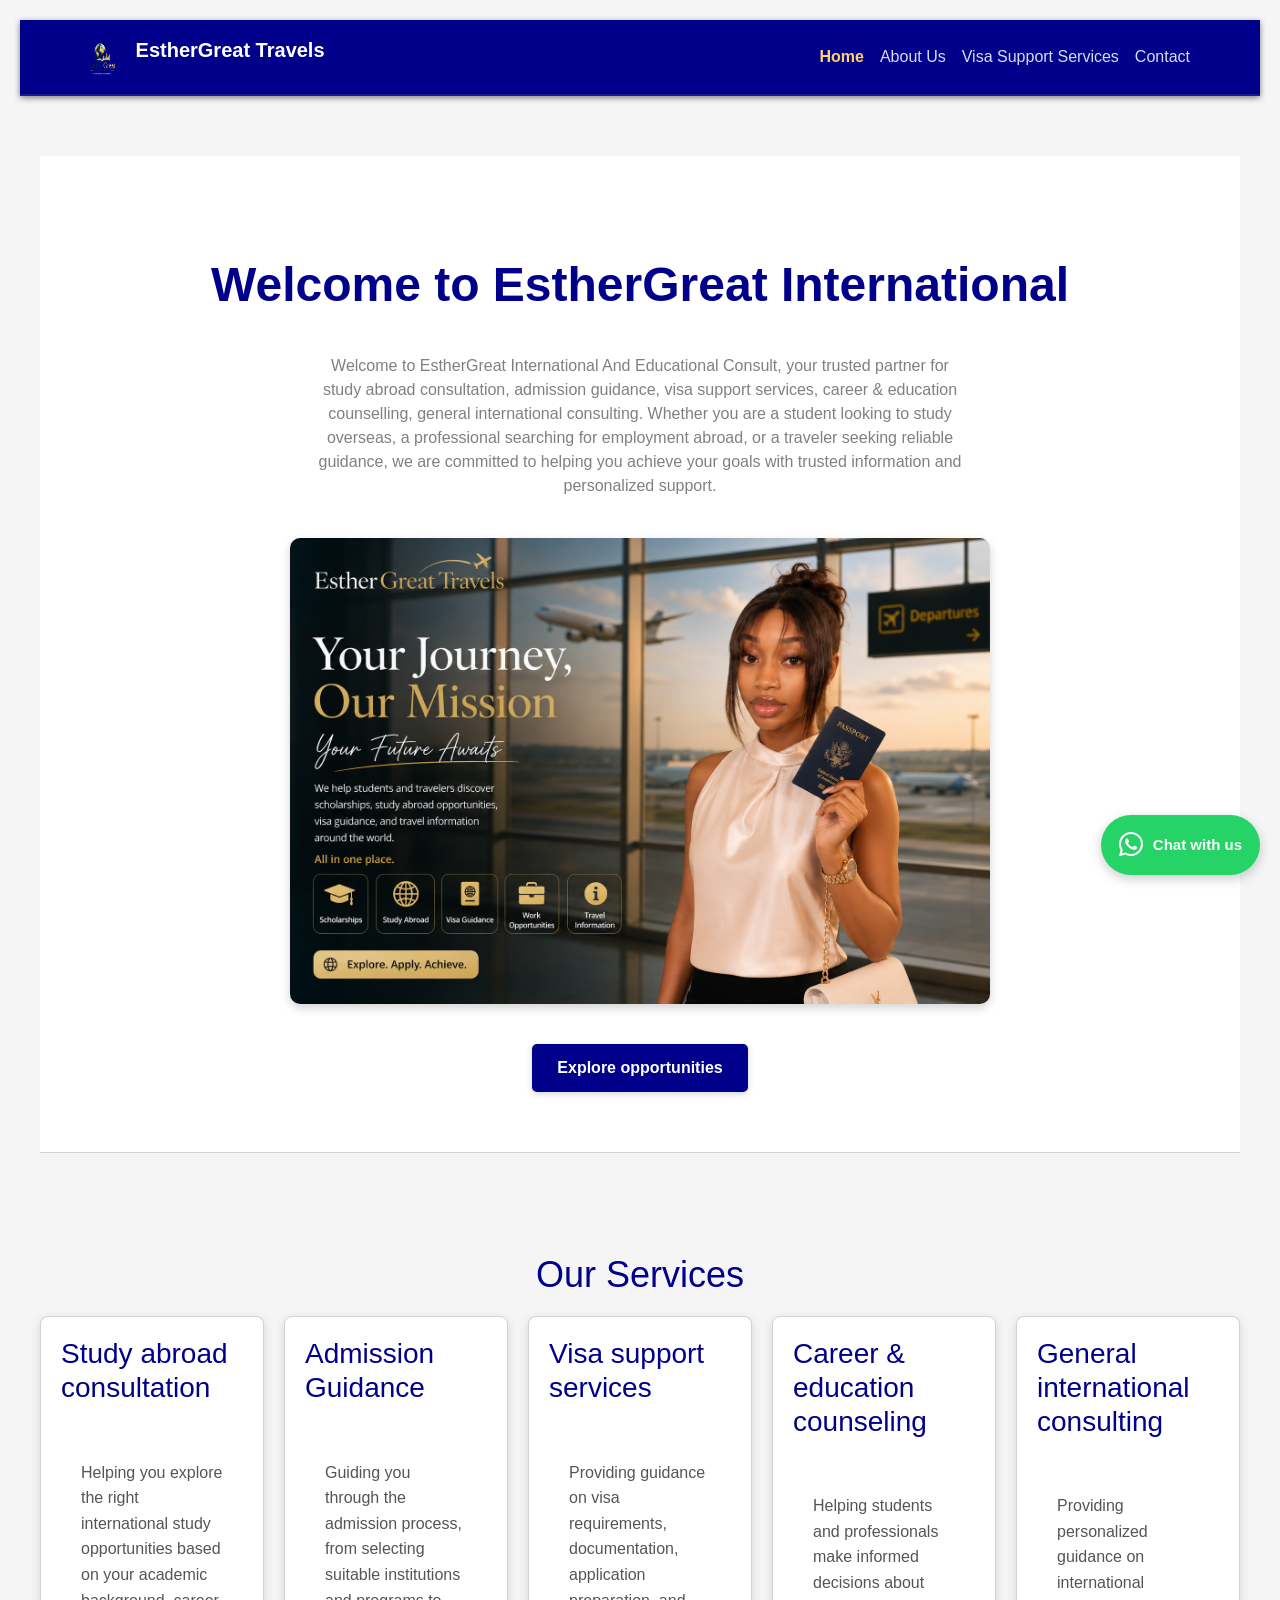
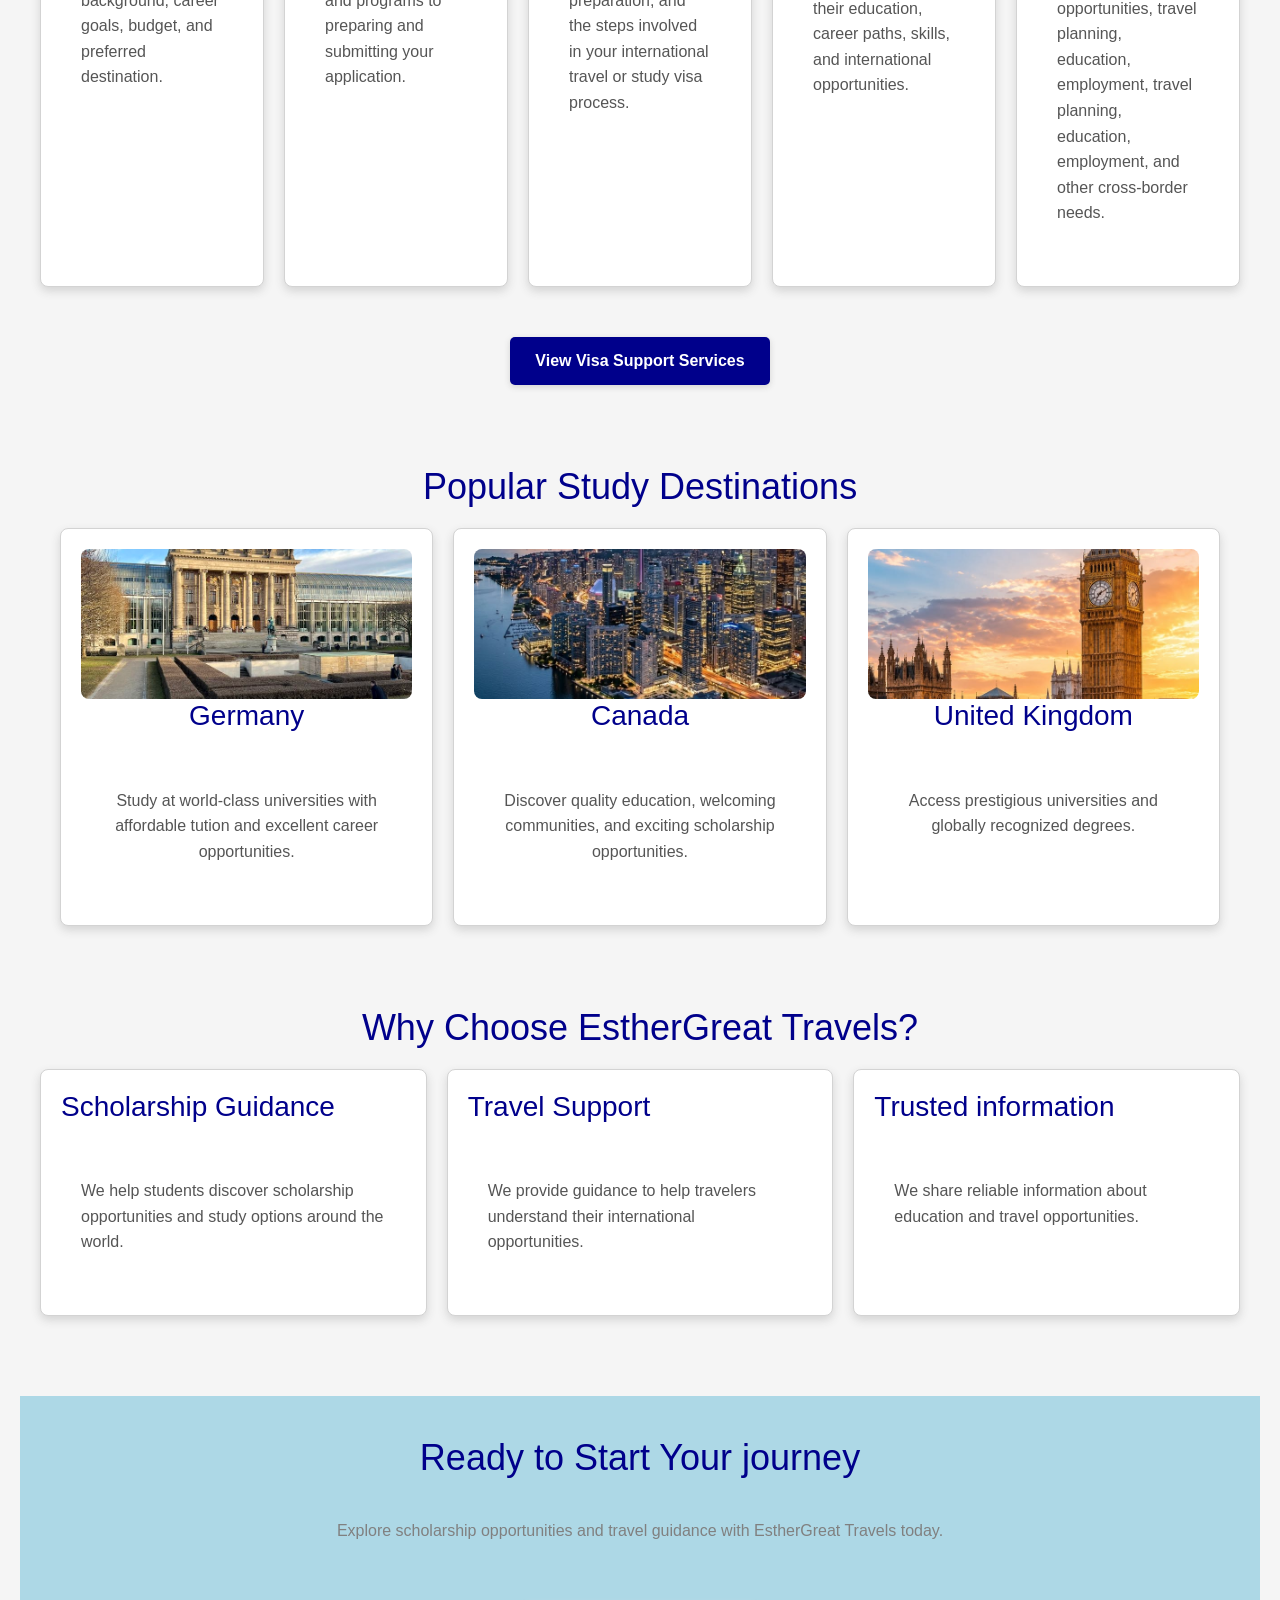
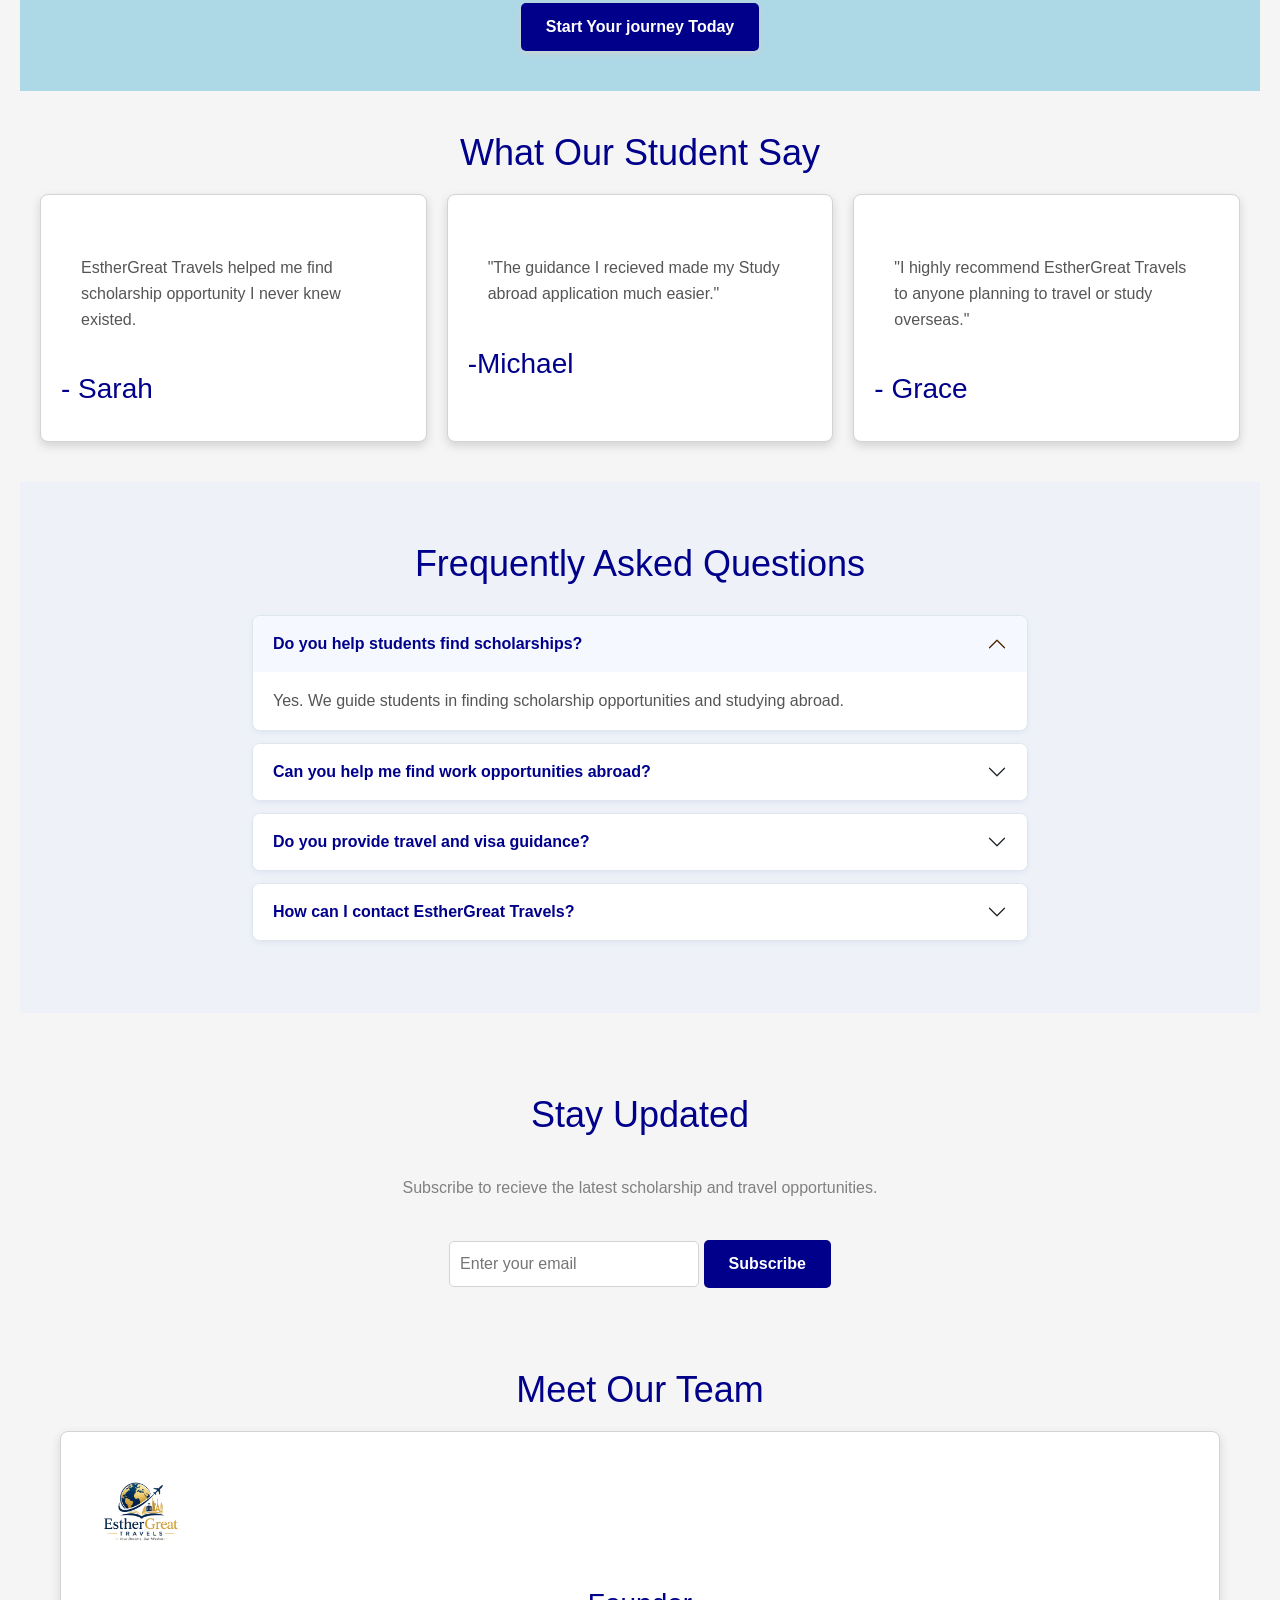
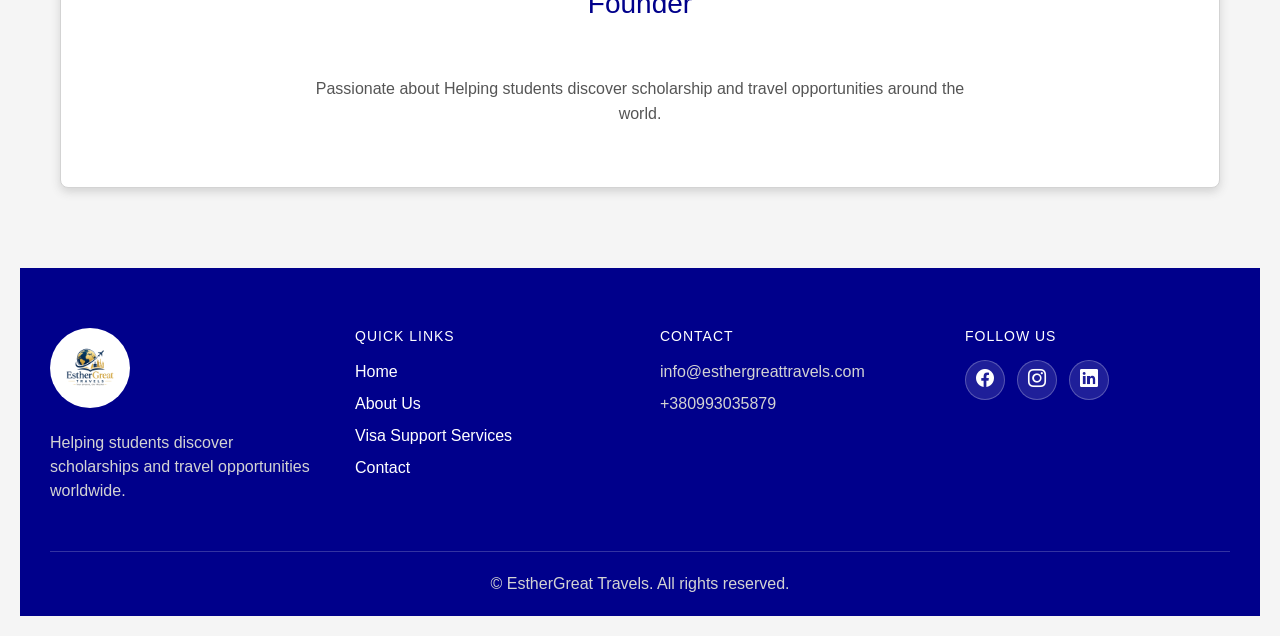
==== commit b725992b: "updte website" ====
--- a/index.html
+++ b/index.html
@@ -4,7 +4,7 @@
 <head>
   <meta charset="UTF-8">
   <meta name="viewport" content="width=device-width, initial-scale=1.0">
-  <title>EstherGreat Travels</title>
+  <title>EstherGreat International</title>
   <link href="https://cdn.jsdelivr.net/npm/bootstrap@5.3.3/dist/css/bootstrap.min.css" rel="stylesheet">
   <link href="https://cdn.jsdelivr.net/npm/bootstrap-icons@1.11.3/font/bootstrap-icons.min.css" rel="stylesheet">
   <link rel="stylesheet" href="assets/css/style.css">
@@ -12,7 +12,7 @@
 
 <body>
 
-  <nav classs="navbar navbar-expand-lg navbar-dark navbar-esther">
+  <nav class="navbar navbar-expand-lg navbar-dark navbar-esther">
     <div class="container">
       <a class="navbar-brand" href="index.html">
         <img src="assets/images/logo.jpg" alt="EstherGreat Travels logo" width="40" height="40" class="d-inline-block align-text-top me-2 rounded-circle">
@@ -24,13 +24,13 @@
       <div class="collapse navbar-collapse" id="estherMainNav">
         <ul class="navbar-nav ms-auto mb-2 mb-lg-0">
           <li class="nav-item">
-            <a class="nav-link active" aria-current="page" href="index.html">Home</a>
+            <a class="nav-link active" aria-current="page" href="index.html">Home</a> 
           </li>
           <li class="nav-item">
             <a class="nav-link" href="pages/about.html">About Us</a>
           </li>
           <li class="nav-item">
-            <a class="nav-link" href="pages/scholarship.html">Scholarships</a>
+            <a class="nav-link" href="pages/visa-support.html">Visa Support Services</a>
           </li>
           <li class="nav-item">
             <a class="nav-link" href="pages/contact.html">Contact</a>
@@ -42,13 +42,13 @@
 
   <section class="hero">
     <header>
-      <h1>Welcome to EstherGreat Travels</h1>
+      <h1>Welcome to EstherGreat International</h1>
 
       <p>
-        Welcome to EstherGreat Travels,
-        your trusted partner for scholarships, study
-        abroad opportunities, visa guidance, and travel
-        support. Whether you are a
+        Welcome to EstherGreat International And Educational Consult, 
+        your trusted partner for study
+        abroad consultation, admission guidance, visa support services, 
+        career & education counselling, general international consulting. Whether you are a
         student looking to study overseas, a
         professional searching for employment
         abroad, or a traveler seeking reliable
@@ -74,41 +74,40 @@
     <div class="services">
 
       <div class="card">
-        <h3>scholarship opportunities</h3>
-        <p>Find scholarship and funding
-          opportunities to achieve your study
-          goals.</p>
-      </div>
-
-      <div class="card">
-        <h3>study Abroad</h3>
-        <p>Explore international
-          universities and education opportunities.</p>
-
-      </div>
-
-      <div class="card">
-        <h3>Work opportunities</h3>
-        <p>Discover work opportunities in
-          different countries.</p>
-      </div>
-
-      <div class="card">
-        <h3>Visa Guidance</h3>
-        <p>Get guidance through your visa
-          application journey.</p>
-      </div>
-
-      <div class="card">
-        <h3>Travel information</h3>
-        <p>Recieve useful travel tips and
-          information.</p>
+        <h3>Study abroad consultation</h3>
+        <p>Helping you explore the right international study opportunities based on your academic background, 
+          career goals, budget, and preferred destination.</p>
+      </div>
+
+      <div class="card">
+        <h3>Admission Guidance</h3>
+        <p>Guiding you through the admission process, from selecting suitable institutions and programs
+          to preparing and submitting your application.</p>
+
+      </div>
+
+      <div class="card">
+        <h3>Visa support services</h3>
+        <p>Providing guidance on visa requirements, documentation, application preparation, and 
+          the steps involved in your international travel or study visa process.</p>
+      </div>
+
+      <div class="card">
+        <h3>Career & education counseling</h3>
+        <p>Helping students and professionals make informed decisions about their education, 
+          career paths, skills, and international opportunities.</p>
+      </div>
+
+      <div class="card">
+        <h3>General international consulting</h3>
+        <p>Providing personalized guidance on international opportunities, travel planning, education, employment,
+           travel planning, education, employment, and other cross-border needs.</p>
       </div>
 
     </div>
 
     <div class="services-cta">
-      <a href="pages/scholarship.html" class="hero-button">View Scholarships</a>
+      <a href="pages/scholarship.html" class="hero-button">View Visa Support Services</a>
     </div>
 
   </section>
@@ -357,7 +356,7 @@
         <h4>Quick Links</h4>
         <p><a href="index.html">Home</a></p>
         <p><a href="pages/about.html">About Us</a></p>
-        <p><a href="pages/scholarship.html">Scholarships</a></p>
+        <p><a href="pages/scholarship.html">Visa Support Services</a></p>
         <p><a href="pages/contact.html">Contact</a></p>
       </div>
 
@@ -385,6 +384,15 @@
   <script src="https://cdn.jsdelivr.net/npm/bootstrap@5.3.3/dist/js/bootstrap.bundle.min.js"></script>
   <script src="assets/js/year.js"></script>
 
+  <!-- WhatsApp Floating Button -->
+<a href="https://wa.me/380993035879?text=Hello%20EstherGreat%20Travels!%20I%20would%20like%20to%20make%20an%20inquiry."
+   class="whatsapp-float"
+   target="_blank"
+   rel="noopener noreferrer"
+   aria-label="Chat with EstherGreat Travels on WhatsApp">
+    <i class="bi bi-whatsapp"></i>
+    <span>Chat with us</span>
+</a>
 </body>
 
 </html>
--- a/assets/css/style.css
+++ b/assets/css/style.css
@@ -509,4 +509,53 @@
 .office-hours h2 {
   color: darkblue;
   margin-bottom: 15px;
+}
+
+/* Floating WhatsApp Button */
+.whatsapp-float {
+    position: fixed;
+    bottom: 25px;
+    right: 20px;
+    z-index: 1000;
+
+    display: flex;
+    align-items: center;
+    gap: 10px;
+
+    background-color: #25D366;
+    color: white;
+
+    padding: 12px 18px;
+    border-radius: 50px;
+
+    text-decoration: none;
+    font-size: 15px;
+    font-weight: bold;
+
+    box-shadow: 0 4px 12px rgba(0, 0, 0, 0.2);
+
+    transition: transform 0.3s ease;
+}
+
+.whatsapp-float i {
+    font-size: 24px;
+}
+
+.whatsapp-float:hover {
+    background-color: #1ebe5d;
+    color: white;
+    transform: translateY(-3px);
+}
+
+@media (max-width: 576px) {
+    .whatsapp-float {
+        bottom: 15px;
+        right: 12px;
+        padding: 10px 14px;
+        font-size: 13px;
+    }
+
+    .whatsapp-float i {
+        font-size: 22px;
+    }
 }
